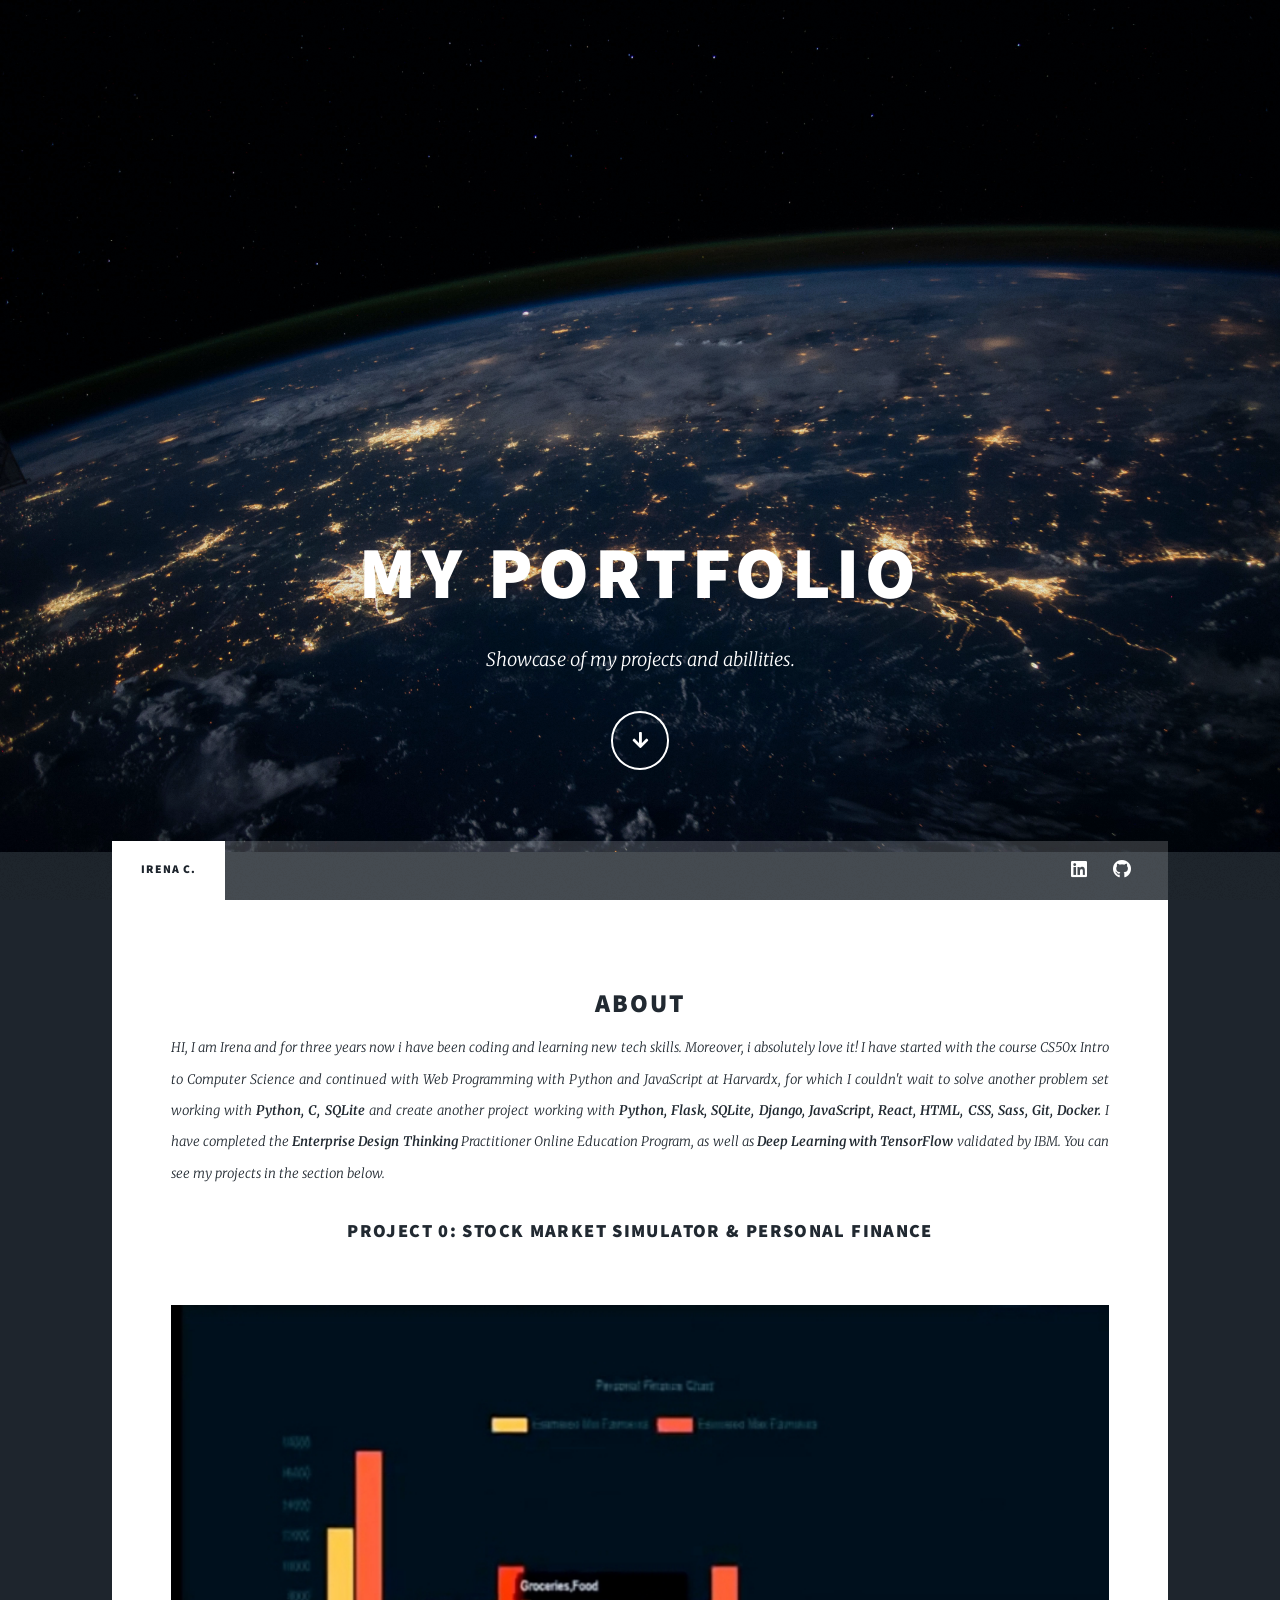
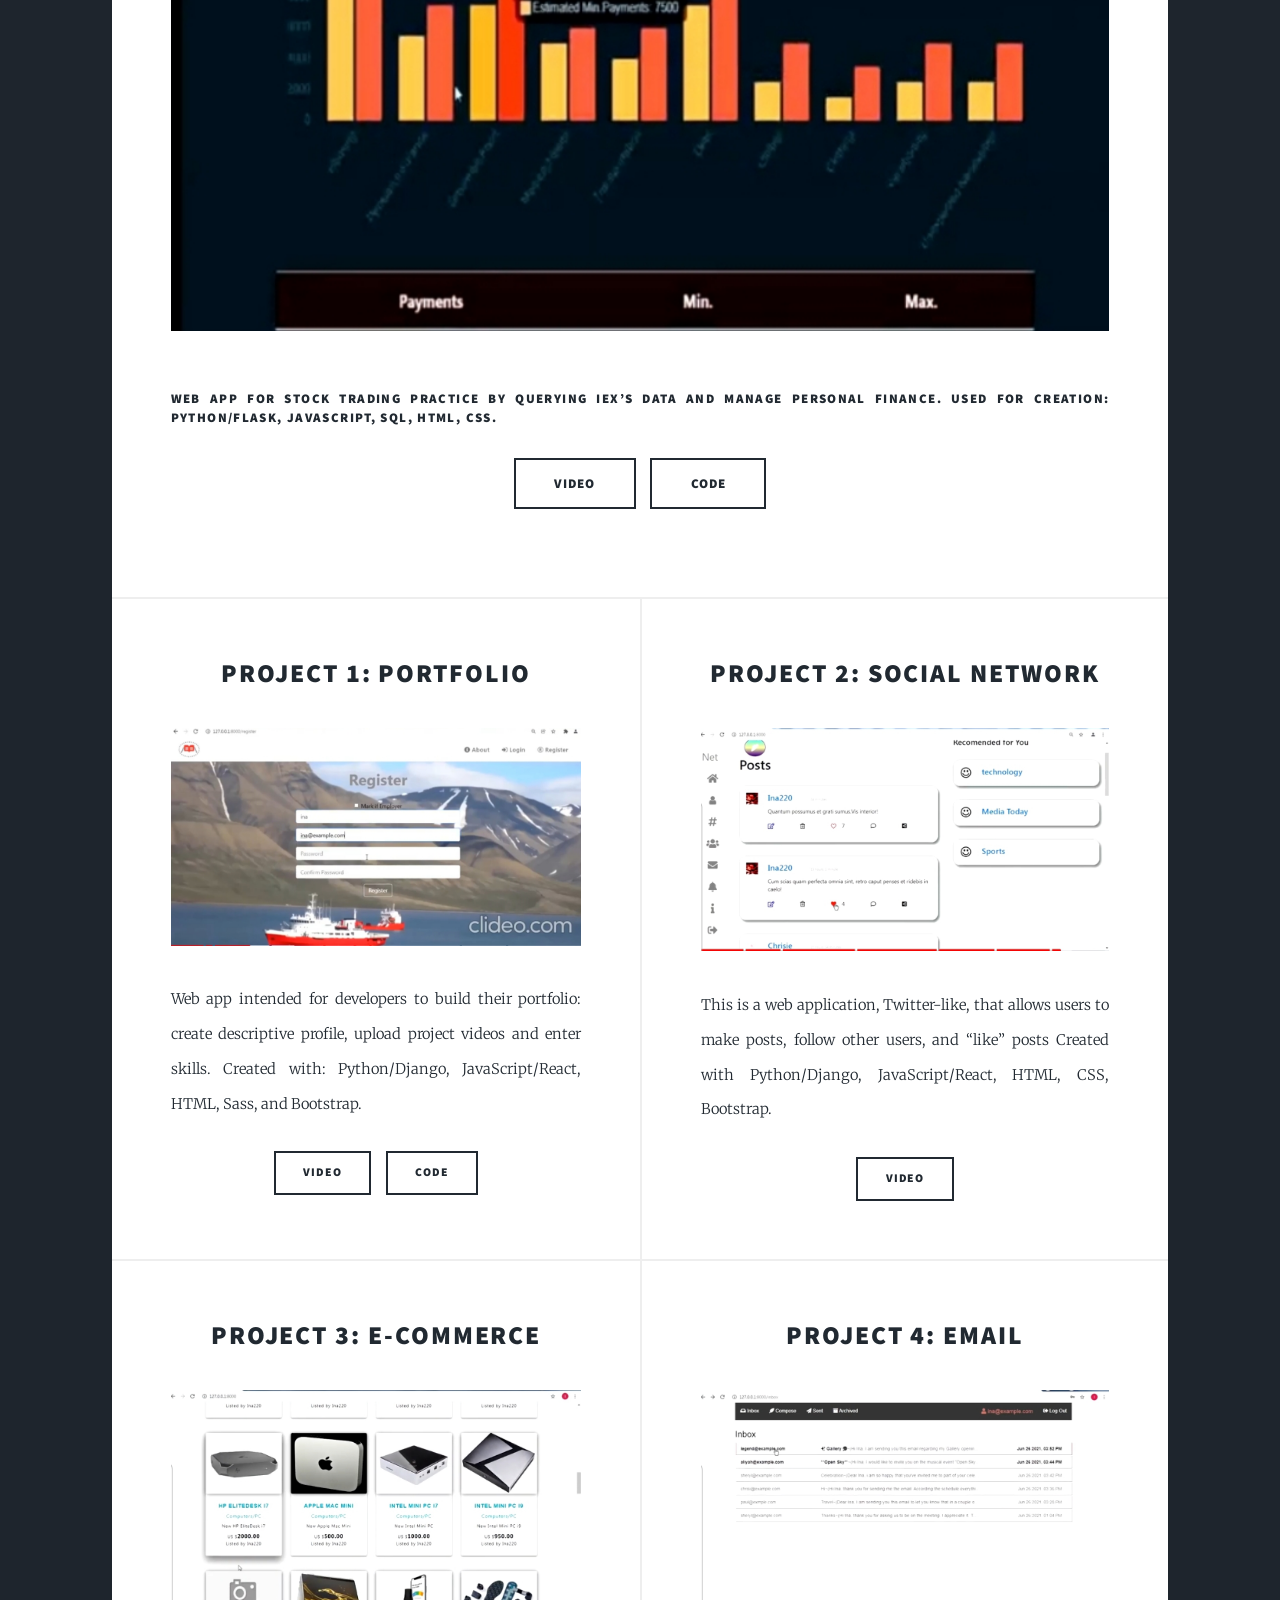
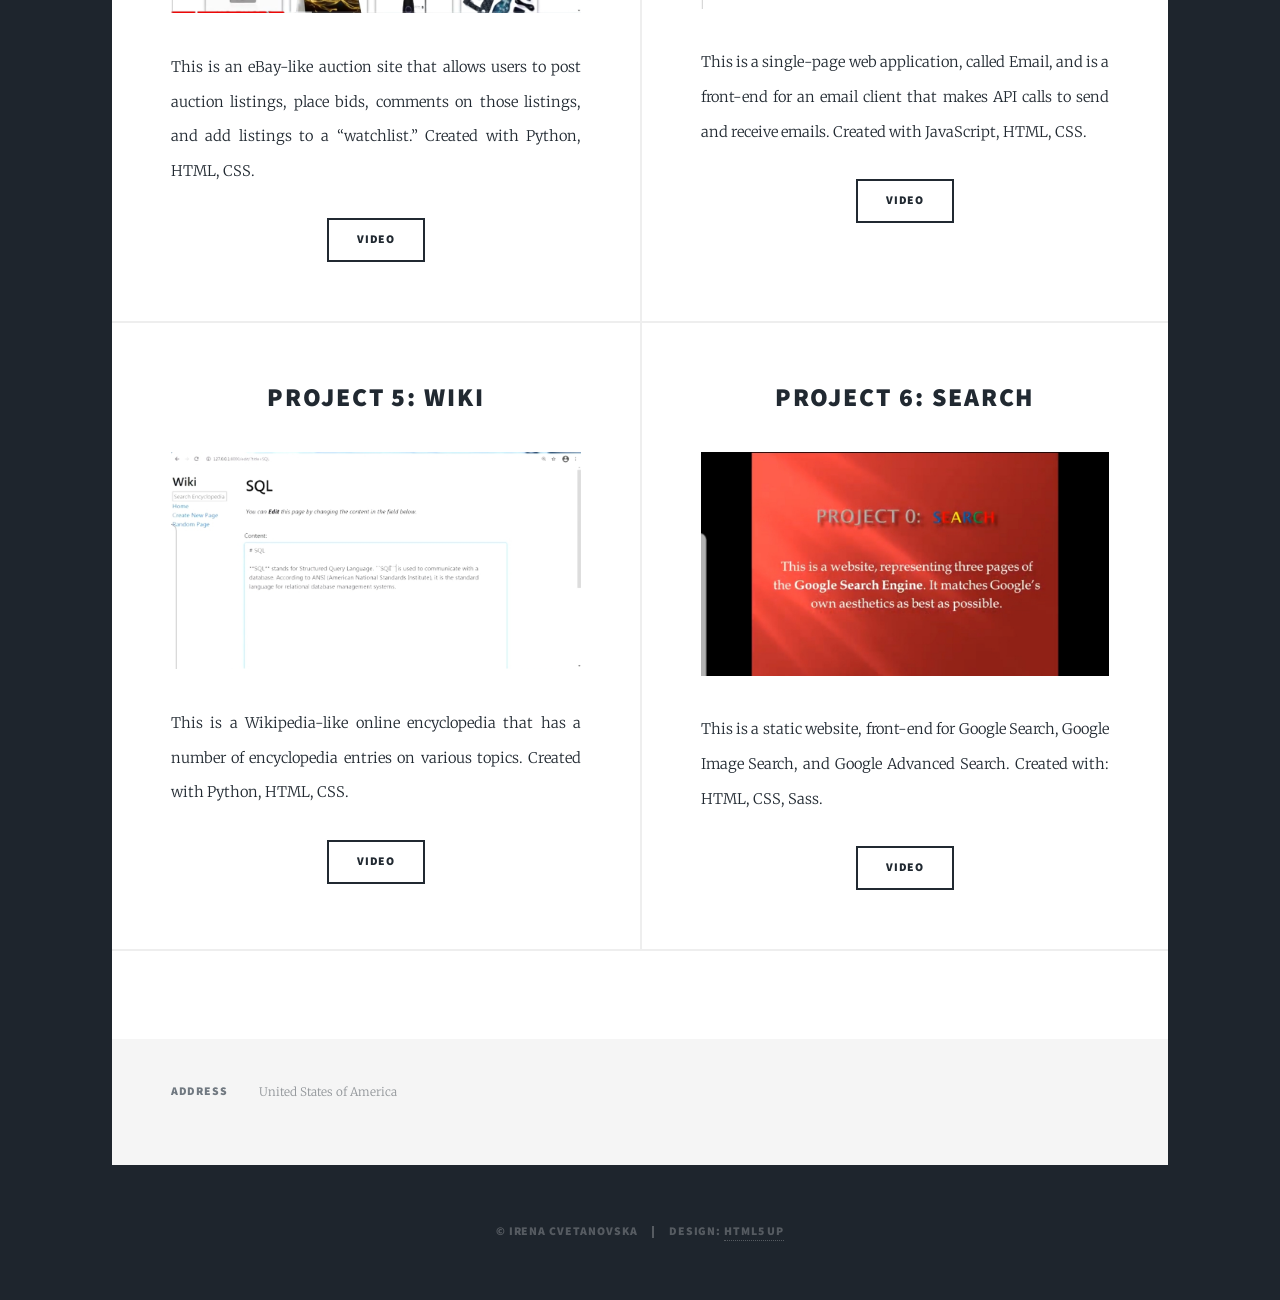
==== index.html @ 34fe8bde "Update index.html" ====
<!DOCTYPE HTML>
<!--
	Massively by HTML5 UP
	html5up.net | @ajlkn
	Free for personal and commercial use under the CCA 3.0 license (html5up.net/license)
-->
<html>
	<head>
		<title>Irena C.</title>
		<meta charset="utf-8" />
		<meta name="viewport" content="width=device-width, initial-scale=1, user-scalable=no" />
		<link rel="stylesheet" href="assets/css/main.css" />
		<noscript><link rel="stylesheet" href="assets/css/noscript.css" /></noscript>
	</head>
	<body class="is-preload">

		<!-- Wrapper -->
			<div id="wrapper" class="fade-in">
				
				<!-- Intro -->
					<div id="intro">
						<h1>My Portfolio
						</h1>
						<p>Showcase of my projects and abillities.</p>
						<ul class="actions">
							<li><a href="#header" class="button icon solid solo fa-arrow-down scrolly">Continue</a></li>
						</ul>
					</div>

				<!-- Header -->
					<header id="header">
						<a href="index.html" class="logo">Portfolio</a>
					</header>

				<!-- Nav -->
					<nav id="nav">
						<ul class="links">
							<li class="active"><a href="index.html">Irena C.</a></li>
							<!--<li><a href="generic.html">Generic Page</a></li>
							<li><a href="elements.html">Elements Reference</a></li> -->
						</ul>
						<ul class="icons">
							
							<li><a href="https://www.linkedin.com/in/irena-cvetanovska" class="icon brands fa-linkedin"><span class="label">Linkedin</span></a></li>
							<li><a href="https://github.com/Ina220" class="icon brands fa-github"><span class="label">GitHub</span></a></li>
						</ul>
					</nav>

				<!-- Main -->
					<div id="main">
						
						<!-- Featured Post -->
							<article class="post featured">
								<header>
									<!--<span class="date"></span>-->
									<h2>About</h2>
										<h3 class="major"></h3>
									<p>HI, I am Irena and for three years now i have been coding and learning new tech skills. Moreover, i absolutely love it! I have started with the course CS50x Intro to Computer Science and continued with Web Programming with Python and JavaScript at Harvardx, for which 
										I couldn't wait to solve another problem set working with<b> Python, C, SQLite</b> and create another project working with <b>Python, Flask, SQLite, Django, JavaScript, React, HTML, CSS, 
									Sass, Git, Docker.</b> I have completed the <b>Enterprise Design Thinking </b>Practitioner Online Education Program, as well as <b>Deep Learning with TensorFlow</b> validated by IBM. 
									You can see my projects in the section below.</p>
								</header>
								<h3><a href="https://www.youtube.com/watch?v=rf9wNBLuu0I">Project 0: Stock Market Simulator & Personal Finance<br />
								<a href="https://www.youtube.com/watch?v=rf9wNBLuu0I" class="image main"><img src="images/StockMark.jpg" alt="" /></a>
								<p style="font-size: small">Web app for stock trading practice by querying IEX’s data and manage personal finance. Used for creation: Python/Flask, JavaScript, SQL, HTML, CSS.</p>
								<ul class="actions special">
									<li><a href="https://www.youtube.com/watch?v=rf9wNBLuu0I" class="button large">Video</a></li>
									<li><a href="https://github.com/Ina220/stockMarketSimulator" class="button large">Code</a></li>
								</ul>
							</article>

						<!-- Posts -->
							<section class="posts">
								<article>
									<header>
										<h2><a href="https://www.youtube.com/watch?v=EOLFC70krhE">Project 1: Portfolio<br />
										</a></h2>
									</header>
									<a href="https://www.youtube.com/watch?v=EOLFC70krhE" class="image fit"><img src="images/PortI.jpg" alt="" /></a>
									<p>Web app intended for developers to build their portfolio: create descriptive profile, upload project videos and enter skills. Created with: Python/Django, JavaScript/React, HTML, Sass, and Bootstrap.</p>
									<ul class="actions special">
										<li><a href="https://www.youtube.com/watch?v=EOLFC70krhE" class="button">Video</a></li>
										<li><a href="https://github.com/Ina220/portfolio" class="button">Code</a></li>
									</ul>
								</article>
								<article>
									<header>
								
										<h2><a href="https://www.youtube.com/watch?v=R9J1u0yPBNM">Project 2: Social Network</a></h2>
									</header>
									<a href="https://www.youtube.com/watch?v=R9J1u0yPBNM" class="image fit"><img src="images/Social Network.jpg" alt="" /></a>
									<p>This is a web application, Twitter-like, that allows users to make posts, follow other users, and “like” posts Created with Python/Django, JavaScript/React, HTML, CSS, Bootstrap.</p>
									<ul class="actions special">
										<li><a href="https://www.youtube.com/watch?v=R9J1u0yPBNM" class="button">Video</a></li>
									</ul>
								</article>
								<article>
									<header>
										
										<h2><a href="https://www.youtube.com/watch?v=kHWoQEwpdz0">Project 3: E-Commerce
										</a></h2>
									</header>
									<a href="https://www.youtube.com/watch?v=kHWoQEwpdz0" class="image fit"><img src="images/E-commerce.jpg" alt="" /></a>
									<p>This is an eBay-like auction site that allows users to post auction listings, place bids, comments on those listings, and add listings to a “watchlist.” Created with Python, HTML, CSS.</p>
									<ul class="actions special">
										<li><a href="https://www.youtube.com/watch?v=kHWoQEwpdz0" class="button">Video</a></li>
									</ul>
								</article>
								<article>
									<header>
										
										<h2><a href="#">Project 4: Email
										</a></h2>
									</header>
									<a href="https://www.youtube.com/watch?v=BqRjmeCxKYg&t=1s" class="image fit"><img src="images/email.jpg" alt="" /></a>
									<p>This is a single-page web application, called Email, and is a front-end for an email client that makes API calls to send and receive emails. Created with JavaScript, HTML, CSS.</p>
									<ul class="actions special">
										<li><a href="https://www.youtube.com/watch?v=BqRjmeCxKYg&t=1s" class="button">Video</a></li>
									</ul>
								</article>
								<article>
									<header>
										
										<h2><a href="https://www.youtube.com/watch?v=34RbOXM7k-Q">Project 5: WIKI
										</a></h2>
									</header>
									<a href="https://www.youtube.com/watch?v=34RbOXM7k-Q" class="image fit"><img src="images/Wiki.jpg" alt="" /></a>
									<p>This is a Wikipedia-like online encyclopedia that has a number of encyclopedia entries on various topics. Created with Python, HTML, CSS.</p>
									<ul class="actions special">
										<li><a href="https://www.youtube.com/watch?v=34RbOXM7k-Q" class="button">Video</a></li>
									</ul>
								</article>
								<article>
									<header>
										
										<h2><a href="https://www.youtube.com/watch?v=wNyCXEVfqUA">Project 6: Search
										</h2>
									</header>
									<a href="https://www.youtube.com/watch?v=wNyCXEVfqUA" class="image fit"><img src="images/SearchGoogle.jpg" alt="" /></a>
									<p>This is a static website, front-end for Google Search, Google Image Search, and Google Advanced Search. Created with: HTML, CSS, Sass.</p>
									<ul class="actions special">
										<li><a href="https://www.youtube.com/watch?v=wNyCXEVfqUA" class="button">Video</a></li>
									</ul>
								</article>
							</section>

						<!-- Footer -->
							<footer>
								
							</footer>

					</div>

				<!-- Footer -->
					<footer id="footer">
						
						<section class="split contact">
							<section class="alt">
								<h3>Address</h3>
								<p>United States of America
							</p>
							</section>
							
						</section>
					</footer>

				<!-- Copyright -->
					<div id="copyright">
						<ul><li>&copy; Irena Cvetanovska</li><li>Design: <a href="https://html5up.net">HTML5 UP</a></li></ul>
					</div>

			</div>

		<!-- Scripts -->
			<script src="assets/js/jquery.min.js"></script>
			<script src="assets/js/jquery.scrollex.min.js"></script>
			<script src="assets/js/jquery.scrolly.min.js"></script>
			<script src="assets/js/browser.min.js"></script>
			<script src="assets/js/breakpoints.min.js"></script>
			<script src="assets/js/util.js"></script>
			<script src="assets/js/main.js"></script>

	</body>
</html>
---- assets/css/main.css ----
@import url(fontawesome-all.min.css);
@import url("https://fonts.googleapis.com/css?family=Merriweather:300,700,300italic,700italic|Source+Sans+Pro:900");

/*
	Massively by HTML5 UP
	html5up.net | @ajlkn
	Free for personal and commercial use under the CCA 3.0 license (html5up.net/license)
*/

html, body, div, span, applet, object,
iframe, h1, h2, h3, h4, h5, h6, p, blockquote,
pre, a, abbr, acronym, address, big, cite,
code, del, dfn, em, img, ins, kbd, q, s, samp,
small, strike, strong, sub, sup, tt, var, b,
u, i, center, dl, dt, dd, ol, ul, li, fieldset,
form, label, legend, table, caption, tbody,
tfoot, thead, tr, th, td, article, aside,
canvas, details, embed, figure, figcaption,
footer, header, hgroup, menu, nav, output, ruby,
section, summary, time, mark, audio, video {
	margin: 0;
	padding: 0;
	border: 0;
	font-size: 100%;
	font: inherit;
	vertical-align: baseline;}

article, aside, details, figcaption, figure,
footer, header, hgroup, menu, nav, section {
	display: block;}

body {
	line-height: 1;
}

ol, ul {
	list-style: none;
}

blockquote, q {
	quotes: none;
}

	blockquote:before, blockquote:after, q:before, q:after {
		content: '';
		content: none;
	}

table {
	border-collapse: collapse;
	border-spacing: 0;
}

body {
	-webkit-text-size-adjust: none;
}

mark {
	background-color: transparent;
	color: inherit;
}

input::-moz-focus-inner {
	border: 0;
	padding: 0;
}

input, select, textarea {
	-moz-appearance: none;
	-webkit-appearance: none;
	-ms-appearance: none;
	appearance: none;
}

/* Basic */

	@-ms-viewport {
		width: device-width;
	}

	body {
		-ms-overflow-style: scrollbar;
	}

	@media screen and (max-width: 480px) {

		html, body {
			min-width: 320px;
		}

	}

	html {
		box-sizing: border-box;
	}

	*, *:before, *:after {
		box-sizing: inherit;
	}

	body {
		
		background-color: #1e252d;
	}

		body.is-preload *, body.is-preload *:before, body.is-preload *:after {
			-moz-animation: none !important;
			-webkit-animation: none !important;
			-ms-animation: none !important;
			animation: none !important;
			-moz-transition: none !important;
			-webkit-transition: none !important;
			-ms-transition: none !important;
			transition: none !important;
		}

/* Type */

	html {
		font-size: 16pt;
	}

		@media screen and (max-width: 1680px) {

			html {
				font-size: 12pt;
			}

		}

		@media screen and (max-width: 1280px) {

			html {
				font-size: 11pt;
			}

		}

		@media screen and (max-width: 360px) {

			html {
				font-size: 10pt;
			}

		}

	body {
		color: #212931;
	}

	body, input, select, textarea {
		font-family: "Merriweather", Georgia, serif;
		font-weight: 300;
		font-size: 1rem;
		line-height: 2.375;
	}

	a {
		-moz-transition: color 0.2s ease-in-out, background-color 0.2s ease-in-out, border-color 0.2s ease-in-out, box-shadow 0.2s ease-in-out;
		-webkit-transition: color 0.2s ease-in-out, background-color 0.2s ease-in-out, border-color 0.2s ease-in-out, box-shadow 0.2s ease-in-out;
		-ms-transition: color 0.2s ease-in-out, background-color 0.2s ease-in-out, border-color 0.2s ease-in-out, box-shadow 0.2s ease-in-out;
		transition: color 0.2s ease-in-out, background-color 0.2s ease-in-out, border-color 0.2s ease-in-out, box-shadow 0.2s ease-in-out;
		border-bottom: dotted 1px;
		text-decoration: none;
	}

		a:hover {
			border-bottom-color: transparent;
		}

	strong, b {
		font-weight: 600;
	}

	em, i {
		font-style: italic;
	}

	p {
		text-align: justify;
		margin: 0 0 2rem 0;
	}

	h1, h2, h3, h4, h5, h6 {
		font-family: "Source Sans Pro", Helvetica, sans-serif;
		font-weight: 900;
		line-height: 1.5;
		letter-spacing: 0.075em;
		text-transform: uppercase;
		margin: 0 0 1rem 0;
	}

		h1 a, h2 a, h3 a, h4 a, h5 a, h6 a {
			border-bottom: 0;
			color: inherit;
			text-decoration: none;
		}

	h1 {
		font-size: 4rem;
		line-height: 1.1;
		margin: 0 0 2rem 0;
	}

	h2 {
		font-size: 1.75rem;
		line-height: 1.3;
		margin: 0 0 1.5rem 0;
	}

	h3 {
		font-size: 1.25rem;
		margin: 0 0 1.5rem 0;
	}

	h4 {
		font-size: 1rem;
	}

	h5 {
		font-size: 0.9rem;
	}

	h6 {
		font-size: 0.8rem;
	}

	sub {
		font-size: 0.8rem;
		position: relative;
		top: 0.5rem;
	}

	sup {
		font-size: 0.8rem;
		position: relative;
		top: -0.5rem;
	}

	blockquote {
		border-left: solid 4px;
		font-style: italic;
		margin: 0 0 2rem 0;
		padding: 0.5rem 0 0.5rem 2rem;
	}

	code {
		border: solid 2px;
		font-family: "Courier New", monospace;
		font-size: 0.9rem;
		margin: 0 0.25rem;
		padding: 0.25rem 0.65rem;
	}

	pre {
		-webkit-overflow-scrolling: touch;
		font-family: "Courier New", monospace;
		font-size: 0.9rem;
		margin: 0 0 2rem 0;
	}

		pre code {
			display: block;
			line-height: 1.75;
			padding: 1rem 1.5rem;
			overflow-x: auto;
		}

	hr {
		border: 0;
		border-bottom: solid 2px;
		margin: 3rem 0;
	}

		hr.major {
			margin: 5rem 0;
		}

	.align-left {
		text-align: left;
	}

	.align-center {
		text-align: center;
	}

	.align-right {
		text-align: right;
	}

	input, select, textarea {
		color: #212931;
	}

	a {
		color: #212931;
		border-bottom-color: rgba(33, 41, 49, 0.5);
	}

		a:hover {
			border-bottom-color: transparent;
			color: #18bfef !important;
		}

	strong, b {
		color: #212931;
	}

	h1, h2, h3, h4, h5, h6 {
		color: #212931;
	}

	blockquote {
		border-left-color: #eeeeee;
	}

	code {
		background: rgba(220, 220, 220, 0.25);
		border-color: #eeeeee;
	}

	hr {
		border-bottom-color: #eeeeee;
	}

/* Row */

	.row {
		display: flex;
		flex-wrap: wrap;
		box-sizing: border-box;
		align-items: stretch;
	}

		.row > * {
			box-sizing: border-box;
		}

		.row.gtr-uniform > * > :last-child {
			margin-bottom: 0;
		}

		.row.aln-left {
			justify-content: flex-start;
		}

		.row.aln-center {
			justify-content: center;
		}

		.row.aln-right {
			justify-content: flex-end;
		}

		.row.aln-top {
			align-items: flex-start;
		}

		.row.aln-middle {
			align-items: center;
		}

		.row.aln-bottom {
			align-items: flex-end;
		}

		.row > .imp {
			order: -1;
		}

		.row > .col-1 {
			width: 8.33333%;
		}

		.row > .off-1 {
			margin-left: 8.33333%;
		}

		.row > .col-2 {
			width: 16.66667%;
		}

		.row > .off-2 {
			margin-left: 16.66667%;
		}

		.row > .col-3 {
			width: 25%;
		}

		.row > .off-3 {
			margin-left: 25%;
		}

		.row > .col-4 {
			width: 33.33333%;
		}

		.row > .off-4 {
			margin-left: 33.33333%;
		}

		.row > .col-5 {
			width: 41.66667%;
		}

		.row > .off-5 {
			margin-left: 41.66667%;
		}

		.row > .col-6 {
			width: 50%;
		}

		.row > .off-6 {
			margin-left: 50%;
		}

		.row > .col-7 {
			width: 58.33333%;
		}

		.row > .off-7 {
			margin-left: 58.33333%;
		}

		.row > .col-8 {
			width: 66.66667%;
		}

		.row > .off-8 {
			margin-left: 66.66667%;
		}

		.row > .col-9 {
			width: 75%;
		}

		.row > .off-9 {
			margin-left: 75%;
		}

		.row > .col-10 {
			width: 83.33333%;
		}

		.row > .off-10 {
			margin-left: 83.33333%;
		}

		.row > .col-11 {
			width: 91.66667%;
		}

		.row > .off-11 {
			margin-left: 91.66667%;
		}

		.row > .col-12 {
			width: 100%;
		}

		.row > .off-12 {
			margin-left: 100%;
		}

		.row.gtr-0 {
			margin-top: 0;
			margin-left: 0rem;
		}

			.row.gtr-0 > * {
				padding: 0 0 0 0rem;
			}

			.row.gtr-0.gtr-uniform {
				margin-top: 0rem;
			}

				.row.gtr-0.gtr-uniform > * {
					padding-top: 0rem;
				}

		.row.gtr-25 {
			margin-top: 0;
			margin-left: -0.375rem;
		}

			.row.gtr-25 > * {
				padding: 0 0 0 0.375rem;
			}

			.row.gtr-25.gtr-uniform {
				margin-top: -0.375rem;
			}

				.row.gtr-25.gtr-uniform > * {
					padding-top: 0.375rem;
				}

		.row.gtr-50 {
			margin-top: 0;
			margin-left: -0.75rem;
		}

			.row.gtr-50 > * {
				padding: 0 0 0 0.75rem;
			}

			.row.gtr-50.gtr-uniform {
				margin-top: -0.75rem;
			}

				.row.gtr-50.gtr-uniform > * {
					padding-top: 0.75rem;
				}

		.row {
			margin-top: 0;
			margin-left: -1.5rem;
		}

			.row > * {
				padding: 0 0 0 1.5rem;
			}

			.row.gtr-uniform {
				margin-top: -1.5rem;
			}

				.row.gtr-uniform > * {
					padding-top: 1.5rem;
				}

		.row.gtr-150 {
			margin-top: 0;
			margin-left: -2.25rem;
		}

			.row.gtr-150 > * {
				padding: 0 0 0 2.25rem;
			}

			.row.gtr-150.gtr-uniform {
				margin-top: -2.25rem;
			}

				.row.gtr-150.gtr-uniform > * {
					padding-top: 2.25rem;
				}

		.row.gtr-200 {
			margin-top: 0;
			margin-left: -3rem;
		}

			.row.gtr-200 > * {
				padding: 0 0 0 3rem;
			}

			.row.gtr-200.gtr-uniform {
				margin-top: -3rem;
			}

				.row.gtr-200.gtr-uniform > * {
					padding-top: 3rem;
				}

		@media screen and (max-width: 1680px) {

			.row {
				display: flex;
				flex-wrap: wrap;
				box-sizing: border-box;
				align-items: stretch;
			}

				.row > * {
					box-sizing: border-box;
				}

				.row.gtr-uniform > * > :last-child {
					margin-bottom: 0;
				}

				.row.aln-left {
					justify-content: flex-start;
				}

				.row.aln-center {
					justify-content: center;
				}

				.row.aln-right {
					justify-content: flex-end;
				}

				.row.aln-top {
					align-items: flex-start;
				}

				.row.aln-middle {
					align-items: center;
				}

				.row.aln-bottom {
					align-items: flex-end;
				}

				.row > .imp-xlarge {
					order: -1;
				}

				.row > .col-1-xlarge {
					width: 8.33333%;
				}

				.row > .off-1-xlarge {
					margin-left: 8.33333%;
				}

				.row > .col-2-xlarge {
					width: 16.66667%;
				}

				.row > .off-2-xlarge {
					margin-left: 16.66667%;
				}

				.row > .col-3-xlarge {
					width: 25%;
				}

				.row > .off-3-xlarge {
					margin-left: 25%;
				}

				.row > .col-4-xlarge {
					width: 33.33333%;
				}

				.row > .off-4-xlarge {
					margin-left: 33.33333%;
				}

				.row > .col-5-xlarge {
					width: 41.66667%;
				}

				.row > .off-5-xlarge {
					margin-left: 41.66667%;
				}

				.row > .col-6-xlarge {
					width: 50%;
				}

				.row > .off-6-xlarge {
					margin-left: 50%;
				}

				.row > .col-7-xlarge {
					width: 58.33333%;
				}

				.row > .off-7-xlarge {
					margin-left: 58.33333%;
				}

				.row > .col-8-xlarge {
					width: 66.66667%;
				}

				.row > .off-8-xlarge {
					margin-left: 66.66667%;
				}

				.row > .col-9-xlarge {
					width: 75%;
				}

				.row > .off-9-xlarge {
					margin-left: 75%;
				}

				.row > .col-10-xlarge {
					width: 83.33333%;
				}

				.row > .off-10-xlarge {
					margin-left: 83.33333%;
				}

				.row > .col-11-xlarge {
					width: 91.66667%;
				}

				.row > .off-11-xlarge {
					margin-left: 91.66667%;
				}

				.row > .col-12-xlarge {
					width: 100%;
				}

				.row > .off-12-xlarge {
					margin-left: 100%;
				}

				.row.gtr-0 {
					margin-top: 0;
					margin-left: 0rem;
				}

					.row.gtr-0 > * {
						padding: 0 0 0 0rem;
					}

					.row.gtr-0.gtr-uniform {
						margin-top: 0rem;
					}

						.row.gtr-0.gtr-uniform > * {
							padding-top: 0rem;
						}

				.row.gtr-25 {
					margin-top: 0;
					margin-left: -0.375rem;
				}

					.row.gtr-25 > * {
						padding: 0 0 0 0.375rem;
					}

					.row.gtr-25.gtr-uniform {
						margin-top: -0.375rem;
					}

						.row.gtr-25.gtr-uniform > * {
							padding-top: 0.375rem;
						}

				.row.gtr-50 {
					margin-top: 0;
					margin-left: -0.75rem;
				}

					.row.gtr-50 > * {
						padding: 0 0 0 0.75rem;
					}

					.row.gtr-50.gtr-uniform {
						margin-top: -0.75rem;
					}

						.row.gtr-50.gtr-uniform > * {
							padding-top: 0.75rem;
						}

				.row {
					margin-top: 0;
					margin-left: -1.5rem;
				}

					.row > * {
						padding: 0 0 0 1.5rem;
					}

					.row.gtr-uniform {
						margin-top: -1.5rem;
					}

						.row.gtr-uniform > * {
							padding-top: 1.5rem;
						}

				.row.gtr-150 {
					margin-top: 0;
					margin-left: -2.25rem;
				}

					.row.gtr-150 > * {
						padding: 0 0 0 2.25rem;
					}

					.row.gtr-150.gtr-uniform {
						margin-top: -2.25rem;
					}

						.row.gtr-150.gtr-uniform > * {
							padding-top: 2.25rem;
						}

				.row.gtr-200 {
					margin-top: 0;
					margin-left: -3rem;
				}

					.row.gtr-200 > * {
						padding: 0 0 0 3rem;
					}

					.row.gtr-200.gtr-uniform {
						margin-top: -3rem;
					}

						.row.gtr-200.gtr-uniform > * {
							padding-top: 3rem;
						}

		}

		@media screen and (max-width: 1280px) {

			.row {
				display: flex;
				flex-wrap: wrap;
				box-sizing: border-box;
				align-items: stretch;
			}

				.row > * {
					box-sizing: border-box;
				}

				.row.gtr-uniform > * > :last-child {
					margin-bottom: 0;
				}

				.row.aln-left {
					justify-content: flex-start;
				}

				.row.aln-center {
					justify-content: center;
				}

				.row.aln-right {
					justify-content: flex-end;
				}

				.row.aln-top {
					align-items: flex-start;
				}

				.row.aln-middle {
					align-items: center;
				}

				.row.aln-bottom {
					align-items: flex-end;
				}

				.row > .imp-large {
					order: -1;
				}

				.row > .col-1-large {
					width: 8.33333%;
				}

				.row > .off-1-large {
					margin-left: 8.33333%;
				}

				.row > .col-2-large {
					width: 16.66667%;
				}

				.row > .off-2-large {
					margin-left: 16.66667%;
				}

				.row > .col-3-large {
					width: 25%;
				}

				.row > .off-3-large {
					margin-left: 25%;
				}

				.row > .col-4-large {
					width: 33.33333%;
				}

				.row > .off-4-large {
					margin-left: 33.33333%;
				}

				.row > .col-5-large {
					width: 41.66667%;
				}

				.row > .off-5-large {
					margin-left: 41.66667%;
				}

				.row > .col-6-large {
					width: 50%;
				}

				.row > .off-6-large {
					margin-left: 50%;
				}

				.row > .col-7-large {
					width: 58.33333%;
				}

				.row > .off-7-large {
					margin-left: 58.33333%;
				}

				.row > .col-8-large {
					width: 66.66667%;
				}

				.row > .off-8-large {
					margin-left: 66.66667%;
				}

				.row > .col-9-large {
					width: 75%;
				}

				.row > .off-9-large {
					margin-left: 75%;
				}

				.row > .col-10-large {
					width: 83.33333%;
				}

				.row > .off-10-large {
					margin-left: 83.33333%;
				}

				.row > .col-11-large {
					width: 91.66667%;
				}

				.row > .off-11-large {
					margin-left: 91.66667%;
				}

				.row > .col-12-large {
					width: 100%;
				}

				.row > .off-12-large {
					margin-left: 100%;
				}

				.row.gtr-0 {
					margin-top: 0;
					margin-left: 0rem;
				}

					.row.gtr-0 > * {
						padding: 0 0 0 0rem;
					}

					.row.gtr-0.gtr-uniform {
						margin-top: 0rem;
					}

						.row.gtr-0.gtr-uniform > * {
							padding-top: 0rem;
						}

				.row.gtr-25 {
					margin-top: 0;
					margin-left: -0.375rem;
				}

					.row.gtr-25 > * {
						padding: 0 0 0 0.375rem;
					}

					.row.gtr-25.gtr-uniform {
						margin-top: -0.375rem;
					}

						.row.gtr-25.gtr-uniform > * {
							padding-top: 0.375rem;
						}

				.row.gtr-50 {
					margin-top: 0;
					margin-left: -0.75rem;
				}

					.row.gtr-50 > * {
						padding: 0 0 0 0.75rem;
					}

					.row.gtr-50.gtr-uniform {
						margin-top: -0.75rem;
					}

						.row.gtr-50.gtr-uniform > * {
							padding-top: 0.75rem;
						}

				.row {
					margin-top: 0;
					margin-left: -1.5rem;
				}

					.row > * {
						padding: 0 0 0 1.5rem;
					}

					.row.gtr-uniform {
						margin-top: -1.5rem;
					}

						.row.gtr-uniform > * {
							padding-top: 1.5rem;
						}

				.row.gtr-150 {
					margin-top: 0;
					margin-left: -2.25rem;
				}

					.row.gtr-150 > * {
						padding: 0 0 0 2.25rem;
					}

					.row.gtr-150.gtr-uniform {
						margin-top: -2.25rem;
					}

						.row.gtr-150.gtr-uniform > * {
							padding-top: 2.25rem;
						}

				.row.gtr-200 {
					margin-top: 0;
					margin-left: -3rem;
				}

					.row.gtr-200 > * {
						padding: 0 0 0 3rem;
					}

					.row.gtr-200.gtr-uniform {
						margin-top: -3rem;
					}

						.row.gtr-200.gtr-uniform > * {
							padding-top: 3rem;
						}

		}

		@media screen and (max-width: 980px) {

			.row {
				display: flex;
				flex-wrap: wrap;
				box-sizing: border-box;
				align-items: stretch;
			}

				.row > * {
					box-sizing: border-box;
				}

				.row.gtr-uniform > * > :last-child {
					margin-bottom: 0;
				}

				.row.aln-left {
					justify-content: flex-start;
				}

				.row.aln-center {
					justify-content: center;
				}

				.row.aln-right {
					justify-content: flex-end;
				}

				.row.aln-top {
					align-items: flex-start;
				}

				.row.aln-middle {
					align-items: center;
				}

				.row.aln-bottom {
					align-items: flex-end;
				}

				.row > .imp-medium {
					order: -1;
				}

				.row > .col-1-medium {
					width: 8.33333%;
				}

				.row > .off-1-medium {
					margin-left: 8.33333%;
				}

				.row > .col-2-medium {
					width: 16.66667%;
				}

				.row > .off-2-medium {
					margin-left: 16.66667%;
				}

				.row > .col-3-medium {
					width: 25%;
				}

				.row > .off-3-medium {
					margin-left: 25%;
				}

				.row > .col-4-medium {
					width: 33.33333%;
				}

				.row > .off-4-medium {
					margin-left: 33.33333%;
				}

				.row > .col-5-medium {
					width: 41.66667%;
				}

				.row > .off-5-medium {
					margin-left: 41.66667%;
				}

				.row > .col-6-medium {
					width: 50%;
				}

				.row > .off-6-medium {
					margin-left: 50%;
				}

				.row > .col-7-medium {
					width: 58.33333%;
				}

				.row > .off-7-medium {
					margin-left: 58.33333%;
				}

				.row > .col-8-medium {
					width: 66.66667%;
				}

				.row > .off-8-medium {
					margin-left: 66.66667%;
				}

				.row > .col-9-medium {
					width: 75%;
				}

				.row > .off-9-medium {
					margin-left: 75%;
				}

				.row > .col-10-medium {
					width: 83.33333%;
				}

				.row > .off-10-medium {
					margin-left: 83.33333%;
				}

				.row > .col-11-medium {
					width: 91.66667%;
				}

				.row > .off-11-medium {
					margin-left: 91.66667%;
				}

				.row > .col-12-medium {
					width: 100%;
				}

				.row > .off-12-medium {
					margin-left: 100%;
				}

				.row.gtr-0 {
					margin-top: 0;
					margin-left: 0rem;
				}

					.row.gtr-0 > * {
						padding: 0 0 0 0rem;
					}

					.row.gtr-0.gtr-uniform {
						margin-top: 0rem;
					}

						.row.gtr-0.gtr-uniform > * {
							padding-top: 0rem;
						}

				.row.gtr-25 {
					margin-top: 0;
					margin-left: -0.375rem;
				}

					.row.gtr-25 > * {
						padding: 0 0 0 0.375rem;
					}

					.row.gtr-25.gtr-uniform {
						margin-top: -0.375rem;
					}

						.row.gtr-25.gtr-uniform > * {
							padding-top: 0.375rem;
						}

				.row.gtr-50 {
					margin-top: 0;
					margin-left: -0.75rem;
				}

					.row.gtr-50 > * {
						padding: 0 0 0 0.75rem;
					}

					.row.gtr-50.gtr-uniform {
						margin-top: -0.75rem;
					}

						.row.gtr-50.gtr-uniform > * {
							padding-top: 0.75rem;
						}

				.row {
					margin-top: 0;
					margin-left: -1.5rem;
				}

					.row > * {
						padding: 0 0 0 1.5rem;
					}

					.row.gtr-uniform {
						margin-top: -1.5rem;
					}

						.row.gtr-uniform > * {
							padding-top: 1.5rem;
						}

				.row.gtr-150 {
					margin-top: 0;
					margin-left: -2.25rem;
				}

					.row.gtr-150 > * {
						padding: 0 0 0 2.25rem;
					}

					.row.gtr-150.gtr-uniform {
						margin-top: -2.25rem;
					}

						.row.gtr-150.gtr-uniform > * {
							padding-top: 2.25rem;
						}

				.row.gtr-200 {
					margin-top: 0;
					margin-left: -3rem;
				}

					.row.gtr-200 > * {
						padding: 0 0 0 3rem;
					}

					.row.gtr-200.gtr-uniform {
						margin-top: -3rem;
					}

						.row.gtr-200.gtr-uniform > * {
							padding-top: 3rem;
						}

		}

		@media screen and (max-width: 736px) {

			.row {
				display: flex;
				flex-wrap: wrap;
				box-sizing: border-box;
				align-items: stretch;
			}

				.row > * {
					box-sizing: border-box;
				}

				.row.gtr-uniform > * > :last-child {
					margin-bottom: 0;
				}

				.row.aln-left {
					justify-content: flex-start;
				}

				.row.aln-center {
					justify-content: center;
				}

				.row.aln-right {
					justify-content: flex-end;
				}

				.row.aln-top {
					align-items: flex-start;
				}

				.row.aln-middle {
					align-items: center;
				}

				.row.aln-bottom {
					align-items: flex-end;
				}

				.row > .imp-small {
					order: -1;
				}

				.row > .col-1-small {
					width: 8.33333%;
				}

				.row > .off-1-small {
					margin-left: 8.33333%;
				}

				.row > .col-2-small {
					width: 16.66667%;
				}

				.row > .off-2-small {
					margin-left: 16.66667%;
				}

				.row > .col-3-small {
					width: 25%;
				}

				.row > .off-3-small {
					margin-left: 25%;
				}

				.row > .col-4-small {
					width: 33.33333%;
				}

				.row > .off-4-small {
					margin-left: 33.33333%;
				}

				.row > .col-5-small {
					width: 41.66667%;
				}

				.row > .off-5-small {
					margin-left: 41.66667%;
				}

				.row > .col-6-small {
					width: 50%;
				}

				.row > .off-6-small {
					margin-left: 50%;
				}

				.row > .col-7-small {
					width: 58.33333%;
				}

				.row > .off-7-small {
					margin-left: 58.33333%;
				}

				.row > .col-8-small {
					width: 66.66667%;
				}

				.row > .off-8-small {
					margin-left: 66.66667%;
				}

				.row > .col-9-small {
					width: 75%;
				}

				.row > .off-9-small {
					margin-left: 75%;
				}

				.row > .col-10-small {
					width: 83.33333%;
				}

				.row > .off-10-small {
					margin-left: 83.33333%;
				}

				.row > .col-11-small {
					width: 91.66667%;
				}

				.row > .off-11-small {
					margin-left: 91.66667%;
				}

				.row > .col-12-small {
					width: 100%;
				}

				.row > .off-12-small {
					margin-left: 100%;
				}

				.row.gtr-0 {
					margin-top: 0;
					margin-left: 0rem;
				}

					.row.gtr-0 > * {
						padding: 0 0 0 0rem;
					}

					.row.gtr-0.gtr-uniform {
						margin-top: 0rem;
					}

						.row.gtr-0.gtr-uniform > * {
							padding-top: 0rem;
						}

				.row.gtr-25 {
					margin-top: 0;
					margin-left: -0.375rem;
				}

					.row.gtr-25 > * {
						padding: 0 0 0 0.375rem;
					}

					.row.gtr-25.gtr-uniform {
						margin-top: -0.375rem;
					}

						.row.gtr-25.gtr-uniform > * {
							padding-top: 0.375rem;
						}

				.row.gtr-50 {
					margin-top: 0;
					margin-left: -0.75rem;
				}

					.row.gtr-50 > * {
						padding: 0 0 0 0.75rem;
					}

					.row.gtr-50.gtr-uniform {
						margin-top: -0.75rem;
					}

						.row.gtr-50.gtr-uniform > * {
							padding-top: 0.75rem;
						}

				.row {
					margin-top: 0;
					margin-left: -1.5rem;
				}

					.row > * {
						padding: 0 0 0 1.5rem;
					}

					.row.gtr-uniform {
						margin-top: -1.5rem;
					}

						.row.gtr-uniform > * {
							padding-top: 1.5rem;
						}

				.row.gtr-150 {
					margin-top: 0;
					margin-left: -2.25rem;
				}

					.row.gtr-150 > * {
						padding: 0 0 0 2.25rem;
					}

					.row.gtr-150.gtr-uniform {
						margin-top: -2.25rem;
					}

						.row.gtr-150.gtr-uniform > * {
							padding-top: 2.25rem;
						}

				.row.gtr-200 {
					margin-top: 0;
					margin-left: -3rem;
				}

					.row.gtr-200 > * {
						padding: 0 0 0 3rem;
					}

					.row.gtr-200.gtr-uniform {
						margin-top: -3rem;
					}

						.row.gtr-200.gtr-uniform > * {
							padding-top: 3rem;
						}

		}

		@media screen and (max-width: 480px) {

			.row {
				display: flex;
				flex-wrap: wrap;
				box-sizing: border-box;
				align-items: stretch;
			}

				.row > * {
					box-sizing: border-box;
				}

				.row.gtr-uniform > * > :last-child {
					margin-bottom: 0;
				}

				.row.aln-left {
					justify-content: flex-start;
				}

				.row.aln-center {
					justify-content: center;
				}

				.row.aln-right {
					justify-content: flex-end;
				}

				.row.aln-top {
					align-items: flex-start;
				}

				.row.aln-middle {
					align-items: center;
				}

				.row.aln-bottom {
					align-items: flex-end;
				}

				.row > .imp-xsmall {
					order: -1;
				}

				.row > .col-1-xsmall {
					width: 8.33333%;
				}

				.row > .off-1-xsmall {
					margin-left: 8.33333%;
				}

				.row > .col-2-xsmall {
					width: 16.66667%;
				}

				.row > .off-2-xsmall {
					margin-left: 16.66667%;
				}

				.row > .col-3-xsmall {
					width: 25%;
				}

				.row > .off-3-xsmall {
					margin-left: 25%;
				}

				.row > .col-4-xsmall {
					width: 33.33333%;
				}

				.row > .off-4-xsmall {
					margin-left: 33.33333%;
				}

				.row > .col-5-xsmall {
					width: 41.66667%;
				}

				.row > .off-5-xsmall {
					margin-left: 41.66667%;
				}

				.row > .col-6-xsmall {
					width: 50%;
				}

				.row > .off-6-xsmall {
					margin-left: 50%;
				}

				.row > .col-7-xsmall {
					width: 58.33333%;
				}

				.row > .off-7-xsmall {
					margin-left: 58.33333%;
				}

				.row > .col-8-xsmall {
					width: 66.66667%;
				}

				.row > .off-8-xsmall {
					margin-left: 66.66667%;
				}

				.row > .col-9-xsmall {
					width: 75%;
				}

				.row > .off-9-xsmall {
					margin-left: 75%;
				}

				.row > .col-10-xsmall {
					width: 83.33333%;
				}

				.row > .off-10-xsmall {
					margin-left: 83.33333%;
				}

				.row > .col-11-xsmall {
					width: 91.66667%;
				}

				.row > .off-11-xsmall {
					margin-left: 91.66667%;
				}

				.row > .col-12-xsmall {
					width: 100%;
				}

				.row > .off-12-xsmall {
					margin-left: 100%;
				}

				.row.gtr-0 {
					margin-top: 0;
					margin-left: 0rem;
				}

					.row.gtr-0 > * {
						padding: 0 0 0 0rem;
					}

					.row.gtr-0.gtr-uniform {
						margin-top: 0rem;
					}

						.row.gtr-0.gtr-uniform > * {
							padding-top: 0rem;
						}

				.row.gtr-25 {
					margin-top: 0;
					margin-left: -0.375rem;
				}

					.row.gtr-25 > * {
						padding: 0 0 0 0.375rem;
					}

					.row.gtr-25.gtr-uniform {
						margin-top: -0.375rem;
					}

						.row.gtr-25.gtr-uniform > * {
							padding-top: 0.375rem;
						}

				.row.gtr-50 {
					margin-top: 0;
					margin-left: -0.75rem;
				}

					.row.gtr-50 > * {
						padding: 0 0 0 0.75rem;
					}

					.row.gtr-50.gtr-uniform {
						margin-top: -0.75rem;
					}

						.row.gtr-50.gtr-uniform > * {
							padding-top: 0.75rem;
						}

				.row {
					margin-top: 0;
					margin-left: -1.5rem;
				}

					.row > * {
						padding: 0 0 0 1.5rem;
					}

					.row.gtr-uniform {
						margin-top: -1.5rem;
					}

						.row.gtr-uniform > * {
							padding-top: 1.5rem;
						}

				.row.gtr-150 {
					margin-top: 0;
					margin-left: -2.25rem;
				}

					.row.gtr-150 > * {
						padding: 0 0 0 2.25rem;
					}

					.row.gtr-150.gtr-uniform {
						margin-top: -2.25rem;
					}

						.row.gtr-150.gtr-uniform > * {
							padding-top: 2.25rem;
						}

				.row.gtr-200 {
					margin-top: 0;
					margin-left: -3rem;
				}

					.row.gtr-200 > * {
						padding: 0 0 0 3rem;
					}

					.row.gtr-200.gtr-uniform {
						margin-top: -3rem;
					}

						.row.gtr-200.gtr-uniform > * {
							padding-top: 3rem;
						}

		}

		@media screen and (max-width: 360px) {

			.row {
				display: flex;
				flex-wrap: wrap;
				box-sizing: border-box;
				align-items: stretch;
			}

				.row > * {
					box-sizing: border-box;
				}

				.row.gtr-uniform > * > :last-child {
					margin-bottom: 0;
				}

				.row.aln-left {
					justify-content: flex-start;
				}

				.row.aln-center {
					justify-content: center;
				}

				.row.aln-right {
					justify-content: flex-end;
				}

				.row.aln-top {
					align-items: flex-start;
				}

				.row.aln-middle {
					align-items: center;
				}

				.row.aln-bottom {
					align-items: flex-end;
				}

				.row > .imp-xxsmall {
					order: -1;
				}

				.row > .col-1-xxsmall {
					width: 8.33333%;
				}

				.row > .off-1-xxsmall {
					margin-left: 8.33333%;
				}

				.row > .col-2-xxsmall {
					width: 16.66667%;
				}

				.row > .off-2-xxsmall {
					margin-left: 16.66667%;
				}

				.row > .col-3-xxsmall {
					width: 25%;
				}

				.row > .off-3-xxsmall {
					margin-left: 25%;
				}

				.row > .col-4-xxsmall {
					width: 33.33333%;
				}

				.row > .off-4-xxsmall {
					margin-left: 33.33333%;
				}

				.row > .col-5-xxsmall {
					width: 41.66667%;
				}

				.row > .off-5-xxsmall {
					margin-left: 41.66667%;
				}

				.row > .col-6-xxsmall {
					width: 50%;
				}

				.row > .off-6-xxsmall {
					margin-left: 50%;
				}

				.row > .col-7-xxsmall {
					width: 58.33333%;
				}

				.row > .off-7-xxsmall {
					margin-left: 58.33333%;
				}

				.row > .col-8-xxsmall {
					width: 66.66667%;
				}

				.row > .off-8-xxsmall {
					margin-left: 66.66667%;
				}

				.row > .col-9-xxsmall {
					width: 75%;
				}

				.row > .off-9-xxsmall {
					margin-left: 75%;
				}

				.row > .col-10-xxsmall {
					width: 83.33333%;
				}

				.row > .off-10-xxsmall {
					margin-left: 83.33333%;
				}

				.row > .col-11-xxsmall {
					width: 91.66667%;
				}

				.row > .off-11-xxsmall {
					margin-left: 91.66667%;
				}

				.row > .col-12-xxsmall {
					width: 100%;
				}

				.row > .off-12-xxsmall {
					margin-left: 100%;
				}

				.row.gtr-0 {
					margin-top: 0;
					margin-left: 0rem;
				}

					.row.gtr-0 > * {
						padding: 0 0 0 0rem;
					}

					.row.gtr-0.gtr-uniform {
						margin-top: 0rem;
					}

						.row.gtr-0.gtr-uniform > * {
							padding-top: 0rem;
						}

				.row.gtr-25 {
					margin-top: 0;
					margin-left: -0.375rem;
				}

					.row.gtr-25 > * {
						padding: 0 0 0 0.375rem;
					}

					.row.gtr-25.gtr-uniform {
						margin-top: -0.375rem;
					}

						.row.gtr-25.gtr-uniform > * {
							padding-top: 0.375rem;
						}

				.row.gtr-50 {
					margin-top: 0;
					margin-left: -0.75rem;
				}

					.row.gtr-50 > * {
						padding: 0 0 0 0.75rem;
					}

					.row.gtr-50.gtr-uniform {
						margin-top: -0.75rem;
					}

						.row.gtr-50.gtr-uniform > * {
							padding-top: 0.75rem;
						}

				.row {
					margin-top: 0;
					margin-left: -1.5rem;
				}

					.row > * {
						padding: 0 0 0 1.5rem;
					}

					.row.gtr-uniform {
						margin-top: -1.5rem;
					}

						.row.gtr-uniform > * {
							padding-top: 1.5rem;
						}

				.row.gtr-150 {
					margin-top: 0;
					margin-left: -2.25rem;
				}

					.row.gtr-150 > * {
						padding: 0 0 0 2.25rem;
					}

					.row.gtr-150.gtr-uniform {
						margin-top: -2.25rem;
					}

						.row.gtr-150.gtr-uniform > * {
							padding-top: 2.25rem;
						}

				.row.gtr-200 {
					margin-top: 0;
					margin-left: -3rem;
				}

					.row.gtr-200 > * {
						padding: 0 0 0 3rem;
					}

					.row.gtr-200.gtr-uniform {
						margin-top: -3rem;
					}

						.row.gtr-200.gtr-uniform > * {
							padding-top: 3rem;
						}

		}

/* Box */

	.box {
		border: solid 2px;
		margin-bottom: 2rem;
		padding: 1.5rem;
	}

		.box > :last-child,
		.box > :last-child > :last-child,
		.box > :last-child > :last-child > :last-child {
			margin-bottom: 0;
		}

		.box.alt {
			border: 0;
			border-radius: 0;
			padding: 0;
		}

	.box {
		border-color: #eeeeee;
	}

/* Button */

	input[type="submit"],
	input[type="reset"],
	input[type="button"],
	button,
	.button {
		-moz-appearance: none;
		-webkit-appearance: none;
		-ms-appearance: none;
		appearance: none;
		-moz-transition: background-color 0.2s ease-in-out, box-shadow 0.2s ease-in-out, color 0.2s ease-in-out;
		-webkit-transition: background-color 0.2s ease-in-out, box-shadow 0.2s ease-in-out, color 0.2s ease-in-out;
		-ms-transition: background-color 0.2s ease-in-out, box-shadow 0.2s ease-in-out, color 0.2s ease-in-out;
		transition: background-color 0.2s ease-in-out, box-shadow 0.2s ease-in-out, color 0.2s ease-in-out;
		border: 0;
		border-radius: 0;
		cursor: pointer;
		display: inline-block;
		font-family: "Source Sans Pro", Helvetica, sans-serif;
		font-size: 0.8rem;
		font-weight: 900;
		letter-spacing: 0.075em;
		height: 3rem;
		line-height: 3rem;
		padding: 0 2rem;
		text-align: center;
		text-decoration: none;
		text-transform: uppercase;
		white-space: nowrap;
	}

		input[type="submit"].icon:before,
		input[type="reset"].icon:before,
		input[type="button"].icon:before,
		button.icon:before,
		.button.icon:before {
			margin-right: 0.5rem;
		}

		input[type="submit"].icon.solo,
		input[type="reset"].icon.solo,
		input[type="button"].icon.solo,
		button.icon.solo,
		.button.icon.solo {
			position: relative;
			width: 4rem;
			height: 4rem;
			line-height: 4rem;
			border-radius: 4rem;
			text-indent: 4rem;
			overflow: hidden;
			padding: 0;
			white-space: nowrap;
		}

			input[type="submit"].icon.solo:before,
			input[type="reset"].icon.solo:before,
			input[type="button"].icon.solo:before,
			button.icon.solo:before,
			.button.icon.solo:before {
				position: absolute;
				display: block;
				top: 0;
				left: 0;
				width: inherit;
				height: inherit;
				line-height: inherit;
				font-size: 1.25rem;
				margin-right: 0;
				text-align: center;
				text-indent: 0;
			}

		input[type="submit"].fit,
		input[type="reset"].fit,
		input[type="button"].fit,
		button.fit,
		.button.fit {
			width: 100%;
		}

		input[type="submit"].small,
		input[type="reset"].small,
		input[type="button"].small,
		button.small,
		.button.small {
			font-size: 0.7rem;
			height: 2.5rem;
			line-height: 2.5rem;
			padding: 0 1.5rem;
		}

		input[type="submit"].large,
		input[type="reset"].large,
		input[type="button"].large,
		button.large,
		.button.large {
			font-size: 0.9rem;
			height: 3.5rem;
			line-height: 3.5rem;
			padding: 0 2.75rem;
		}

		@media screen and (max-width: 980px) {

			input[type="submit"],
			input[type="reset"],
			input[type="button"],
			button,
			.button {
				font-size: 0.9rem;
				height: 3.25rem;
				line-height: 3.25rem;
			}

				input[type="submit"].large,
				input[type="reset"].large,
				input[type="button"].large,
				button.large,
				.button.large {
					font-size: 1rem;
					height: 3.75rem;
					line-height: 3.75rem;
				}

		}

		input[type="submit"].disabled, input[type="submit"]:disabled,
		input[type="reset"].disabled,
		input[type="reset"]:disabled,
		input[type="button"].disabled,
		input[type="button"]:disabled,
		button.disabled,
		button:disabled,
		.button.disabled,
		.button:disabled {
			pointer-events: none;
			opacity: 0.25;
		}

	input[type="submit"],
	input[type="reset"],
	input[type="button"],
	button,
	.button {
		background-color: transparent;
		box-shadow: inset 0 0 0 2px #212931;
		color: #212931 !important;
	}

		input[type="submit"]:hover,
		input[type="reset"]:hover,
		input[type="button"]:hover,
		button:hover,
		.button:hover {
			box-shadow: inset 0 0 0 2px #18bfef;
			color: #18bfef !important;
		}

		input[type="submit"].primary,
		input[type="reset"].primary,
		input[type="button"].primary,
		button.primary,
		.button.primary {
			background-color: #212931;
			box-shadow: none;
			color: #ffffff !important;
		}

			input[type="submit"].primary:hover,
			input[type="reset"].primary:hover,
			input[type="button"].primary:hover,
			button.primary:hover,
			.button.primary:hover {
				background-color: #18bfef;
			}

/* Form */

	form {
		margin: 0 0 2rem 0;
	}

		form > :last-child {
			margin-bottom: 0;
		}

		form > .fields {
			display: -moz-flex;
			display: -webkit-flex;
			display: -ms-flex;
			display: flex;
			-moz-flex-wrap: wrap;
			-webkit-flex-wrap: wrap;
			-ms-flex-wrap: wrap;
			flex-wrap: wrap;
			width: calc(100% + 3rem);
			margin: -1.5rem 0 2rem -1.5rem;
		}

			form > .fields > .field {
				-moz-flex-grow: 0;
				-webkit-flex-grow: 0;
				-ms-flex-grow: 0;
				flex-grow: 0;
				-moz-flex-shrink: 0;
				-webkit-flex-shrink: 0;
				-ms-flex-shrink: 0;
				flex-shrink: 0;
				padding: 1.5rem 0 0 1.5rem;
				width: calc(100% - 1.5rem);
			}

				form > .fields > .field.half {
					width: calc(50% - 0.75rem);
				}

				form > .fields > .field.third {
					width: calc(100%/3 - 0.5rem);
				}

				form > .fields > .field.quarter {
					width: calc(25% - 0.375rem);
				}

		@media screen and (max-width: 480px) {

			form > .fields {
				width: calc(100% + 3rem);
				margin: -1.5rem 0 2rem -1.5rem;
			}

				form > .fields > .field {
					padding: 1.5rem 0 0 1.5rem;
					width: calc(100% - 1.5rem);
				}

					form > .fields > .field.half {
						width: calc(100% - 1.5rem);
					}

					form > .fields > .field.third {
						width: calc(100% - 1.5rem);
					}

					form > .fields > .field.quarter {
						width: calc(100% - 1.5rem);
					}

		}

	label {
		display: block;
		font-family: "Source Sans Pro", Helvetica, sans-serif;
		font-weight: 900;
		line-height: 1.5;
		letter-spacing: 0.075em;
		font-size: 0.8rem;
		text-transform: uppercase;
		margin: 0 0 0.75rem 0;
	}

		@media screen and (max-width: 980px) {

			label {
				font-size: 0.9rem;
			}

		}

	input[type="text"],
	input[type="password"],
	input[type="email"],
	select,
	textarea {
		-moz-appearance: none;
		-webkit-appearance: none;
		-ms-appearance: none;
		appearance: none;
		background: transparent;
		border-radius: 0;
		border: solid 2px;
		color: inherit;
		display: block;
		outline: 0;
		padding: 0 1rem;
		text-decoration: none;
		width: 100%;
	}

		input[type="text"]:invalid,
		input[type="password"]:invalid,
		input[type="email"]:invalid,
		select:invalid,
		textarea:invalid {
			box-shadow: none;
		}

	select {
		background-size: 1.25rem;
		background-repeat: no-repeat;
		background-position: calc(100% - 1rem) center;
		height: 3rem;
		padding-right: 3rem;
		text-overflow: ellipsis;
	}

		select:focus::-ms-value {
			background-color: transparent;
		}

		select::-ms-expand {
			display: none;
		}

	input[type="text"],
	input[type="password"],
	input[type="email"],
	select {
		height: 3rem;
	}

	textarea {
		padding: 0.75rem 1rem;
	}

	input[type="checkbox"],
	input[type="radio"] {
		-moz-appearance: none;
		-webkit-appearance: none;
		-ms-appearance: none;
		appearance: none;
		display: block;
		float: left;
		margin-right: -2rem;
		opacity: 0;
		width: 1rem;
		z-index: -1;
	}

		input[type="checkbox"] + label,
		input[type="radio"] + label {
			text-decoration: none;
			cursor: pointer;
			display: inline-block;
			font-size: 1rem;
			letter-spacing: 0;
			font-family: "Merriweather", Georgia, serif;
			text-transform: none;
			font-weight: 300;
			padding-left: 2.8rem;
			padding-right: 1rem;
			position: relative;
		}

			input[type="checkbox"] + label:before,
			input[type="radio"] + label:before {
				-moz-osx-font-smoothing: grayscale;
				-webkit-font-smoothing: antialiased;
				display: inline-block;
				font-style: normal;
				font-variant: normal;
				text-rendering: auto;
				line-height: 1;
				text-transform: none !important;
				font-family: 'Font Awesome 5 Free';
				font-weight: 900;
			}

			input[type="checkbox"] + label:before,
			input[type="radio"] + label:before {
				border-radius: 0;
				border: solid 2px;
				content: '';
				display: inline-block;
				font-size: 0.8rem;
				height: 1.8rem;
				left: 0;
				line-height: 1.65rem;
				position: absolute;
				text-align: center;
				top: -0.125rem;
				width: 1.8rem;
			}

		input[type="checkbox"]:checked + label:before,
		input[type="radio"]:checked + label:before {
			content: '\f00c';
		}

	input[type="checkbox"] + label:before {
		border-radius: 0;
	}

	input[type="radio"] + label:before {
		border-radius: 100%;
	}

	::-webkit-input-placeholder {
		opacity: 1.0;
	}

	:-moz-placeholder {
		opacity: 1.0;
	}

	::-moz-placeholder {
		opacity: 1.0;
	}

	:-ms-input-placeholder {
		opacity: 1.0;
	}

	label {
		color: #212931;
	}

	input[type="text"],
	input[type="password"],
	input[type="email"],
	select,
	textarea {
		border-color: #eeeeee;
	}

		input[type="text"]:focus,
		input[type="password"]:focus,
		input[type="email"]:focus,
		select:focus,
		textarea:focus {
			border-color: #18bfef;
		}

	select {
		background-image: url("data:image/svg+xml;charset=utf8,%3Csvg xmlns='http://www.w3.org/2000/svg' width='40' height='40' preserveAspectRatio='none' viewBox='0 0 40 40'%3E%3Cpath d='M9.4,12.3l10.4,10.4l10.4-10.4c0.2-0.2,0.5-0.4,0.9-0.4c0.3,0,0.6,0.1,0.9,0.4l3.3,3.3c0.2,0.2,0.4,0.5,0.4,0.9 c0,0.4-0.1,0.6-0.4,0.9L20.7,31.9c-0.2,0.2-0.5,0.4-0.9,0.4c-0.3,0-0.6-0.1-0.9-0.4L4.3,17.3c-0.2-0.2-0.4-0.5-0.4-0.9 c0-0.4,0.1-0.6,0.4-0.9l3.3-3.3c0.2-0.2,0.5-0.4,0.9-0.4S9.1,12.1,9.4,12.3z' fill='%23eeeeee' /%3E%3C/svg%3E");
	}

		select option {
			background-color: #ffffff;
			color: #212931;
		}

	.select-wrapper:before {
		color: #eeeeee;
	}

	input[type="checkbox"] + label,
	input[type="radio"] + label {
		color: #212931;
	}

		input[type="checkbox"] + label:before,
		input[type="radio"] + label:before {
			border-color: #eeeeee;
		}

	input[type="checkbox"]:checked + label:before,
	input[type="radio"]:checked + label:before {
		background-color: #212931;
		border-color: #212931;
		color: #ffffff;
	}

	input[type="checkbox"]:focus + label:before,
	input[type="radio"]:focus + label:before {
		border-color: #18bfef;
	}

	::-webkit-input-placeholder {
		color: #909498 !important;
	}

	:-moz-placeholder {
		color: #909498 !important;
	}

	::-moz-placeholder {
		color: #909498 !important;
	}

	:-ms-input-placeholder {
		color: #909498 !important;
	}

	.formerize-placeholder {
		color: #909498 !important;
	}

/* Icon */

	.icon {
		text-decoration: none;
		border-bottom: none;
		position: relative;
	}

		.icon:before {
			-moz-osx-font-smoothing: grayscale;
			-webkit-font-smoothing: antialiased;
			display: inline-block;
			font-style: normal;
			font-variant: normal;
			text-rendering: auto;
			line-height: 1;
			text-transform: none !important;
			font-family: 'Font Awesome 5 Free';
			font-weight: 400;
		}

		.icon > .label {
			display: none;
		}

		.icon:before {
			line-height: inherit;
		}

		.icon.solid:before {
			font-weight: 900;
		}

		.icon.brands:before {
			font-family: 'Font Awesome 5 Brands';
		}

/* Image */

	.image {
		border: 0;
		display: inline-block;
		position: relative;
	}

		.image img {
			display: block;
		}

		.image.left, .image.right {
			max-width: 40%;
		}

			.image.left img, .image.right img {
				width: 100%;
			}

		.image.left {
			float: left;
			margin: 0 2rem 2rem 0;
			top: 0.75rem;
		}

		.image.right {
			float: right;
			margin: 0 0 2rem 2rem;
			top: 0.75rem;
		}

		.image.fit {
			display: block;
			margin: 2.5rem 0;
			width: 100%;
		}

			.image.fit:first-child {
				margin-top: 0;
			}

			.image.fit img {
				width: 100%;
			}

		.image.main {
			display: block;
			margin: 4rem 0;
			width: 100%;
		}

			.image.main:first-child {
				margin-top: 0;
			}

			.image.main img {
				width: 100%;
			}

		@media screen and (max-width: 736px) {

			.image.fit {
				margin: 2rem 0;
			}

			.image.main {
				margin: 2rem 0;
			}

		}

	a.image {
		overflow: hidden;
	}

		a.image img {
			-moz-transition: -moz-transform 0.2s ease-out;
			-webkit-transition: -webkit-transform 0.2s ease-out;
			-ms-transition: -ms-transform 0.2s ease-out;
			transition: transform 0.2s ease-out;
		}

		a.image:hover img {
			-moz-transform: scale(1.05);
			-webkit-transform: scale(1.05);
			-ms-transform: scale(1.05);
			transform: scale(1.05);
		}

/* Actions */

	ul.actions {
		display: -moz-flex;
		display: -webkit-flex;
		display: -ms-flex;
		display: flex;
		cursor: default;
		list-style: none;
		margin-left: -1rem;
		padding-left: 0;
	}

		ul.actions li {
			padding: 0 0 0 1rem;
			vertical-align: middle;
		}

		ul.actions.special {
			-moz-justify-content: center;
			-webkit-justify-content: center;
			-ms-justify-content: center;
			justify-content: center;
			width: 100%;
			margin-left: 0;
		}

			ul.actions.special li:first-child {
				padding-left: 0;
			}

		ul.actions.stacked {
			-moz-flex-direction: column;
			-webkit-flex-direction: column;
			-ms-flex-direction: column;
			flex-direction: column;
			margin-left: 0;
		}

			ul.actions.stacked li {
				padding: 1.3rem 0 0 0;
			}

				ul.actions.stacked li:first-child {
					padding-top: 0;
				}

		ul.actions.fit {
			width: calc(100% + 1rem);
		}

			ul.actions.fit li {
				-moz-flex-grow: 1;
				-webkit-flex-grow: 1;
				-ms-flex-grow: 1;
				flex-grow: 1;
				-moz-flex-shrink: 1;
				-webkit-flex-shrink: 1;
				-ms-flex-shrink: 1;
				flex-shrink: 1;
				width: 100%;
			}

				ul.actions.fit li > * {
					width: 100%;
				}

			ul.actions.fit.stacked {
				width: 100%;
			}

		@media screen and (max-width: 480px) {

			ul.actions:not(.fixed) {
				-moz-flex-direction: column;
				-webkit-flex-direction: column;
				-ms-flex-direction: column;
				flex-direction: column;
				margin-left: 0;
				width: 100% !important;
			}

				ul.actions:not(.fixed) li {
					-moz-flex-grow: 1;
					-webkit-flex-grow: 1;
					-ms-flex-grow: 1;
					flex-grow: 1;
					-moz-flex-shrink: 1;
					-webkit-flex-shrink: 1;
					-ms-flex-shrink: 1;
					flex-shrink: 1;
					padding: 1rem 0 0 0;
					text-align: center;
					width: 100%;
				}

					ul.actions:not(.fixed) li > * {
						width: 100%;
					}

					ul.actions:not(.fixed) li:first-child {
						padding-top: 0;
					}

					ul.actions:not(.fixed) li input[type="submit"],
					ul.actions:not(.fixed) li input[type="reset"],
					ul.actions:not(.fixed) li input[type="button"],
					ul.actions:not(.fixed) li button,
					ul.actions:not(.fixed) li .button {
						width: 100%;
					}

						ul.actions:not(.fixed) li input[type="submit"].icon:before,
						ul.actions:not(.fixed) li input[type="reset"].icon:before,
						ul.actions:not(.fixed) li input[type="button"].icon:before,
						ul.actions:not(.fixed) li button.icon:before,
						ul.actions:not(.fixed) li .button.icon:before {
							margin-left: -0.5rem;
						}

		}

/* Icons */

	ul.icons {
		cursor: default;
		list-style: none;
		padding-left: 0;
	}

		ul.icons li {
			display: inline-block;
			padding: 0 0.5rem 0 0;
			vertical-align: middle;
		}

			ul.icons li:last-child {
				padding-right: 0;
			}

			ul.icons li .icon:before {
				width: 2.25rem;
				height: 2.25rem;
				line-height: 2.25rem;
				display: inline-block;
				text-align: center;
				border-radius: 100%;
				font-size: 1.25rem;
			}

		ul.icons.alt li .icon:before {
			-moz-transition: color 0.2s ease-in-out, background-color 0.2s ease-in-out, border-color 0.2s ease-in-out, box-shadow 0.2s ease-in-out;
			-webkit-transition: color 0.2s ease-in-out, background-color 0.2s ease-in-out, border-color 0.2s ease-in-out, box-shadow 0.2s ease-in-out;
			-ms-transition: color 0.2s ease-in-out, background-color 0.2s ease-in-out, border-color 0.2s ease-in-out, box-shadow 0.2s ease-in-out;
			transition: color 0.2s ease-in-out, background-color 0.2s ease-in-out, border-color 0.2s ease-in-out, box-shadow 0.2s ease-in-out;
			font-size: 1rem;
		}

/* List */

	ol {
		list-style: decimal;
		margin: 0 0 2rem 0;
		padding-left: 1.25rem;
	}

		ol li {
			padding-left: 0.25rem;
		}

	ul {
		list-style: disc;
		margin: 0 0 2rem 0;
		padding-left: 1rem;
	}

		ul li {
			padding-left: 0.5rem;
		}

		ul.divided {
			list-style: none;
			padding-left: 0;
		}

			ul.divided li {
				border-top: solid 1px;
				padding: 0.5rem 0;
			}

				ul.divided li:first-child {
					border-top: 0;
					padding-top: 0;
				}

	dl {
		margin: 0 0 2rem 0;
	}

		dl dt {
			display: block;
			font-weight: 600;
			margin: 0 0 1rem 0;
		}

		dl dd {
			margin-left: 2rem;
		}

	ul.divided li {
		border-top-color: #eeeeee;
	}

	ul.icons li a.icon:hover:before {
		color: #18bfef;
	}

	ul.icons.alt li .icon:before {
		box-shadow: inset 0 0 0 2px #eeeeee;
	}

	ul.icons.alt li a.icon:hover:before {
		box-shadow: inset 0 0 0 2px #18bfef;
	}

/* Section/Article */

	section.special, article.special {
		text-align: center;
	}

	header {
		cursor: default;
	}

		header > .date {
			display: block;
			font-size: 0.8rem;
			height: 1;
			margin: 0 0 1rem 0;
			position: relative;
		}

		header > p {
			font-style: italic;
		}

		header > h1 + p {
			font-size: 1.1rem;
			margin-top: -0.5rem;
			line-height: 2;
		}

		header > h2 + p {
			font-size: 1rem;
			margin-top: -0.75rem;
		}

		header > h3 + p {
			font-size: 0.9rem;
			margin-top: -0.75rem;
		}

		header > h4 + p {
			font-size: 0.8rem;
			margin-top: -0.75rem;
		}

		header.major {
			margin: 0 0 4rem 0;
			text-align: center;
		}

			header.major > :last-child {
				margin-bottom: 0;
			}

			header.major > p {
				margin-top: 0;
				text-align: center;
			}

			header.major > .date {
				font-size: 1rem;
				margin: 0 0 4rem 0;
			}

				header.major > .date:before, header.major > .date:after {
					content: '';
					display: block;
					position: absolute;
					top: 50%;
					width: calc(50% - 6rem);
					border-top: solid 2px;
				}

				header.major > .date:before {
					left: 0;
				}

				header.major > .date:after {
					right: 0;
				}

		@media screen and (max-width: 980px) {

			header br {
				display: none;
			}

		}

		@media screen and (max-width: 736px) {

			header.major {
				margin: 0 0 2rem 0;
			}

		}

	header.major .date:before, header.major .date:after {
		border-top-color: #eeeeee;
	}

/* Table */

	.table-wrapper {
		-webkit-overflow-scrolling: touch;
		overflow-x: auto;
	}

	table {
		margin: 0 0 2rem 0;
		width: 100%;
	}

		table tbody tr {
			border: solid 1px;
			border-left: 0;
			border-right: 0;
		}

		table td {
			padding: 0.75rem 0.75rem;
		}

		table th {
			font-family: "Source Sans Pro", Helvetica, sans-serif;
			font-size: 0.8rem;
			font-weight: 900;
			letter-spacing: 0.075em;
			line-height: 1.5;
			padding: 0 0.75rem 0.75rem 0.75rem;
			text-align: left;
			text-transform: uppercase;
		}

			@media screen and (max-width: 980px) {

				table th {
					font-size: 0.9rem;
				}

			}

		table thead {
			border-bottom: solid 2px;
		}

		table tfoot {
			border-top: solid 2px;
		}

		table.alt {
			border-collapse: separate;
		}

			table.alt tbody tr td {
				border: solid 1px;
				border-left-width: 0;
				border-top-width: 0;
			}

				table.alt tbody tr td:first-child {
					border-left-width: 1px;
				}

			table.alt tbody tr:first-child td {
				border-top-width: 1px;
			}

			table.alt thead {
				border-bottom: 0;
			}

			table.alt tfoot {
				border-top: 0;
			}

	table tbody tr {
		border-color: #eeeeee;
	}

		table tbody tr:nth-child(2n + 1) {
			background-color: rgba(220, 220, 220, 0.25);
		}

	table th {
		color: #212931;
	}

	table thead {
		border-bottom-color: #eeeeee;
	}

	table tfoot {
		border-top-color: #eeeeee;
	}

	table.alt tbody tr td {
		border-color: #eeeeee;
	}

/* Pagination */

	.pagination {
		display: -moz-inline-flex;
		display: -webkit-inline-flex;
		display: -ms-inline-flex;
		display: inline-flex;
		-moz-user-select: none;
		-webkit-user-select: none;
		-ms-user-select: none;
		user-select: none;
		cursor: default;
		list-style: none;
		margin: 0 0 2rem 2px;
		padding: 0;
	}

		.pagination a, .pagination span {
			-moz-transition: background-color 0.2s ease-in-out, border-color 0.2s ease-in-out, box-shadow 0.2s ease-in-out, color 0.2s ease-in-out;
			-webkit-transition: background-color 0.2s ease-in-out, border-color 0.2s ease-in-out, box-shadow 0.2s ease-in-out, color 0.2s ease-in-out;
			-ms-transition: background-color 0.2s ease-in-out, border-color 0.2s ease-in-out, box-shadow 0.2s ease-in-out, color 0.2s ease-in-out;
			transition: background-color 0.2s ease-in-out, border-color 0.2s ease-in-out, box-shadow 0.2s ease-in-out, color 0.2s ease-in-out;
			border: solid 2px;
			display: inline-block;
			font-family: "Source Sans Pro", Helvetica, sans-serif;
			font-size: 0.8rem;
			font-weight: 900;
			height: 3rem;
			letter-spacing: 0.075em;
			line-height: calc(3rem - 4px);
			margin-left: -2px;
			min-width: 3rem;
			position: relative;
			text-align: center;
			text-decoration: none;
			text-transform: uppercase;
		}

		.pagination .next, .pagination .previous {
			text-decoration: none;
			padding: 0 1.75rem;
		}

			.pagination .next:before, .pagination .previous:before {
				-moz-osx-font-smoothing: grayscale;
				-webkit-font-smoothing: antialiased;
				display: inline-block;
				font-style: normal;
				font-variant: normal;
				text-rendering: auto;
				line-height: 1;
				text-transform: none !important;
				font-family: 'Font Awesome 5 Free';
				font-weight: 900;
			}

			.pagination .next:before, .pagination .previous:before {
				display: inline-block;
				color: inherit !important;
				line-height: inherit;
			}

		.pagination .previous:before {
			content: '\f104';
			margin-right: 0.9375em;
		}

		.pagination .next:before {
			content: '\f105';
			float: right;
			margin-left: 0.9375em;
		}

		@media screen and (max-width: 980px) {

			.pagination a, .pagination span {
				font-size: 0.9rem;
			}

		}

		@media screen and (max-width: 480px) {

			.pagination .page, .pagination .extra {
				display: none;
			}

		}

	.pagination a, .pagination span {
		border-color: #eeeeee;
	}

	.pagination a {
		color: #212931 !important;
	}

		.pagination a:hover {
			color: #18bfef !important;
			border-color: #18bfef;
			z-index: 1;
		}

			.pagination a:hover + a,
			.pagination a:hover + span {
				border-left-color: #18bfef;
			}

		.pagination a.active {
			background-color: #eeeeee;
		}

	.pagination span {
		color: #eeeeee;
	}

/* Wrapper */

	#wrapper {
		-moz-transition: opacity 0.5s ease;
		-webkit-transition: opacity 0.5s ease;
		-ms-transition: opacity 0.5s ease;
		transition: opacity 0.5s ease;
		position: relative;
		z-index: 1;
		overflow: hidden;
	}

		#wrapper > .bg {
			position: absolute;
			top: 0;
			left: 0;
			width: 100%;
			height: 100%;
			background-color: #212931;
			background-image: url("../../images/overlay.png"), linear-gradient(0deg, rgba(0, 0, 0, 0.1), rgba(0, 0, 0, 0.1)), url("../../images/world.jpg");
			background-size: auto,								auto,														100% auto;
			background-position: center,								center,														top center;
			background-repeat: repeat,								no-repeat,													no-repeat;
			background-attachment: scroll,								scroll,														scroll;
			z-index: -1;
		}

			#wrapper > .bg.fixed {
				position: fixed;
				width: 100vw;
				height: 100vh;
			}

		#wrapper.fade-in:before {
			pointer-events: none;
			-moz-transition: opacity 1s ease-in-out;
			-webkit-transition: opacity 1s ease-in-out;
			-ms-transition: opacity 1s ease-in-out;
			transition: opacity 1s ease-in-out;
			-moz-transition-delay: 0.75s;
			-webkit-transition-delay: 0.75s;
			-ms-transition-delay: 0.75s;
			transition-delay: 0.75s;
			background: #1e252d;
			content: '';
			display: block;
			height: 100%;
			left: 0;
			opacity: 0;
			position: fixed;
			top: 0;
			width: 100%;
		}

		body.is-preload #wrapper.fade-in:before {
			opacity: 1;
		}

		@media screen and (orientation: portrait) {

			#wrapper > .bg {
				background-size: auto,								auto,														auto 175%;
			}

		}

/* Intro */

	#intro {
		color: #ffffff;
		padding: 8rem 4rem 6rem 4rem ;
		-moz-align-items: center;
		-webkit-align-items: center;
		-ms-align-items: center;
		align-items: center;
		display: -moz-flex;
		display: -webkit-flex;
		display: -ms-flex;
		display: flex;
		-moz-flex-direction: column;
		-webkit-flex-direction: column;
		-ms-flex-direction: column;
		flex-direction: column;
		-moz-justify-content: -moz-flex-end;
		-webkit-justify-content: -webkit-flex-end;
		-ms-justify-content: -ms-flex-end;
		justify-content: flex-end;
		-moz-transition: opacity 1s ease, -moz-transform 1s ease;
		-webkit-transition: opacity 1s ease, -webkit-transform 1s ease;
		-ms-transition: opacity 1s ease, -ms-transform 1s ease;
		transition: opacity 1s ease, transform 1s ease;
		position: relative;
		cursor: default;
		text-align: center;
		z-index: 1;
		min-height: 100vh;
	}

		#intro input, #intro select, #intro textarea {
			color: #ffffff;
		}

		#intro a {
			color: #ffffff;
			border-bottom-color: rgba(255, 255, 255, 0.5);
		}

			#intro a:hover {
				border-bottom-color: transparent;
				color: #18bfef !important;
			}

		#intro strong, #intro b {
			color: #ffffff;
		}

		#intro h1, #intro h2, #intro h3, #intro h4, #intro h5, #intro h6 {
			color: #ffffff;
		}

		#intro blockquote {
			border-left-color: #ffffff;
		}

		#intro code {
			background: rgba(255, 255, 255, 0.075);
			border-color: #ffffff;
		}

		#intro hr {
			border-bottom-color: #ffffff;
		}

		#intro input[type="submit"],
		#intro input[type="reset"],
		#intro input[type="button"],
		#intro button,
		#intro .button {
			background-color: transparent;
			box-shadow: inset 0 0 0 2px #ffffff;
			color: #ffffff !important;
		}

			#intro input[type="submit"]:hover,
			#intro input[type="reset"]:hover,
			#intro input[type="button"]:hover,
			#intro button:hover,
			#intro .button:hover {
				box-shadow: inset 0 0 0 2px #18bfef;
				color: #18bfef !important;
			}

			#intro input[type="submit"].primary,
			#intro input[type="reset"].primary,
			#intro input[type="button"].primary,
			#intro button.primary,
			#intro .button.primary {
				background-color: #ffffff;
				box-shadow: none;
				color: #1e252d !important;
			}

				#intro input[type="submit"].primary:hover,
				#intro input[type="reset"].primary:hover,
				#intro input[type="button"].primary:hover,
				#intro button.primary:hover,
				#intro .button.primary:hover {
					background-color: #18bfef;
				}

		#intro h1 {
			font-size: 5rem;
			line-height: 1;
		}

		#intro p {
			font-size: 1.25rem;
			font-style: italic;
			margin-top: -0.25rem;
			text-align: center;
		}

		#intro + #header {
			margin-top: -20rem;
		}

			#intro + #header .logo {
				-moz-transform: translateY(2rem);
				-webkit-transform: translateY(2rem);
				-ms-transform: translateY(2rem);
				transform: translateY(2rem);
				opacity: 0;
				visibility: hidden;
			}

		#intro.hidden {
			pointer-events: none;
			-moz-transform: translateY(2rem);
			-webkit-transform: translateY(2rem);
			-ms-transform: translateY(2rem);
			transform: translateY(2rem);
			-moz-transition: opacity 0.5s ease, -moz-transform 0.5s ease, visibility 0.5s;
			-webkit-transition: opacity 0.5s ease, -webkit-transform 0.5s ease, visibility 0.5s;
			-ms-transition: opacity 0.5s ease, -ms-transform 0.5s ease, visibility 0.5s;
			transition: opacity 0.5s ease, transform 0.5s ease, visibility 0.5s;
			opacity: 0;
			visibility: hidden;
		}

			#intro.hidden + #header .logo {
				-moz-transform: translateY(0);
				-webkit-transform: translateY(0);
				-ms-transform: translateY(0);
				transform: translateY(0);
				opacity: 1;
				visibility: visible;
			}

		body.is-preload #intro {
			-moz-transform: translateY(2rem);
			-webkit-transform: translateY(2rem);
			-ms-transform: translateY(2rem);
			transform: translateY(2rem);
			opacity: 0;
		}

			body.is-preload #intro:not(.hidden) + #header + #nav {
				-moz-transform: translateY(4rem);
				-webkit-transform: translateY(4rem);
				-ms-transform: translateY(4rem);
				transform: translateY(4rem);
				opacity: 0;
			}

		@media screen and (max-width: 980px) {

			#intro {
				padding: 4rem 4rem 2rem 4rem ;
				min-height: 90vh;
			}

				#intro p br {
					display: none;
				}

				#intro + #header {
					margin-top: -14rem;
				}

		}

		@media screen and (max-width: 736px) {

			#intro {
				padding: 3rem 2rem 1rem 2rem ;
				min-height: 80vh;
			}

				#intro h1 {
					font-size: 3.25rem;
					line-height: 1.1;
					margin-bottom: 1rem;
				}

				#intro p {
					font-size: 1rem;
					margin-top: 0rem;
				}

				#intro .actions {
					display: none;
				}

		}

/* Header */

	#header {
		color: #ffffff;
		-moz-align-items: center;
		-webkit-align-items: center;
		-ms-align-items: center;
		align-items: center;
		display: -moz-flex;
		display: -webkit-flex;
		display: -ms-flex;
		display: flex;
		-moz-flex-direction: column;
		-webkit-flex-direction: column;
		-ms-flex-direction: column;
		flex-direction: column;
		-moz-justify-content: -moz-flex-end;
		-webkit-justify-content: -webkit-flex-end;
		-ms-justify-content: -ms-flex-end;
		justify-content: flex-end;
		pointer-events: none;
		-moz-user-select: none;
		-webkit-user-select: none;
		-ms-user-select: none;
		user-select: none;
		height: 20rem;
		padding-bottom: 8rem;
		position: relative;
		text-align: center;
		z-index: 2;
	}

		#header input, #header select, #header textarea {
			color: #ffffff;
		}

		#header a {
			color: #ffffff;
			border-bottom-color: rgba(255, 255, 255, 0.5);
		}

			#header a:hover {
				border-bottom-color: transparent;
				color: #18bfef !important;
			}

		#header strong, #header b {
			color: #ffffff;
		}

		#header h1, #header h2, #header h3, #header h4, #header h5, #header h6 {
			color: #ffffff;
		}

		#header blockquote {
			border-left-color: #ffffff;
		}

		#header code {
			background: rgba(255, 255, 255, 0.075);
			border-color: #ffffff;
		}

		#header hr {
			border-bottom-color: #ffffff;
		}

		#header .logo {
			-moz-transition: border-color 0.2s ease-in-out, color 0.2s ease-in-out, opacity 0.5s ease, -moz-transform 0.5s ease, visibility 0.5s;
			-webkit-transition: border-color 0.2s ease-in-out, color 0.2s ease-in-out, opacity 0.5s ease, -webkit-transform 0.5s ease, visibility 0.5s;
			-ms-transition: border-color 0.2s ease-in-out, color 0.2s ease-in-out, opacity 0.5s ease, -ms-transform 0.5s ease, visibility 0.5s;
			transition: border-color 0.2s ease-in-out, color 0.2s ease-in-out, opacity 0.5s ease, transform 0.5s ease, visibility 0.5s;
			pointer-events: auto;
			border-style: solid;
			border-color: #ffffff;
			border-width: 5px !important;
			font-family: "Source Sans Pro", Helvetica, sans-serif;
			font-size: 2.25rem;
			font-weight: 900;
			letter-spacing: 0.075em;
			line-height: 1;
			padding: 1rem 1.75rem;
			text-transform: uppercase;
			visibility: visible;
		}

			#header .logo:hover {
				border-color: #18bfef !important;
				color: #18bfef !important;
			}

		@media screen and (max-width: 980px) {

			#header {
				height: 14rem;
				padding-bottom: 4rem;
			}

		}

		@media screen and (max-width: 736px) {

			#header {
				padding-bottom: 3rem;
			}

				#header .logo {
					font-size: 1.75rem;
					border-width: 3px !important;
				}

		}

/* Nav */

	#nav {
		color: #ffffff;
		display: -moz-flex;
		display: -webkit-flex;
		display: -ms-flex;
		display: flex;
		-moz-transition: -moz-transform 1s ease, opacity 1s ease;
		-webkit-transition: -webkit-transform 1s ease, opacity 1s ease;
		-ms-transition: -ms-transform 1s ease, opacity 1s ease;
		transition: transform 1s ease, opacity 1s ease;
		background: rgba(255, 255, 255, 0.175);
		height: 4rem;
		line-height: 4rem;
		margin: -4rem auto 0 auto;
		overflow: hidden;
		padding: 0 2rem 0 0;
		position: relative;
		width: calc(100% - 4rem);
		max-width: 72rem;
		z-index: 2;
	}

		#nav ul.divided li {
			border-top-color: #ffffff;
		}

		#nav ul.icons li a.icon:hover:before {
			color: #18bfef;
		}

		#nav ul.icons.alt li .icon:before {
			box-shadow: inset 0 0 0 2px #ffffff;
		}

		#nav ul.icons.alt li a.icon:hover:before {
			box-shadow: inset 0 0 0 2px #18bfef;
		}

		#nav input, #nav select, #nav textarea {
			color: #ffffff;
		}

		#nav a {
			color: #ffffff;
			border-bottom-color: rgba(255, 255, 255, 0.5);
		}

			#nav a:hover {
				border-bottom-color: transparent;
				color: #18bfef !important;
			}

		#nav strong, #nav b {
			color: #ffffff;
		}

		#nav h1, #nav h2, #nav h3, #nav h4, #nav h5, #nav h6 {
			color: #ffffff;
		}

		#nav blockquote {
			border-left-color: #ffffff;
		}

		#nav code {
			background: rgba(255, 255, 255, 0.075);
			border-color: #ffffff;
		}

		#nav hr {
			border-bottom-color: #ffffff;
		}

		#nav ul.links {
			display: -moz-flex;
			display: -webkit-flex;
			display: -ms-flex;
			display: flex;
			-moz-flex-grow: 1;
			-webkit-flex-grow: 1;
			-ms-flex-grow: 1;
			flex-grow: 1;
			-moz-flex-shrink: 1;
			-webkit-flex-shrink: 1;
			-ms-flex-shrink: 1;
			flex-shrink: 1;
			font-family: "Source Sans Pro", Helvetica, sans-serif;
			font-weight: 900;
			letter-spacing: 0.075em;
			list-style: none;
			margin-bottom: 0;
			padding-left: 0;
			text-transform: uppercase;
		}

			#nav ul.links li {
				display: block;
				padding-left: 0;
			}

				#nav ul.links li a {
					-moz-transition: background-color 0.2s ease-in-out, color 0.2s ease-in-out;
					-webkit-transition: background-color 0.2s ease-in-out, color 0.2s ease-in-out;
					-ms-transition: background-color 0.2s ease-in-out, color 0.2s ease-in-out;
					transition: background-color 0.2s ease-in-out, color 0.2s ease-in-out;
					display: block;
					font-size: 0.8rem;
					outline: none;
					padding: 0 2rem;
				}

					#nav ul.links li a:hover {
						color: inherit !important;
						background-color: rgba(255, 255, 255, 0.1);
					}

				#nav ul.links li.active {
					background-color: #ffffff;
				}

					#nav ul.links li.active a {
						color: #1e252d;
					}

						#nav ul.links li.active a:hover {
							color: #18bfef !important;
						}

		#nav ul.icons {
			-moz-flex-grow: 0;
			-webkit-flex-grow: 0;
			-ms-flex-grow: 0;
			flex-grow: 0;
			-moz-flex-shrink: 0;
			-webkit-flex-shrink: 0;
			-ms-flex-shrink: 0;
			flex-shrink: 0;
			margin-bottom: 0;
		}

		@media screen and (max-width: 980px) {

			#nav {
				display: none;
			}

		}

/* Main */

	#main {
		background-color: #ffffff;
		position: relative;
		margin: 0 auto;
		width: calc(100% - 4rem);
		max-width: 72rem;
		z-index: 2;
	}

		#main > * {
			padding: 4rem 4rem 2rem 4rem ;
			border-top: solid 2px #eeeeee;
			margin: 0;
		}

			#main > *:first-child {
				border-top: 0;
			}

		#main > footer {
			text-align: center;
		}

		#main > .post {
			padding: 8rem 8rem 6rem 8rem ;
		}

			#main > .post header.major > .date {
				margin-top: -2rem;
			}

			#main > .post header.major > h1, #main > .post header.major h2 {
				font-size: 4rem;
				line-height: 1.1;
				margin: 0 0 2rem 0;
			}

			#main > .post.featured {
				text-align: center;
			}

			@media screen and (max-width: 1280px) {

				#main > .post {
					padding: 6rem 4rem 4rem 4rem ;
				}

			}

			@media screen and (max-width: 736px) {

				#main > .post {
					padding: 4rem 2rem 2rem 2rem ;
				}

					#main > .post header.major > .date {
						margin-top: -1rem;
						margin-bottom: 2rem;
					}

					#main > .post header.major > h1, #main > .post header.major h2 {
						font-size: 2.5rem;
						line-height: 1.2;
						margin: 0 0 1.5rem 0;
					}

			}

		#main > .posts {
			display: -moz-flex;
			display: -webkit-flex;
			display: -ms-flex;
			display: flex;
			-moz-flex-wrap: wrap;
			-webkit-flex-wrap: wrap;
			-ms-flex-wrap: wrap;
			flex-wrap: wrap;
			-moz-align-items: -moz-stretch;
			-webkit-align-items: -webkit-stretch;
			-ms-align-items: -ms-stretch;
			align-items: stretch;
			text-align: center;
			width: 100%;
			padding: 0;
		}

			#main > .posts > * {
				-moz-flex-shrink: 1;
				-webkit-flex-shrink: 1;
				-ms-flex-shrink: 1;
				flex-shrink: 1;
				-moz-flex-grow: 0;
				-webkit-flex-grow: 0;
				-ms-flex-grow: 0;
				flex-grow: 0;
			}

			#main > .posts > * {
				width: 50%;
			}

			#main > .posts > * {
				padding: 4rem;
				width: 50%;
			}

			#main > .posts > article {
				border-color: #eeeeee;
				border-left-width: 2px;
				border-style: solid;
				border-top-width: 2px;
				text-align: center;
			}

				#main > .posts > article > :last-child {
					margin-bottom: 0;
				}

				#main > .posts > article:nth-child(2n - 1) {
					border-left-width: 0;
				}

				#main > .posts > article:nth-child(-n + 2) {
					border-top-width: 0;
				}

			@media screen and (max-width: 980px) {

				#main > .posts > * {
					width: 50%;
				}

				#main > .posts > * {
					padding: 2.5rem;
					width: 50%;
				}

			}

			@media screen and (max-width: 736px) {

				#main > .posts > * {
					width: 100%;
				}

				#main > .posts > * {
					padding: 2rem;
					width: 100%;
				}

				#main > .posts > article:nth-child(2n - 1) {
					border-left-width: 2px;
				}

				#main > .posts > article:nth-child(-n + 2) {
					border-top-width: 2px;
				}

				#main > .posts > article:nth-child(n) {
					border-left-width: 0;
				}

				#main > .posts > article:nth-child(-n + 1) {
					border-top-width: 0;
				}

				#main > .posts > article .image {
					max-width: 25rem;
					margin-left: auto;
					margin-right: auto;
				}

			}

		@media screen and (max-width: 736px) {

			#main > * {
				padding: 2rem 2rem 0.1rem 2rem ;
			}

		}

		@media screen and (max-width: 480px) {

			#main {
				width: 100%;
			}

		}

/* Footer */

	#footer {
		color: #717981;
		display: -moz-flex;
		display: -webkit-flex;
		display: -ms-flex;
		display: flex;
		background-color: #f5f5f5;
		color: #909498;
		cursor: default;
		position: relative;
		margin: 0 auto;
		width: calc(100% - 4rem);
		max-width: 72rem;
		z-index: 2;
	}

		#footer input, #footer select, #footer textarea {
			color: #717981;
		}

		#footer a {
			color: #717981;
			border-bottom-color: rgba(113, 121, 129, 0.5);
		}

			#footer a:hover {
				border-bottom-color: transparent;
				color: #18bfef !important;
			}

		#footer strong, #footer b {
			color: #717981;
		}

		#footer h1, #footer h2, #footer h3, #footer h4, #footer h5, #footer h6 {
			color: #717981;
		}

		#footer blockquote {
			border-left-color: #e2e2e2;
		}

		#footer code {
			background: rgba(220, 220, 220, 0.5);
			border-color: #e2e2e2;
		}

		#footer hr {
			border-bottom-color: #e2e2e2;
		}

		#footer .box {
			border-color: #e2e2e2;
		}

		#footer input[type="submit"],
		#footer input[type="reset"],
		#footer input[type="button"],
		#footer button,
		#footer .button {
			background-color: transparent;
			box-shadow: inset 0 0 0 2px #717981;
			color: #717981 !important;
		}

			#footer input[type="submit"]:hover,
			#footer input[type="reset"]:hover,
			#footer input[type="button"]:hover,
			#footer button:hover,
			#footer .button:hover {
				box-shadow: inset 0 0 0 2px #18bfef;
				color: #18bfef !important;
			}

			#footer input[type="submit"].primary,
			#footer input[type="reset"].primary,
			#footer input[type="button"].primary,
			#footer button.primary,
			#footer .button.primary {
				background-color: #717981;
				box-shadow: none;
				color: #f5f5f5 !important;
			}

				#footer input[type="submit"].primary:hover,
				#footer input[type="reset"].primary:hover,
				#footer input[type="button"].primary:hover,
				#footer button.primary:hover,
				#footer .button.primary:hover {
					background-color: #18bfef;
				}

		#footer label {
			color: #717981;
		}

		#footer input[type="text"],
		#footer input[type="password"],
		#footer input[type="email"],
		#footer select,
		#footer textarea {
			border-color: #e2e2e2;
		}

			#footer input[type="text"]:focus,
			#footer input[type="password"]:focus,
			#footer input[type="email"]:focus,
			#footer select:focus,
			#footer textarea:focus {
				border-color: #18bfef;
			}

		#footer select {
			background-image: url("data:image/svg+xml;charset=utf8,%3Csvg xmlns='http://www.w3.org/2000/svg' width='40' height='40' preserveAspectRatio='none' viewBox='0 0 40 40'%3E%3Cpath d='M9.4,12.3l10.4,10.4l10.4-10.4c0.2-0.2,0.5-0.4,0.9-0.4c0.3,0,0.6,0.1,0.9,0.4l3.3,3.3c0.2,0.2,0.4,0.5,0.4,0.9 c0,0.4-0.1,0.6-0.4,0.9L20.7,31.9c-0.2,0.2-0.5,0.4-0.9,0.4c-0.3,0-0.6-0.1-0.9-0.4L4.3,17.3c-0.2-0.2-0.4-0.5-0.4-0.9 c0-0.4,0.1-0.6,0.4-0.9l3.3-3.3c0.2-0.2,0.5-0.4,0.9-0.4S9.1,12.1,9.4,12.3z' fill='%23e2e2e2' /%3E%3C/svg%3E");
		}

			#footer select option {
				background-color: #f5f5f5;
				color: #717981;
			}

		#footer .select-wrapper:before {
			color: #e2e2e2;
		}

		#footer input[type="checkbox"] + label,
		#footer input[type="radio"] + label {
			color: #717981;
		}

			#footer input[type="checkbox"] + label:before,
			#footer input[type="radio"] + label:before {
				border-color: #e2e2e2;
			}

		#footer input[type="checkbox"]:checked + label:before,
		#footer input[type="radio"]:checked + label:before {
			background-color: #717981;
			border-color: #717981;
			color: #f5f5f5;
		}

		#footer input[type="checkbox"]:focus + label:before,
		#footer input[type="radio"]:focus + label:before {
			border-color: #18bfef;
		}

		#footer ::-webkit-input-placeholder {
			color: #b3b7bb !important;
		}

		#footer :-moz-placeholder {
			color: #b3b7bb !important;
		}

		#footer ::-moz-placeholder {
			color: #b3b7bb !important;
		}

		#footer :-ms-input-placeholder {
			color: #b3b7bb !important;
		}

		#footer .formerize-placeholder {
			color: #b3b7bb !important;
		}

		#footer ul.divided li {
			border-top-color: #e2e2e2;
		}

		#footer ul.icons li a.icon:hover:before {
			color: #18bfef;
		}

		#footer ul.icons.alt li .icon:before {
			box-shadow: inset 0 0 0 2px #e2e2e2;
		}

		#footer ul.icons.alt li a.icon:hover:before {
			box-shadow: inset 0 0 0 2px #18bfef;
		}

		#footer header.major .date:before, #footer header.major .date:after {
			border-top-color: #e2e2e2;
		}

		#footer table tbody tr {
			border-color: #e2e2e2;
		}

			#footer table tbody tr:nth-child(2n + 1) {
				background-color: rgba(220, 220, 220, 0.5);
			}

		#footer table th {
			color: #717981;
		}

		#footer table thead {
			border-bottom-color: #e2e2e2;
		}

		#footer table tfoot {
			border-top-color: #e2e2e2;
		}

		#footer table.alt tbody tr td {
			border-color: #e2e2e2;
		}

		#footer .pagination a, #footer .pagination span {
			border-color: #e2e2e2;
		}

		#footer .pagination a {
			color: #717981 !important;
		}

			#footer .pagination a:hover {
				color: #18bfef !important;
				border-color: #18bfef;
				z-index: 1;
			}

				#footer .pagination a:hover + a,
				#footer .pagination a:hover + span {
					border-left-color: #18bfef;
				}

			#footer .pagination a.active {
				background-color: #e2e2e2;
			}

		#footer .pagination span {
			color: #e2e2e2;
		}

		#footer > section {
			-moz-flex-basis: 50%;
			-webkit-flex-basis: 50%;
			-ms-flex-basis: 50%;
			flex-basis: 50%;
			-moz-flex-grow: 1;
			-webkit-flex-grow: 1;
			-ms-flex-grow: 1;
			flex-grow: 1;
			-moz-flex-shrink: 1;
			-webkit-flex-shrink: 1;
			-ms-flex-shrink: 1;
			flex-shrink: 1;
			padding: 4rem 4rem 2rem 4rem ;
			border-left: solid 2px #e2e2e2;
		}

			#footer > section:first-child {
				border-left: 0;
			}

			#footer > section.split {
				display: -moz-flex;
				display: -webkit-flex;
				display: -ms-flex;
				display: flex;
				-moz-flex-direction: column;
				-webkit-flex-direction: column;
				-ms-flex-direction: column;
				flex-direction: column;
				padding: 0;
			}

				#footer > section.split > section {
					padding: 3rem 4rem 1rem 4rem ;
					border-top: solid 2px #e2e2e2;
				}

					#footer > section.split > section:first-child {
						padding: 5rem 4rem 1rem 4rem ;
						border-top: 0;
					}

					#footer > section.split > section:last-child {
						padding: 3rem 4rem 3rem 4rem ;
					}

				#footer > section.split.contact > section {
					display: -moz-flex;
					display: -webkit-flex;
					display: -ms-flex;
					display: flex;
					-moz-align-items: center;
					-webkit-align-items: center;
					-ms-align-items: center;
					align-items: center;
					padding: 3.15rem 4rem;
				}

					#footer > section.split.contact > section > * {
						margin-bottom: 0;
					}

					#footer > section.split.contact > section > :first-child {
						-moz-flex-shrink: 0;
						-webkit-flex-shrink: 0;
						-ms-flex-shrink: 0;
						flex-shrink: 0;
						-moz-flex-grow: 0;
						-webkit-flex-grow: 0;
						-ms-flex-grow: 0;
						flex-grow: 0;
						width: 6rem;
					}

					#footer > section.split.contact > section > :last-child {
						-moz-flex-shrink: 1;
						-webkit-flex-shrink: 1;
						-ms-flex-shrink: 1;
						flex-shrink: 1;
						-moz-flex-grow: 1;
						-webkit-flex-grow: 1;
						-ms-flex-grow: 1;
						flex-grow: 1;
					}

					#footer > section.split.contact > section:first-child {
						padding: 4rem 4rem 3rem 4rem;
					}

					#footer > section.split.contact > section:last-child {
						padding: 3rem 4rem 4rem 4rem;
					}

					#footer > section.split.contact > section.alt {
						-moz-align-items: -moz-flex-start;
						-webkit-align-items: -webkit-flex-start;
						-ms-align-items: -ms-flex-start;
						align-items: flex-start;
					}

						#footer > section.split.contact > section.alt > :last-child {
							margin-top: -0.325rem;
						}

		#footer form label,
		#footer h3,
		#footer p {
			font-size: 0.8rem;
		}

		@media screen and (max-width: 980px) {

			#footer {
				display: block;
			}

				#footer > section {
					border-top: solid 2px #e2e2e2;
				}

					#footer > section:first-child {
						border-top: 0;
					}

					#footer > section.split > section {
						padding: 4rem 4rem 2rem 4rem ;
					}

						#footer > section.split > section:first-child {
							padding: 4rem 4rem 2rem 4rem ;
						}

						#footer > section.split > section:last-child {
							padding: 4rem 4rem 2rem 4rem ;
						}

					#footer > section.split.contact > section {
						padding: 4rem;
					}

						#footer > section.split.contact > section:first-child {
							padding: 4rem;
						}

						#footer > section.split.contact > section:last-child {
							padding: 4rem;
						}

				#footer form label,
				#footer h3,
				#footer p {
					font-size: 0.9rem;
				}

		}

		@media screen and (max-width: 736px) {

			#footer > section {
				padding: 2rem 2rem 0.1rem 2rem ;
			}

				#footer > section.split > section {
					padding: 2rem 2rem 0.1rem 2rem ;
				}

					#footer > section.split > section:first-child {
						padding: 2rem 2rem 0.1rem 2rem ;
					}

					#footer > section.split > section:last-child {
						padding: 2rem 2rem 0.1rem 2rem ;
					}

				#footer > section.split.contact > section {
					padding: 2rem;
				}

					#footer > section.split.contact > section:first-child {
						padding: 2rem;
					}

					#footer > section.split.contact > section:last-child {
						padding: 2rem;
					}

		}

		@media screen and (max-width: 480px) {

			#footer {
				width: 100%;
			}

		}

	#copyright {
		color: #ffffff;
		position: relative;
		color: rgba(255, 255, 255, 0.25);
		cursor: default;
		font-family: "Source Sans Pro", Helvetica, sans-serif;
		font-size: 0.8rem;
		font-weight: 900;
		letter-spacing: 0.075em;
		line-height: 1.5;
		text-align: center;
		text-transform: uppercase;
		margin: 4rem auto 8rem auto;
		width: calc(100% - 4rem);
		max-width: 72rem;
		z-index: 2;
	}

		#copyright input, #copyright select, #copyright textarea {
			color: #ffffff;
		}

		#copyright a {
			color: #ffffff;
			border-bottom-color: rgba(255, 255, 255, 0.5);
		}

			#copyright a:hover {
				border-bottom-color: transparent;
				color: #18bfef !important;
			}

		#copyright strong, #copyright b {
			color: #ffffff;
		}

		#copyright h1, #copyright h2, #copyright h3, #copyright h4, #copyright h5, #copyright h6 {
			color: #ffffff;
		}

		#copyright blockquote {
			border-left-color: #ffffff;
		}

		#copyright code {
			background: rgba(255, 255, 255, 0.075);
			border-color: #ffffff;
		}

		#copyright hr {
			border-bottom-color: #ffffff;
		}

		#copyright a {
			color: inherit;
			border-bottom-color: inherit;
		}

		#copyright ul {
			list-style: none;
			margin: 0;
			padding-left: 0;
		}

			#copyright ul li {
				border-left: solid 2px;
				display: inline-block;
				line-height: 1;
				margin-left: 1rem;
				padding-left: 1rem;
			}

				#copyright ul li:first-child {
					border-left: 0;
					margin-left: 0;
					padding-left: 0;
				}

		@media screen and (max-width: 1280px) {

			#copyright {
				margin: 4rem auto;
			}

		}

		@media screen and (max-width: 480px) {

			#copyright ul li {
				border-left: 0;
				margin: 1rem 0 0 0;
				padding-left: 0;
				display: block;
			}

				#copyright ul li:first-child {
					margin-top: 0;
				}

		}

/* Nav Panel */

	#navPanelToggle {
		text-decoration: none;
		-moz-transition: color 0.2s ease-in-out, background-color 0.2s ease-in-out, box-shadow 0.2s ease-in-out;
		-webkit-transition: color 0.2s ease-in-out, background-color 0.2s ease-in-out, box-shadow 0.2s ease-in-out;
		-ms-transition: color 0.2s ease-in-out, background-color 0.2s ease-in-out, box-shadow 0.2s ease-in-out;
		transition: color 0.2s ease-in-out, background-color 0.2s ease-in-out, box-shadow 0.2s ease-in-out;
		display: none;
		position: fixed;
		top: 0.75rem;
		right: 0.75rem;
		border: 0;
		color: #ffffff;
		font-family: "Source Sans Pro", Helvetica, sans-serif;
		font-size: 0.9rem;
		font-weight: 900;
		letter-spacing: 0.075em;
		padding: 0.375rem 1.25rem;
		text-transform: uppercase;
		z-index: 10001;
	}

		#navPanelToggle:before {
			-moz-osx-font-smoothing: grayscale;
			-webkit-font-smoothing: antialiased;
			display: inline-block;
			font-style: normal;
			font-variant: normal;
			text-rendering: auto;
			line-height: 1;
			text-transform: none !important;
			font-family: 'Font Awesome 5 Free';
			font-weight: 900;
		}

		#navPanelToggle:before {
			content: '\f0c9';
			margin-right: 0.5rem;
		}

		#navPanelToggle.alt {
			background-color: rgba(255, 255, 255, 0.875);
			box-shadow: 0 0.125rem 0.75rem 0 rgba(30, 37, 45, 0.25);
			color: #212931;
		}

			#navPanelToggle.alt:hover {
				background-color: #ffffff;
			}

		@media screen and (max-width: 980px) {

			#navPanelToggle {
				display: block;
			}

		}

		@media screen and (max-width: 736px) {

			#navPanelToggle {
				font-size: 0.8rem;
				padding: 0.25rem 1rem;
			}

		}

	#navPanel {
		-moz-transform: translateX(20rem);
		-webkit-transform: translateX(20rem);
		-ms-transform: translateX(20rem);
		transform: translateX(20rem);
		-moz-transition: -moz-transform 0.5s ease, box-shadow 0.5s ease, visibility 0.5s;
		-webkit-transition: -webkit-transform 0.5s ease, box-shadow 0.5s ease, visibility 0.5s;
		-ms-transition: -ms-transform 0.5s ease, box-shadow 0.5s ease, visibility 0.5s;
		transition: transform 0.5s ease, box-shadow 0.5s ease, visibility 0.5s;
		display: none;
		-webkit-overflow-scrolling: touch;
		background: #ffffff;
		box-shadow: none;
		color: #212931;
		height: 100%;
		max-width: 80%;
		overflow-y: auto;
		padding: 3rem 2rem;
		position: fixed;
		right: 0;
		top: 0;
		visibility: hidden;
		width: 20rem;
		z-index: 10002;
	}

		#navPanel .links {
			list-style: none;
			padding-left: 0;
		}

			#navPanel .links li {
				border-top: solid 2px #eeeeee;
			}

				#navPanel .links li a {
					border-bottom: 0;
					display: block;
					font-family: "Source Sans Pro", Helvetica, sans-serif;
					font-size: 0.9rem;
					font-size: 0.9rem;
					font-weight: 900;
					letter-spacing: 0.075em;
					padding: 0.75rem 0;
					text-transform: uppercase;
				}

				#navPanel .links li:first-child {
					border-top: 0;
				}

		#navPanel .close {
			text-decoration: none;
			-moz-transition: color 0.2s ease-in-out;
			-webkit-transition: color 0.2s ease-in-out;
			-ms-transition: color 0.2s ease-in-out;
			transition: color 0.2s ease-in-out;
			-webkit-tap-highlight-color: rgba(0, 0, 0, 0);
			border: 0;
			color: #909498;
			cursor: pointer;
			display: block;
			height: 3.25rem;
			line-height: 3.25rem;
			padding-right: 1.25rem;
			position: absolute;
			right: 0;
			text-align: right;
			top: 0;
			vertical-align: middle;
			width: 7rem;
		}

			#navPanel .close:before {
				-moz-osx-font-smoothing: grayscale;
				-webkit-font-smoothing: antialiased;
				display: inline-block;
				font-style: normal;
				font-variant: normal;
				text-rendering: auto;
				line-height: 1;
				text-transform: none !important;
				font-family: 'Font Awesome 5 Free';
				font-weight: 900;
			}

			#navPanel .close:before {
				content: '\f00d';
				font-size: 1.25rem;
			}

			#navPanel .close:hover {
				color: #212931;
			}

			@media screen and (max-width: 736px) {

				#navPanel .close {
					height: 4rem;
					line-height: 4rem;
				}

			}

		@media screen and (max-width: 980px) {

			#navPanel {
				display: block;
			}

		}

		@media screen and (max-width: 736px) {

			#navPanel {
				padding: 2.5rem 1.75rem;
			}

		}

	@media screen and (max-width: 980px) {

		body.is-navPanel-visible #wrapper {
			opacity: 0.5;
		}

		body.is-navPanel-visible #navPanel {
			-moz-transform: translateX(0);
			-webkit-transform: translateX(0);
			-ms-transform: translateX(0);
			transform: translateX(0);
			box-shadow: 0 0 1.5rem 0 rgba(0, 0, 0, 0.2);
			visibility: visible;
		}

	}
---- assets/css/noscript.css ----
@import url(font-awesome.min.css);

/*
	Massively by HTML5 UP
	html5up.net | @ajlkn
	Free for personal and commercial use under the CCA 3.0 license (html5up.net/license)
*/

/* Wrapper */

	#wrapper {
		background-color: #212931;
		background-image: url("../../images/overlay.png"), linear-gradient(0deg, rgba(0, 0, 0, 0.1), rgba(0, 0, 0, 0.1)), url("../../images/bg.jpg");
		background-size: auto,								auto,														100% auto;
		background-position: center,								center,														top center;
		background-repeat: repeat,								no-repeat,													no-repeat;
		background-attachment: fixed,								fixed,														fixed;
	}

		#wrapper.fade-in:before {
			display: none;
		}

/* Intro */

	body.is-preload #intro {
		opacity: 1;
	}

		body.is-preload #intro:not(.hidden) + #header + #nav {
			-moz-transform: none;
			-webkit-transform: none;
			-ms-transform: none;
			transform: none;
			opacity: 1;
		}
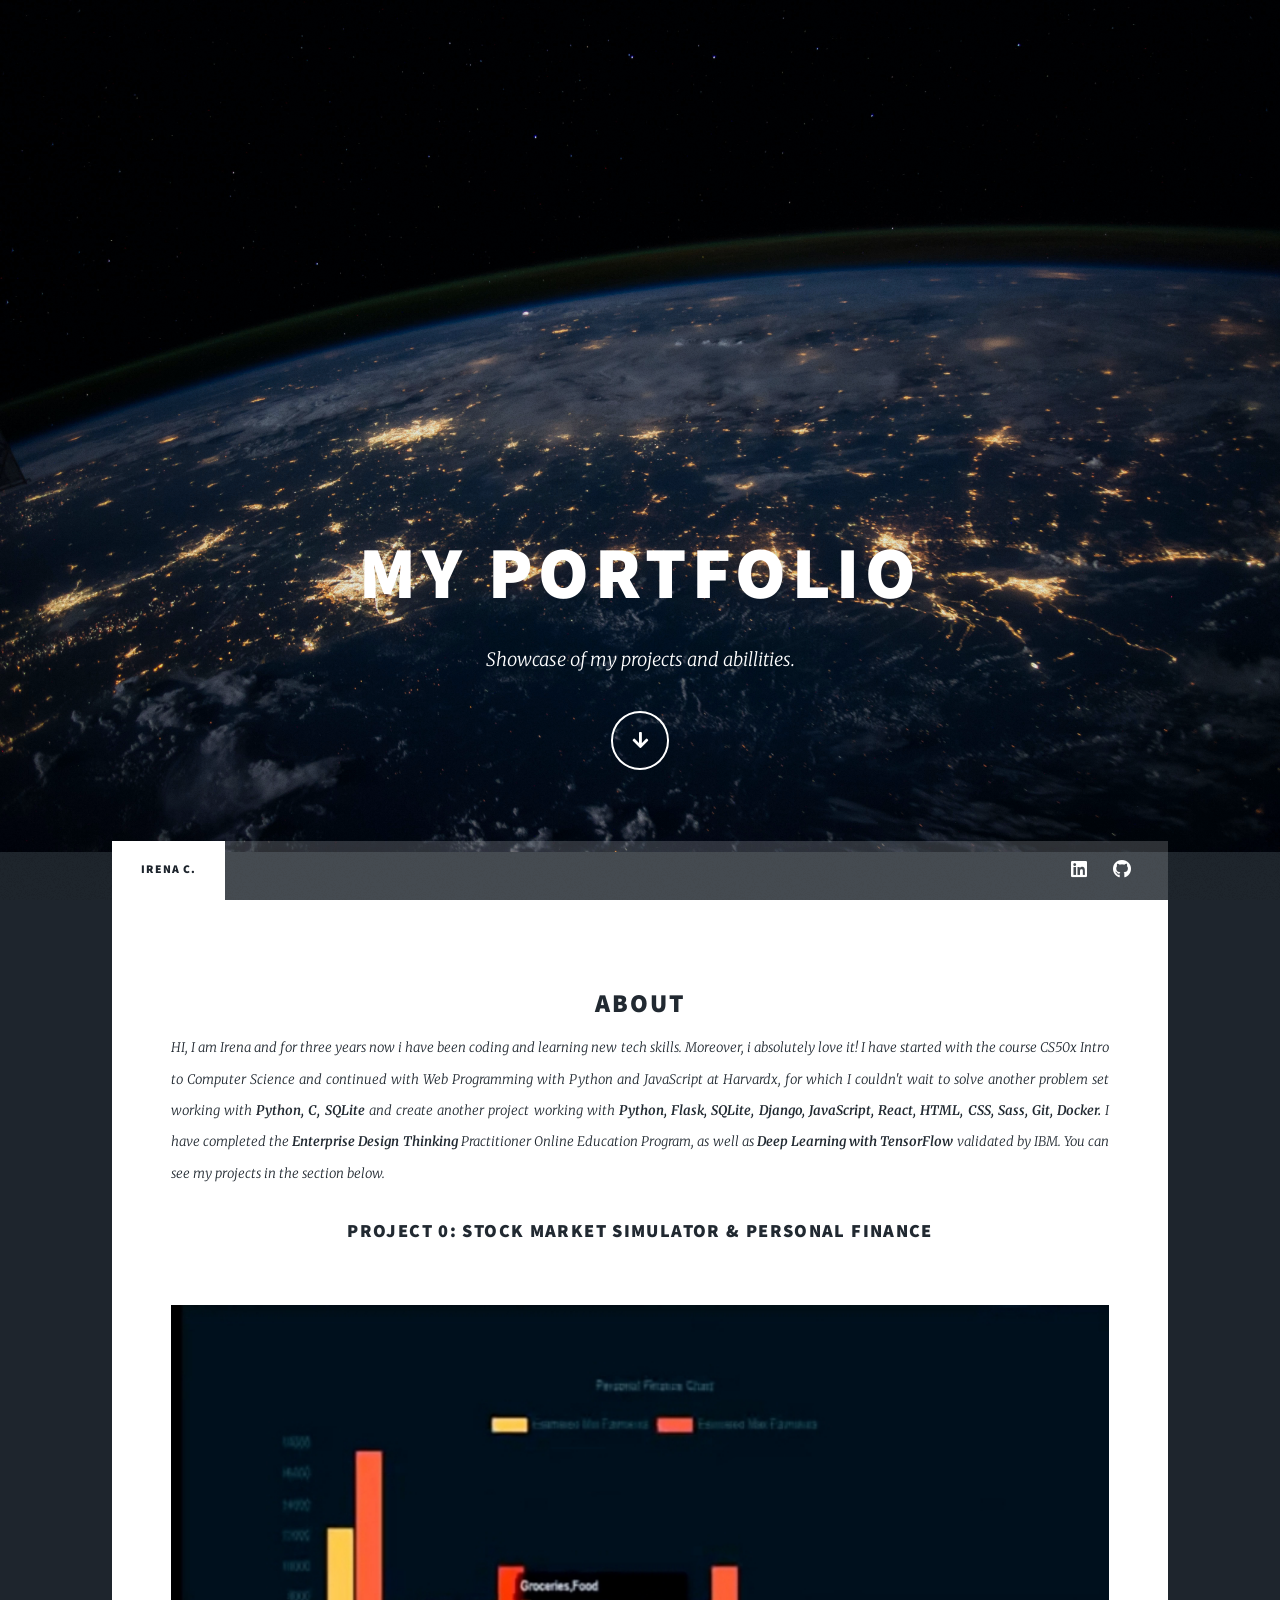
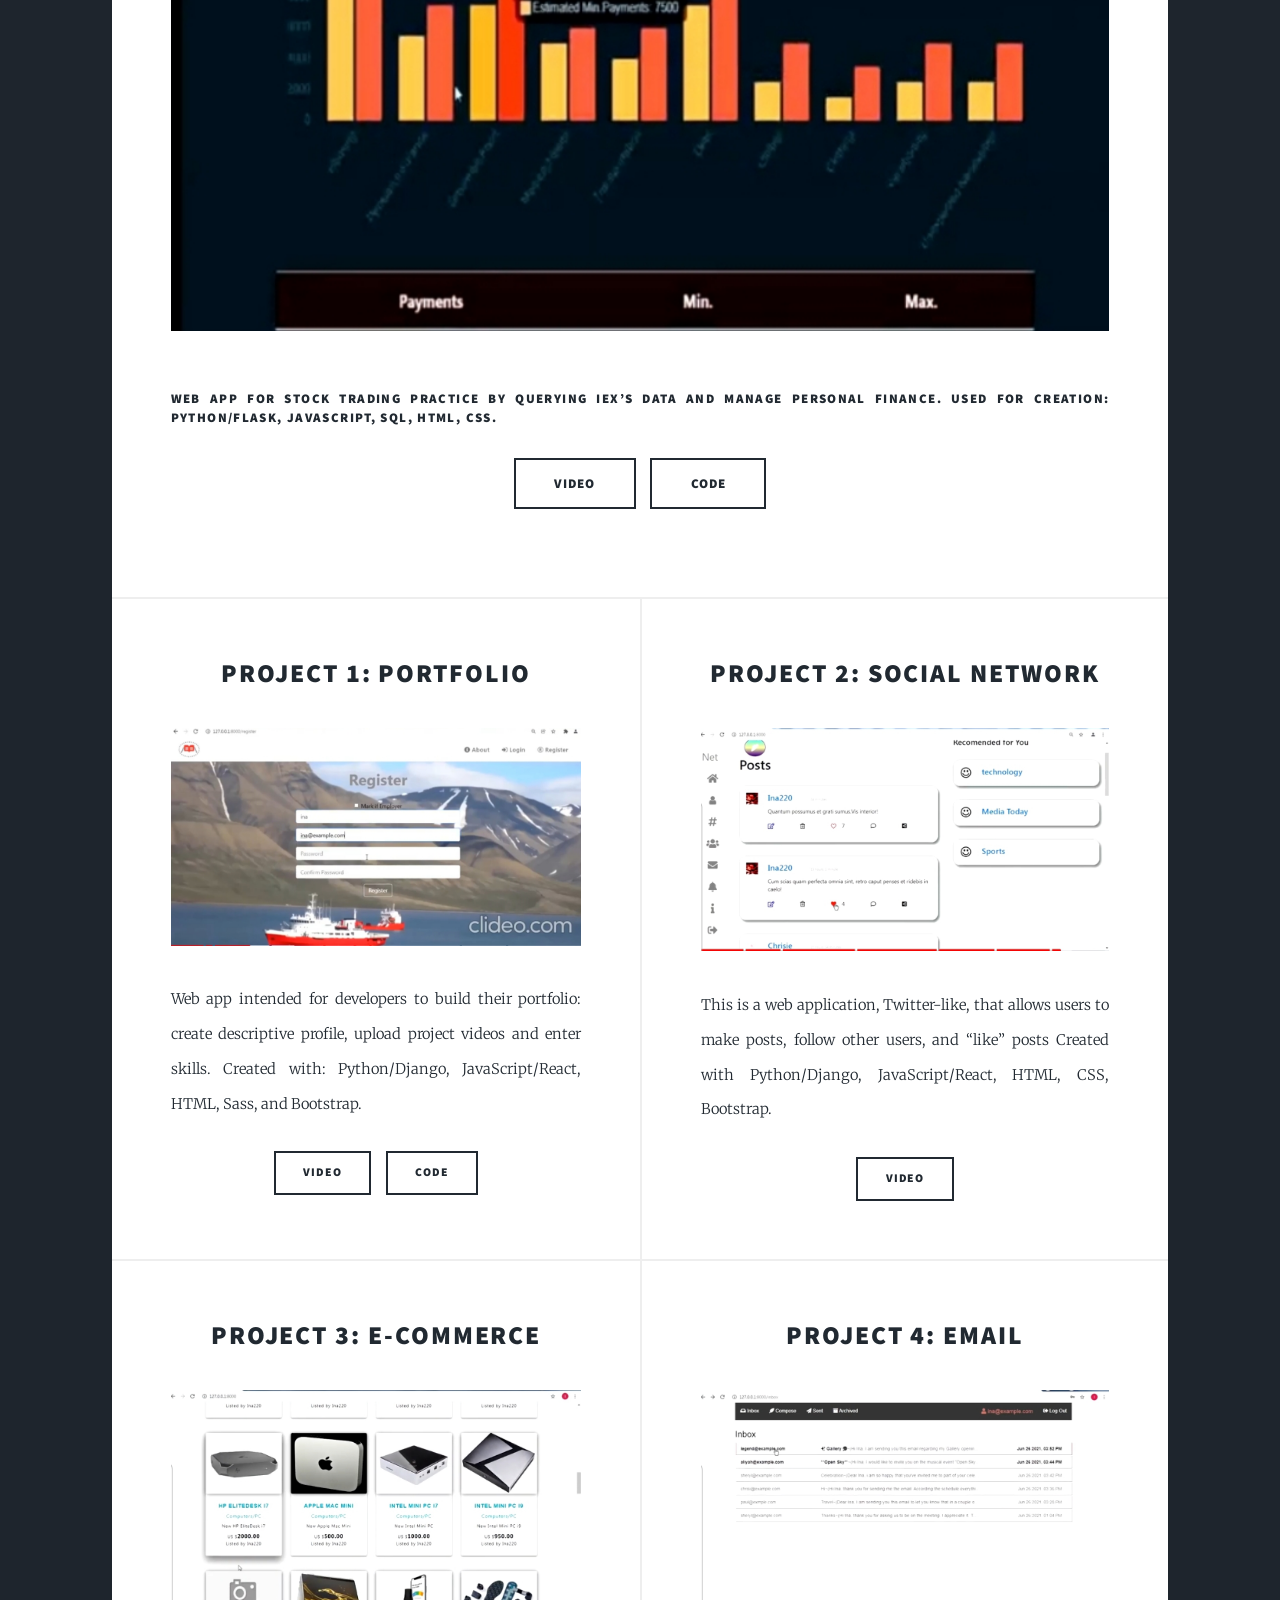
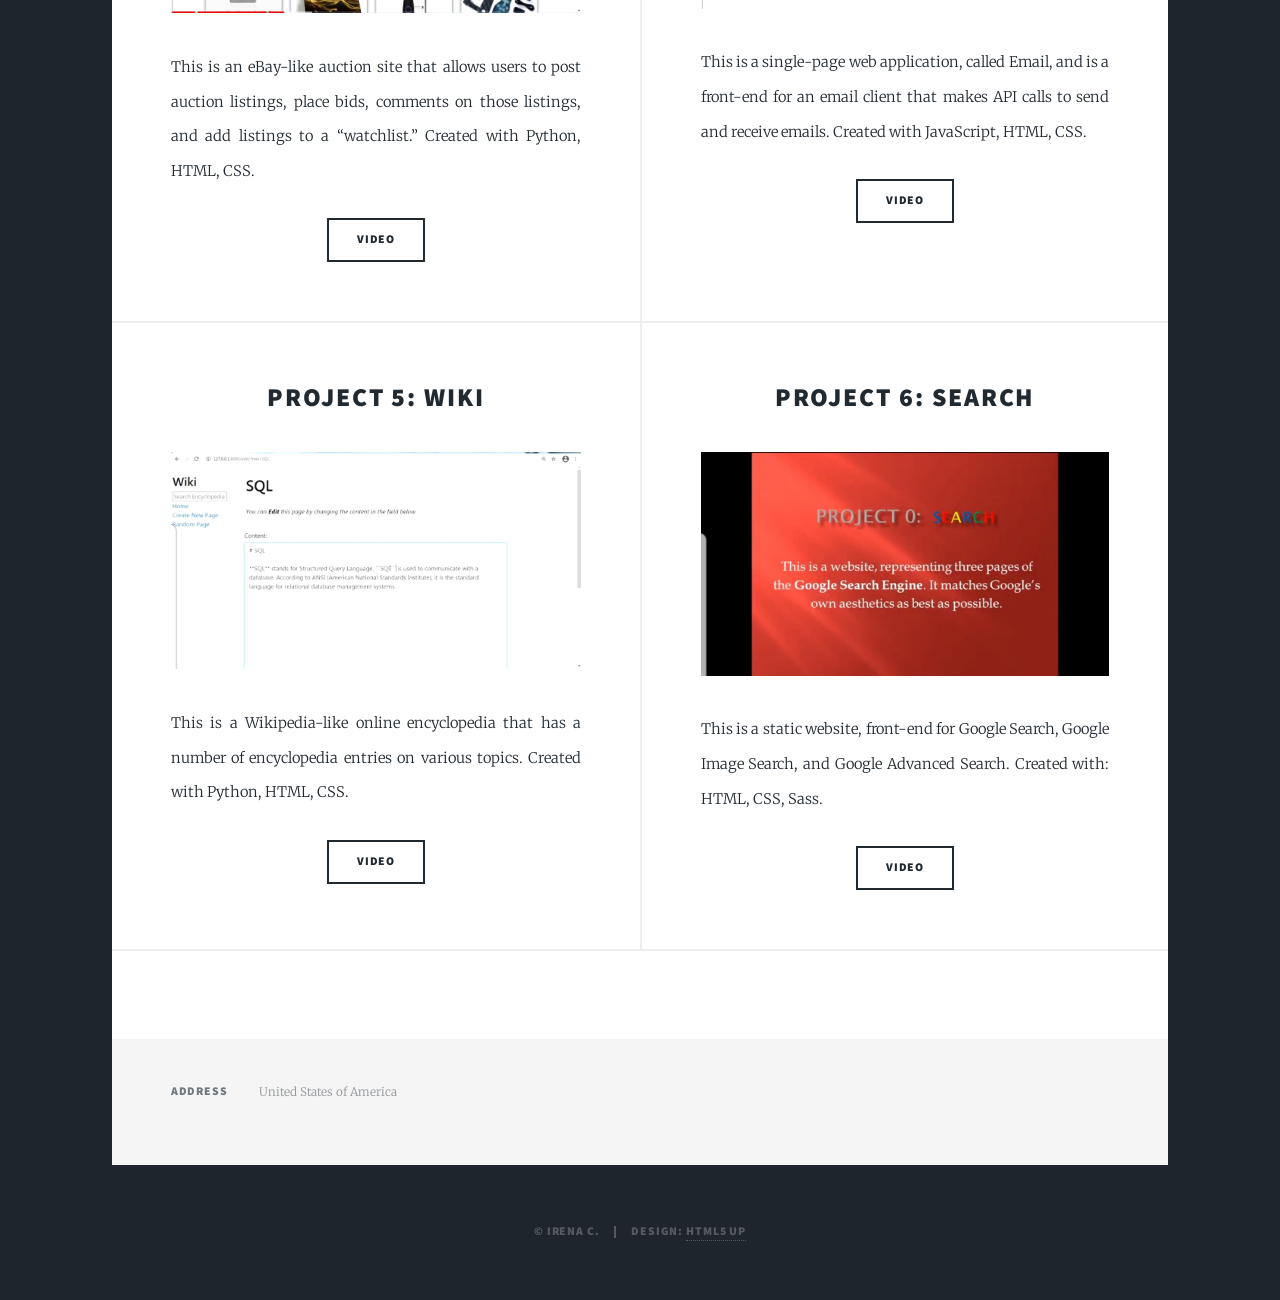
==== commit 739675b4: "Update index.html" ====
--- a/index.html
+++ b/index.html
@@ -166,7 +166,7 @@
 
 				<!-- Copyright -->
 					<div id="copyright">
-						<ul><li>&copy; Irena Cvetanovska</li><li>Design: <a href="https://html5up.net">HTML5 UP</a></li></ul>
+						<ul><li>&copy; Irena C.</li><li>Design: <a href="https://html5up.net">HTML5 UP</a></li></ul>
 					</div>
 
 			</div>
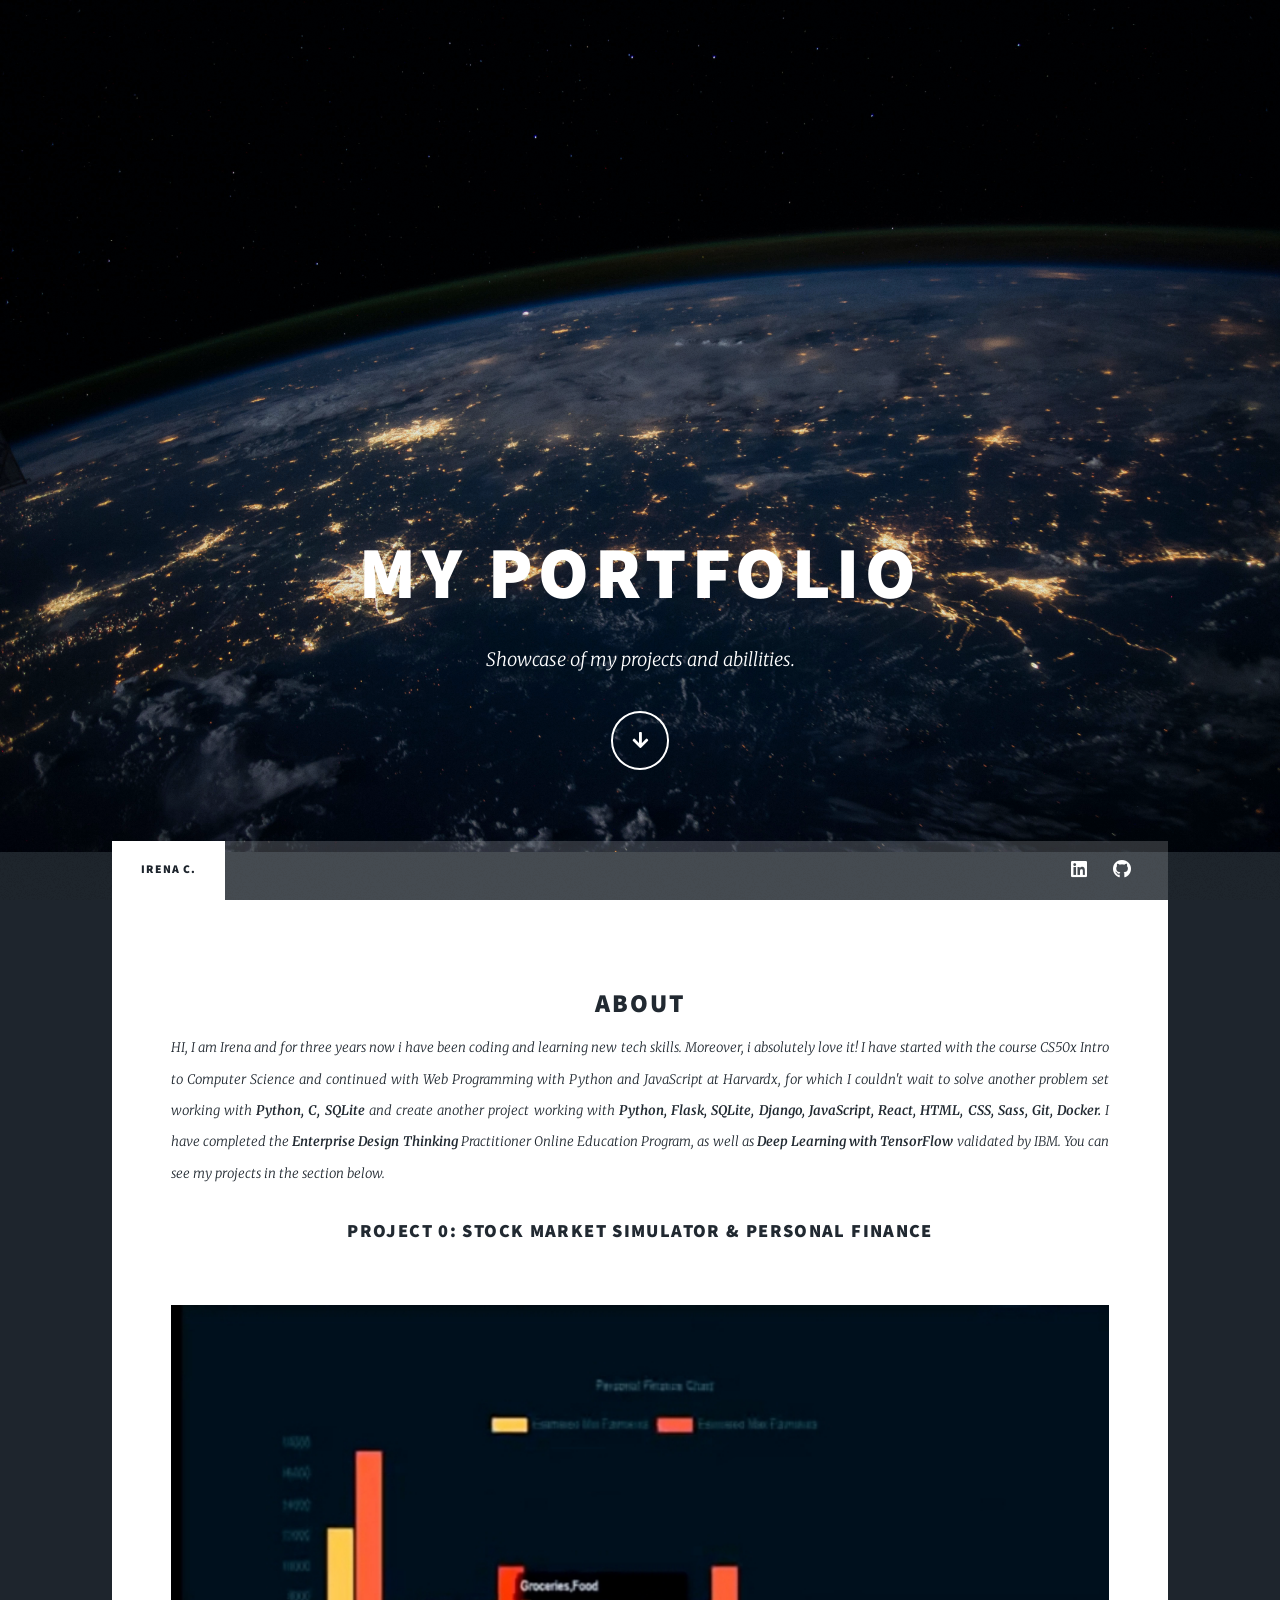
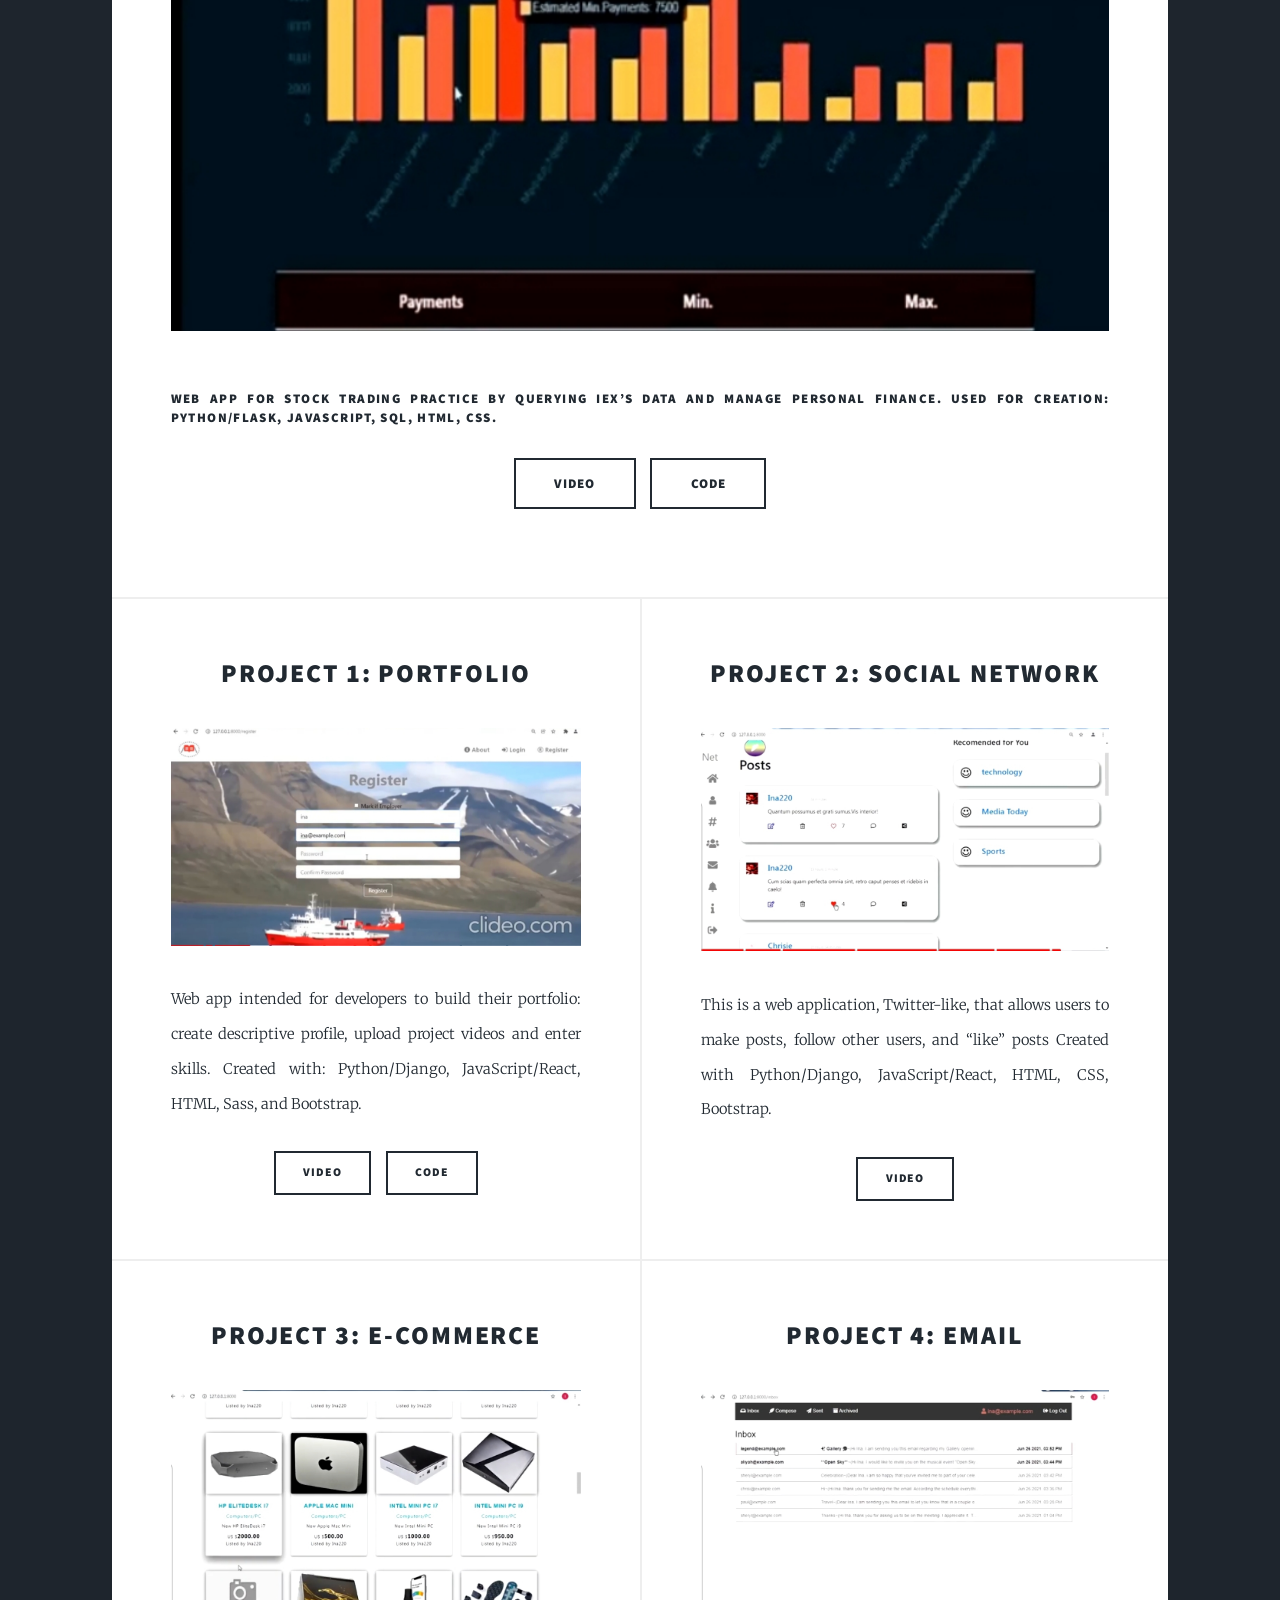
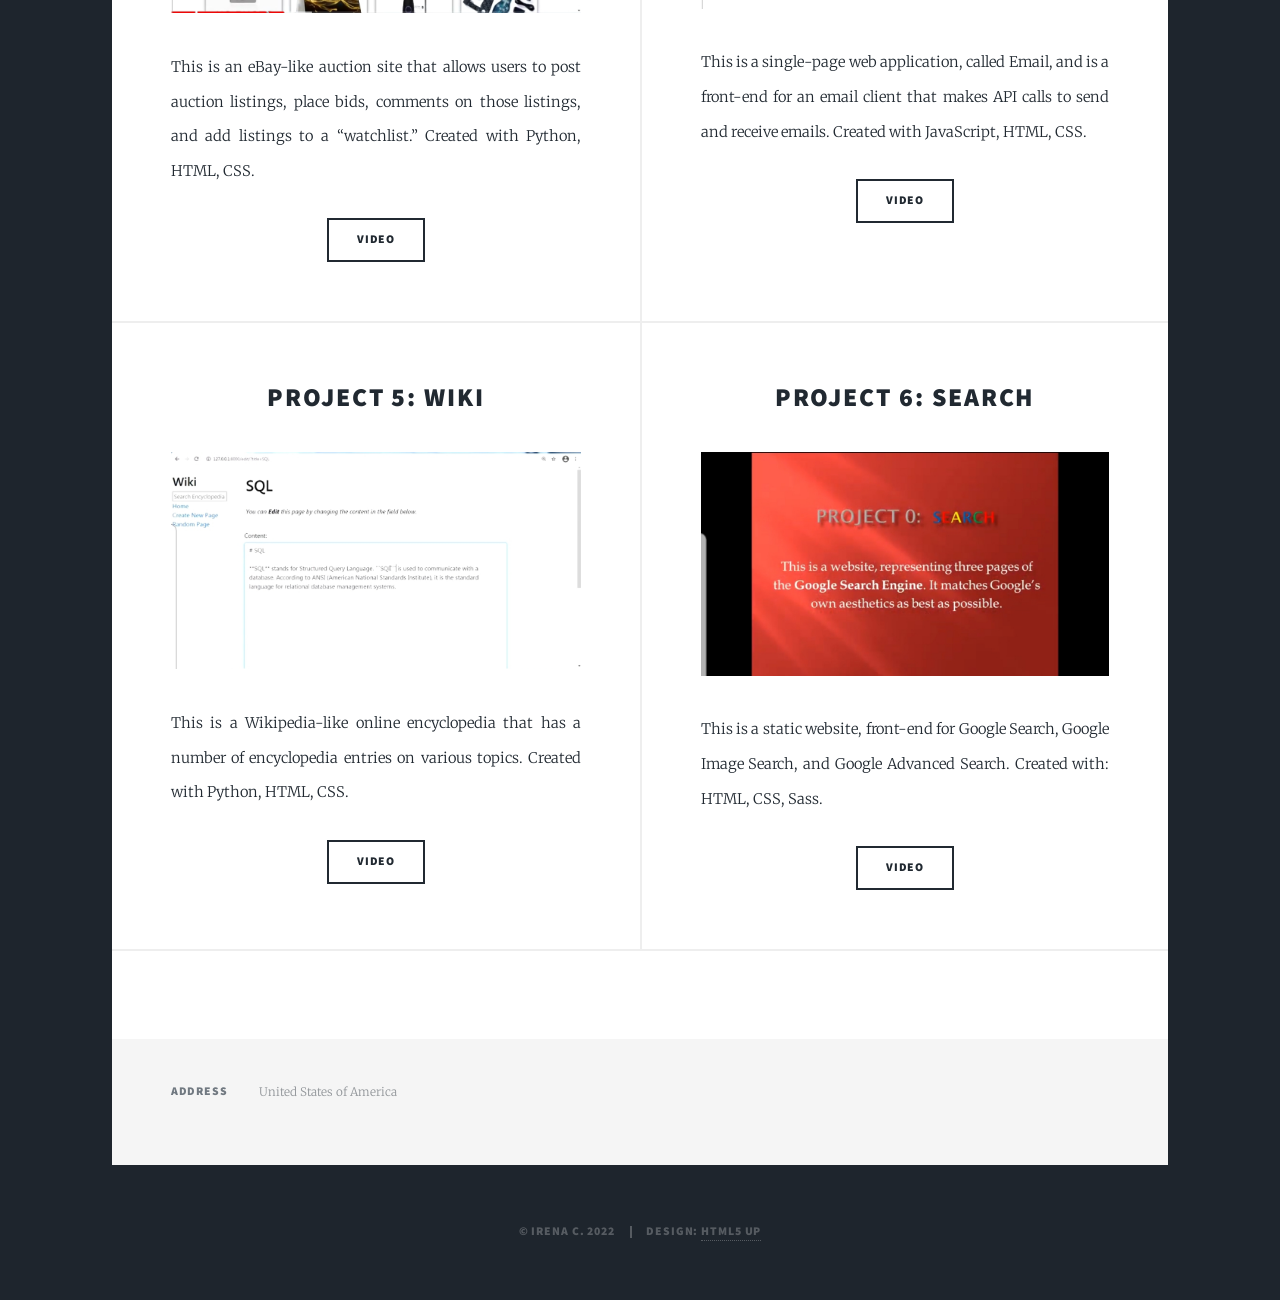
==== commit 68b47787: "Update index.html" ====
--- a/index.html
+++ b/index.html
@@ -166,7 +166,7 @@
 
 				<!-- Copyright -->
 					<div id="copyright">
-						<ul><li>&copy; Irena C.</li><li>Design: <a href="https://html5up.net">HTML5 UP</a></li></ul>
+						<ul><li>&copy; Irena C. 2022</li><li>Design: <a href="https://html5up.net">HTML5 UP</a></li></ul>
 					</div>
 
 			</div>
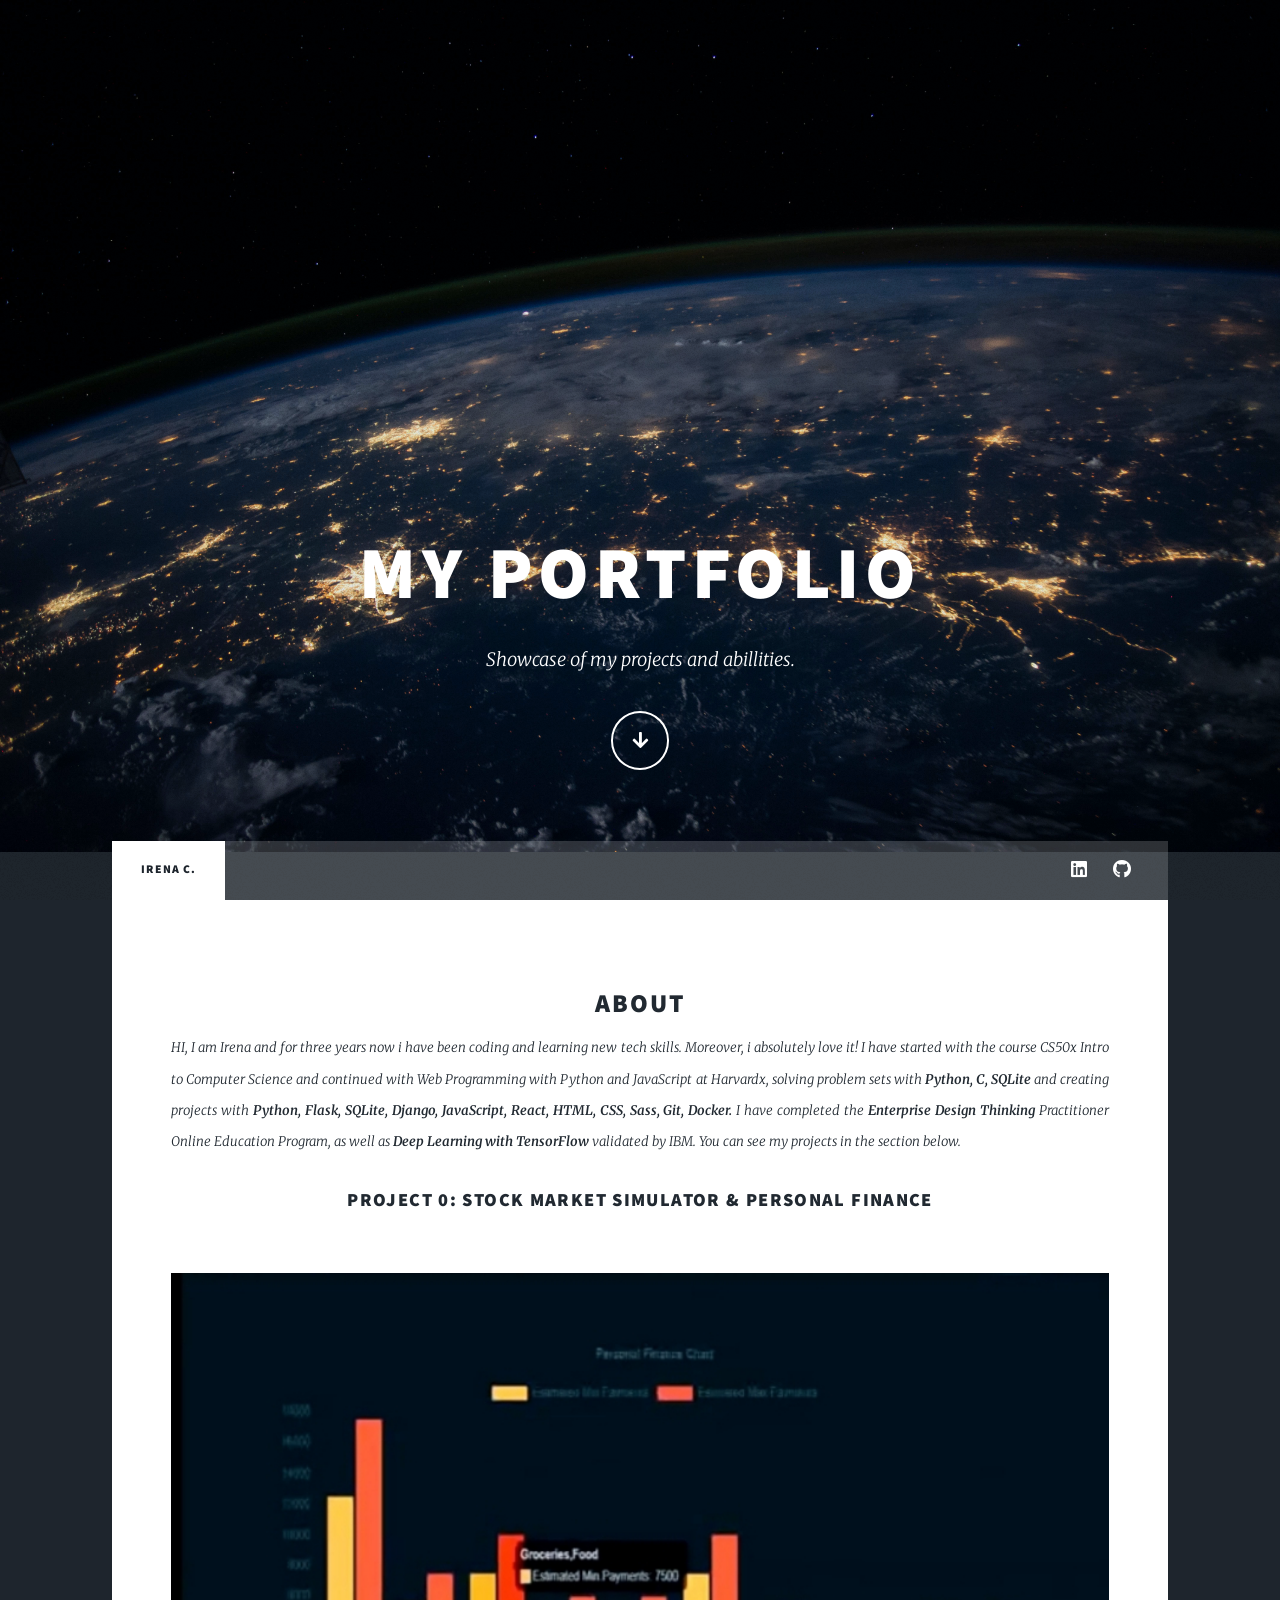
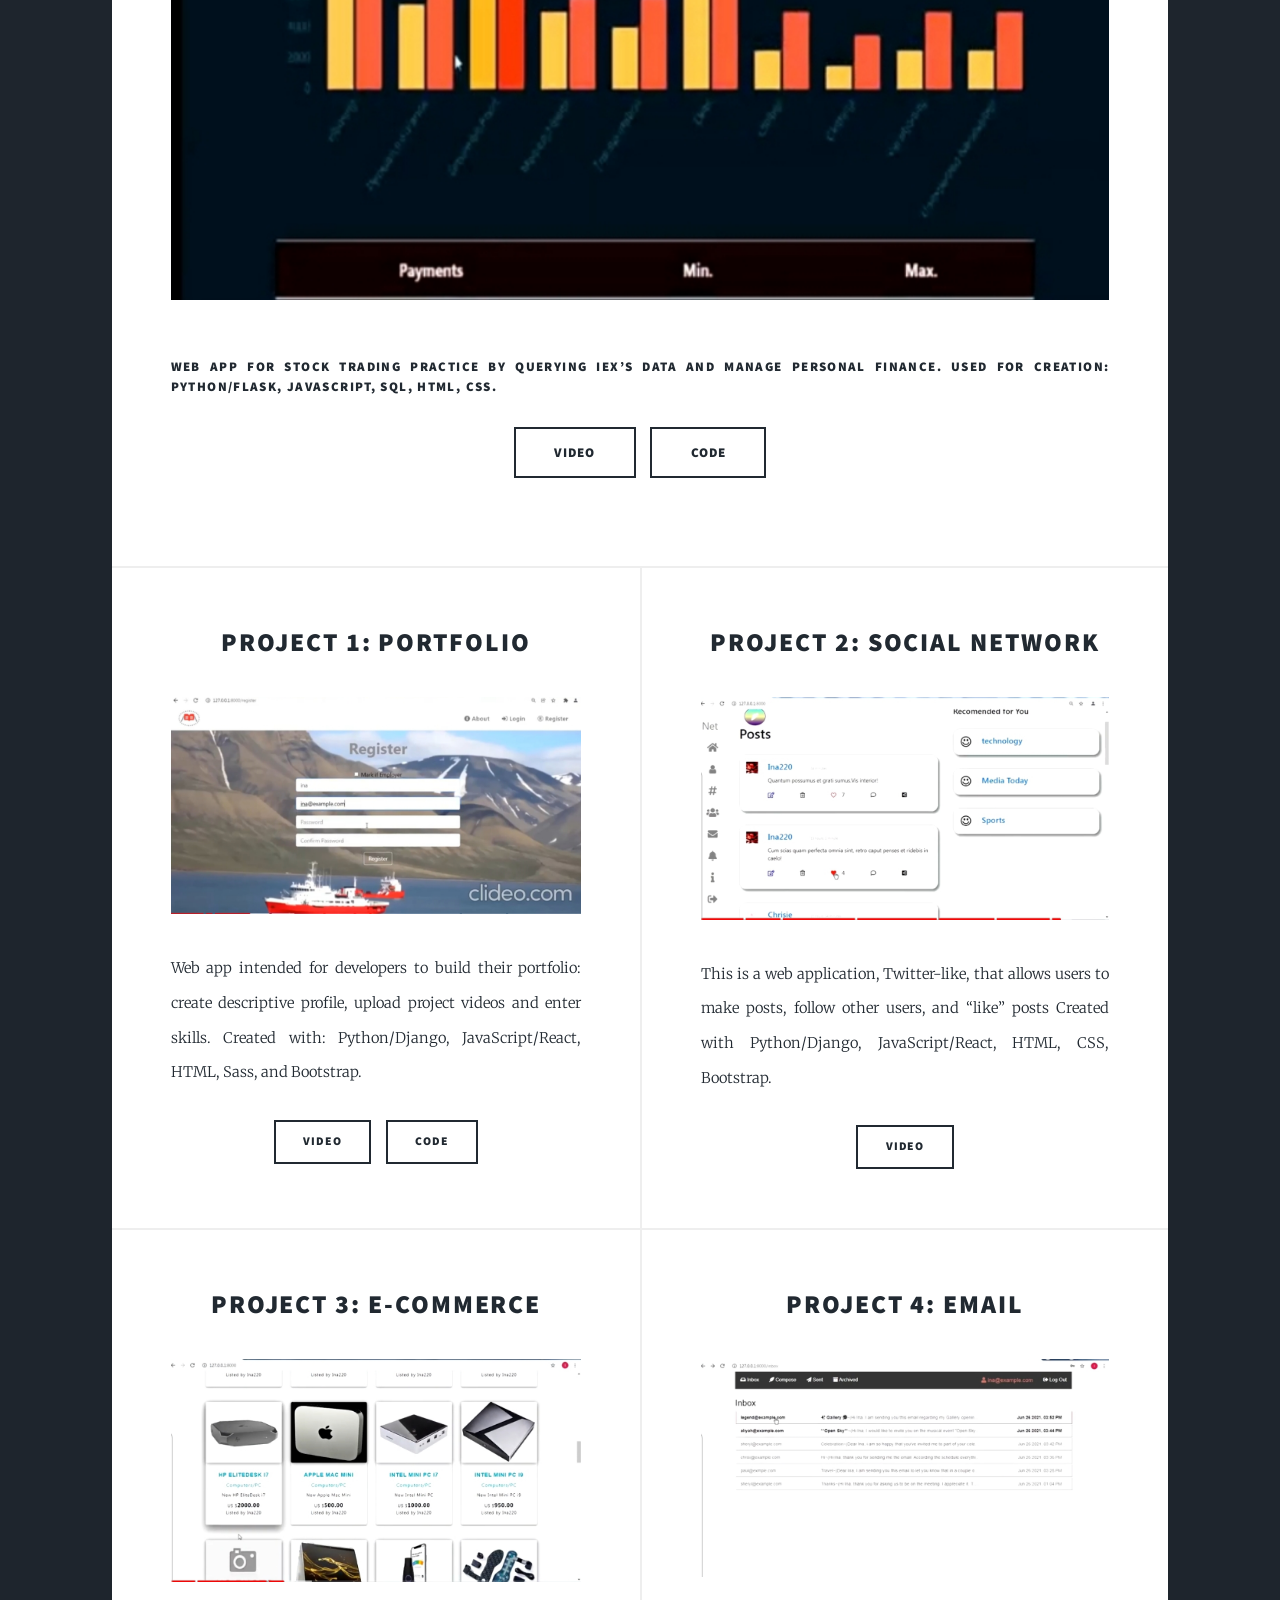
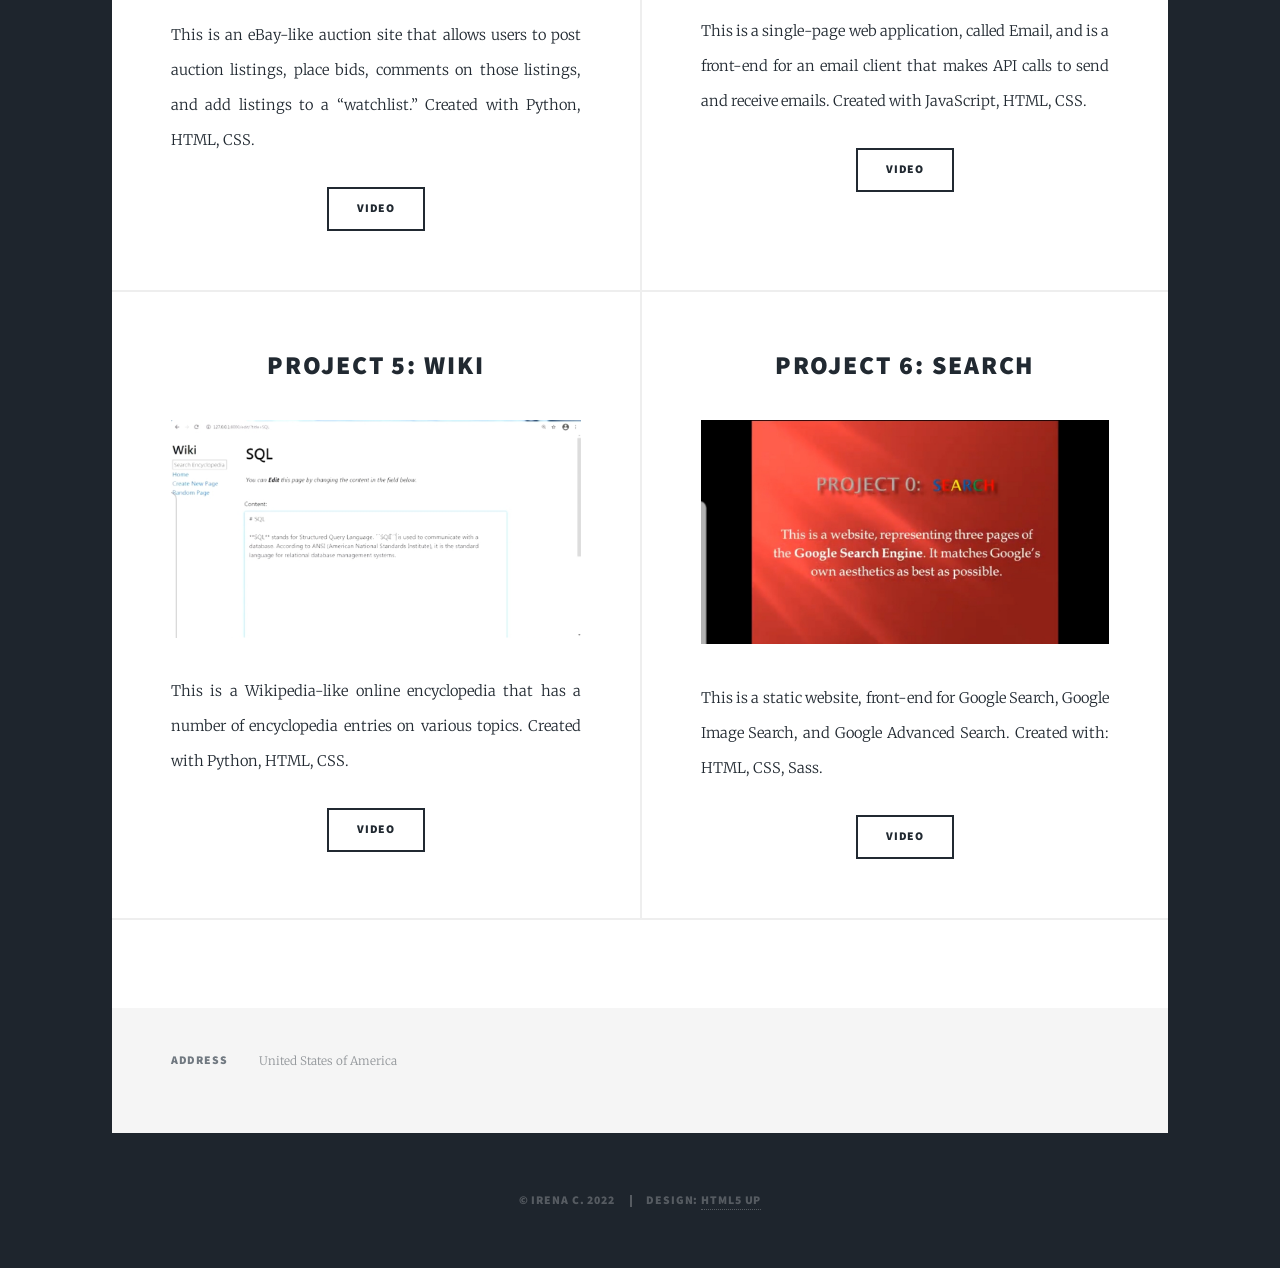
==== commit ae0fb480: "Update index.html" ====
--- a/index.html
+++ b/index.html
@@ -55,8 +55,7 @@
 									<!--<span class="date"></span>-->
 									<h2>About</h2>
 										<h3 class="major"></h3>
-									<p>HI, I am Irena and for three years now i have been coding and learning new tech skills. Moreover, i absolutely love it! I have started with the course CS50x Intro to Computer Science and continued with Web Programming with Python and JavaScript at Harvardx, for which 
-										I couldn't wait to solve another problem set working with<b> Python, C, SQLite</b> and create another project working with <b>Python, Flask, SQLite, Django, JavaScript, React, HTML, CSS, 
+									<p>HI, I am Irena and for three years now i have been coding and learning new tech skills. Moreover, i absolutely love it! I have started with the course CS50x Intro to Computer Science and continued with Web Programming with Python and JavaScript at Harvardx, solving problem sets with<b> Python, C, SQLite</b> and creating projects with <b>Python, Flask, SQLite, Django, JavaScript, React, HTML, CSS, 
 									Sass, Git, Docker.</b> I have completed the <b>Enterprise Design Thinking </b>Practitioner Online Education Program, as well as <b>Deep Learning with TensorFlow</b> validated by IBM. 
 									You can see my projects in the section below.</p>
 								</header>
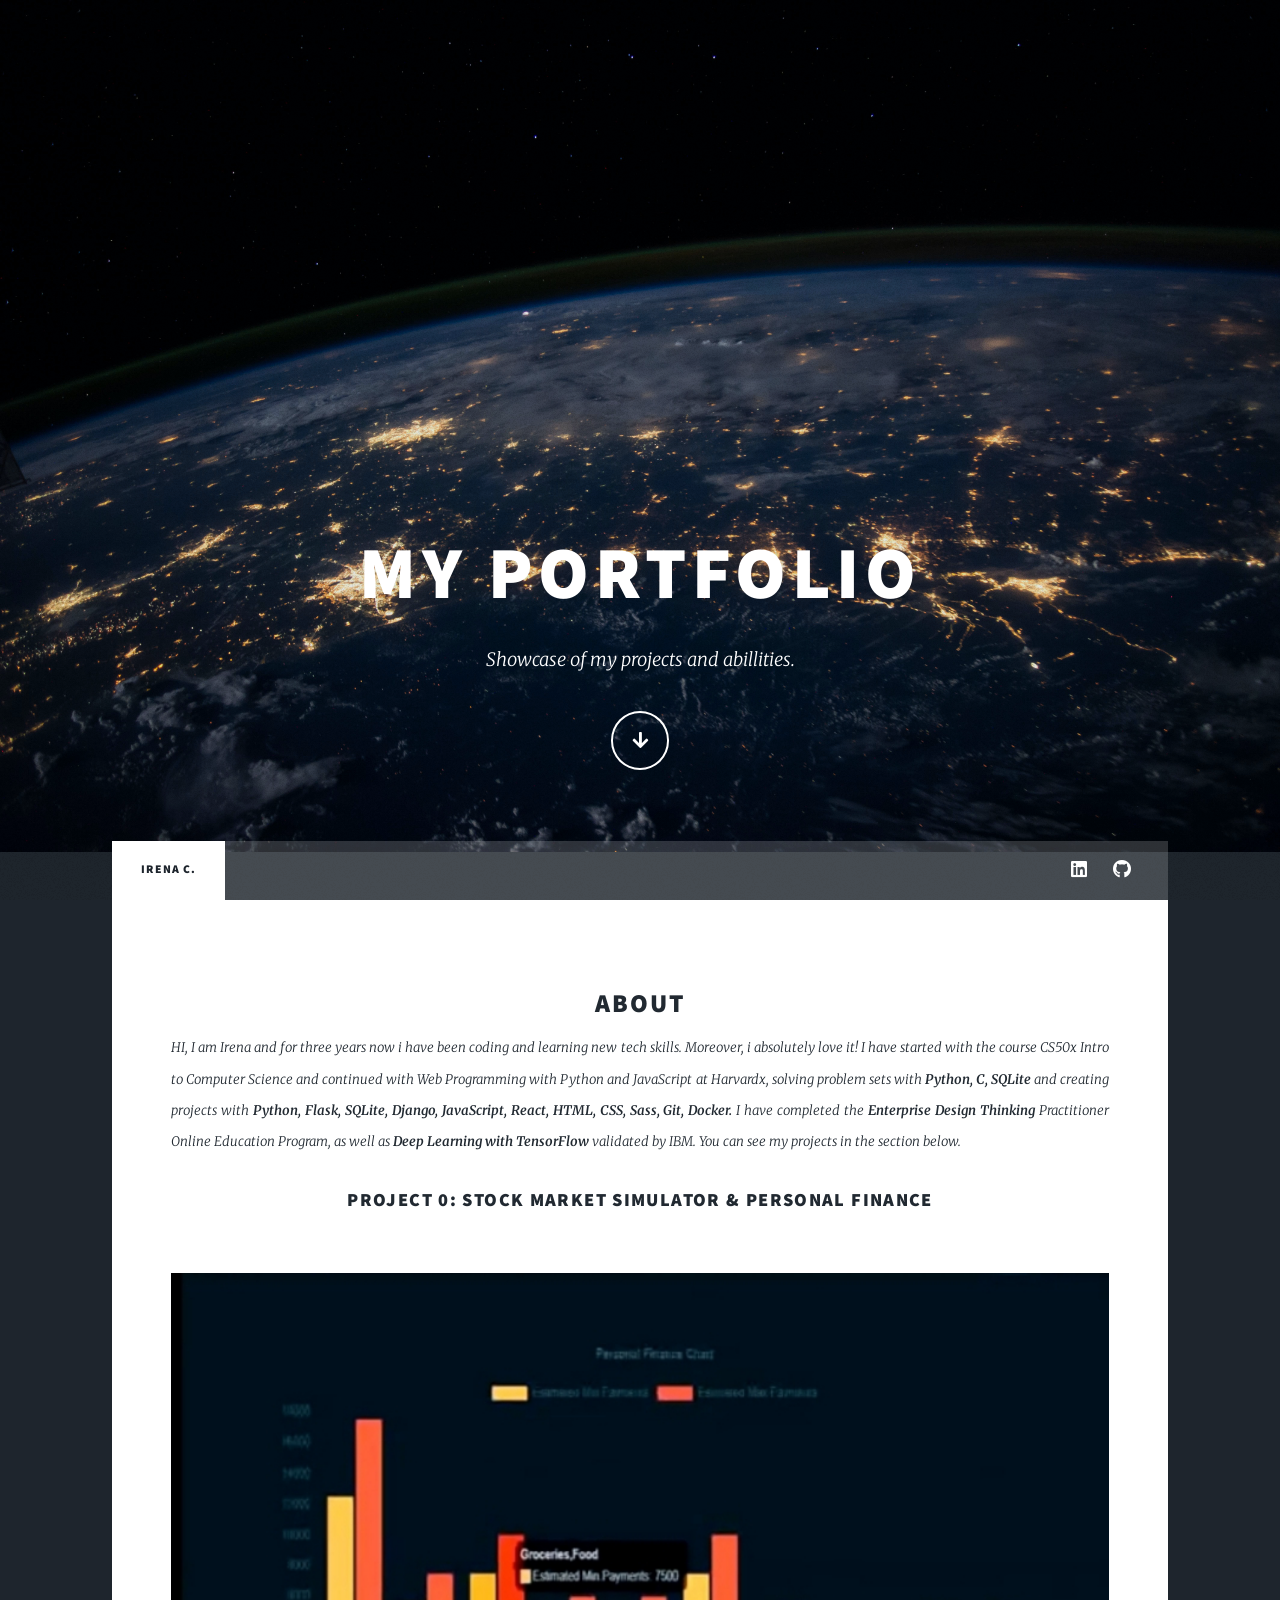
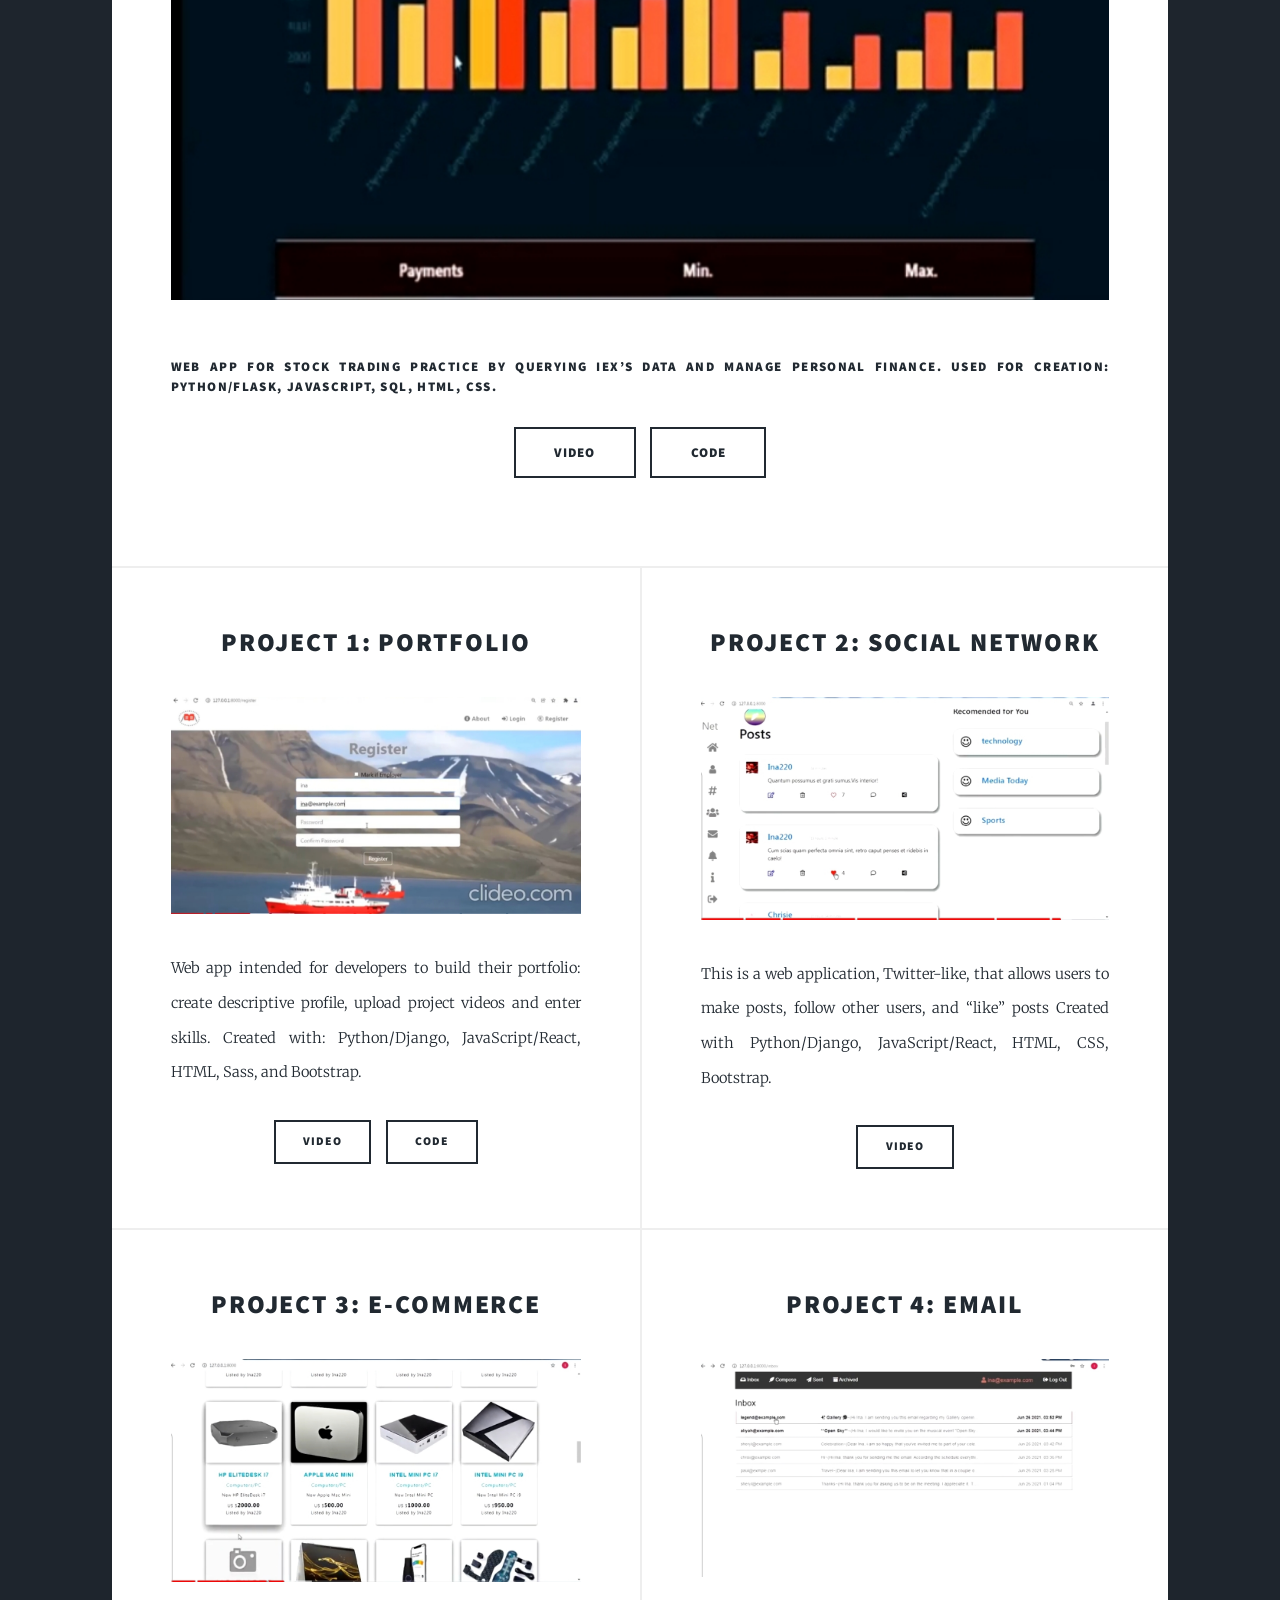
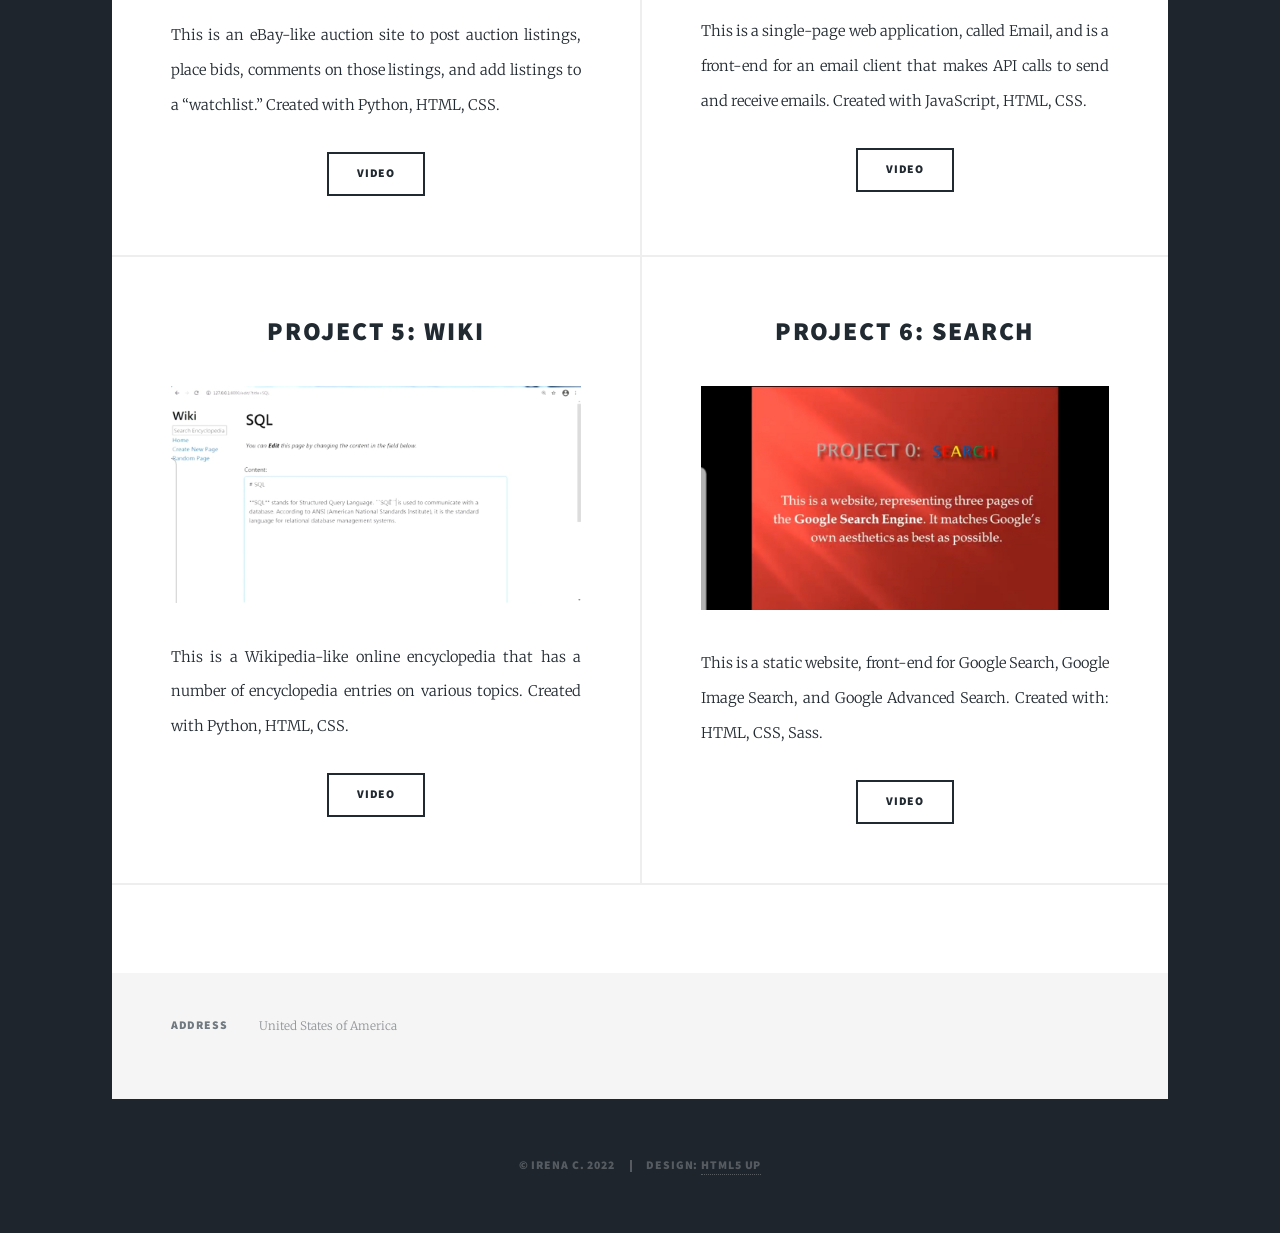
==== commit 871af6bf: "Update index.html" ====
--- a/index.html
+++ b/index.html
@@ -100,7 +100,7 @@
 										</a></h2>
 									</header>
 									<a href="https://www.youtube.com/watch?v=kHWoQEwpdz0" class="image fit"><img src="images/E-commerce.jpg" alt="" /></a>
-									<p>This is an eBay-like auction site that allows users to post auction listings, place bids, comments on those listings, and add listings to a “watchlist.” Created with Python, HTML, CSS.</p>
+									<p>This is an eBay-like auction site to post auction listings, place bids, comments on those listings, and add listings to a “watchlist.” Created with Python, HTML, CSS.</p>
 									<ul class="actions special">
 										<li><a href="https://www.youtube.com/watch?v=kHWoQEwpdz0" class="button">Video</a></li>
 									</ul>
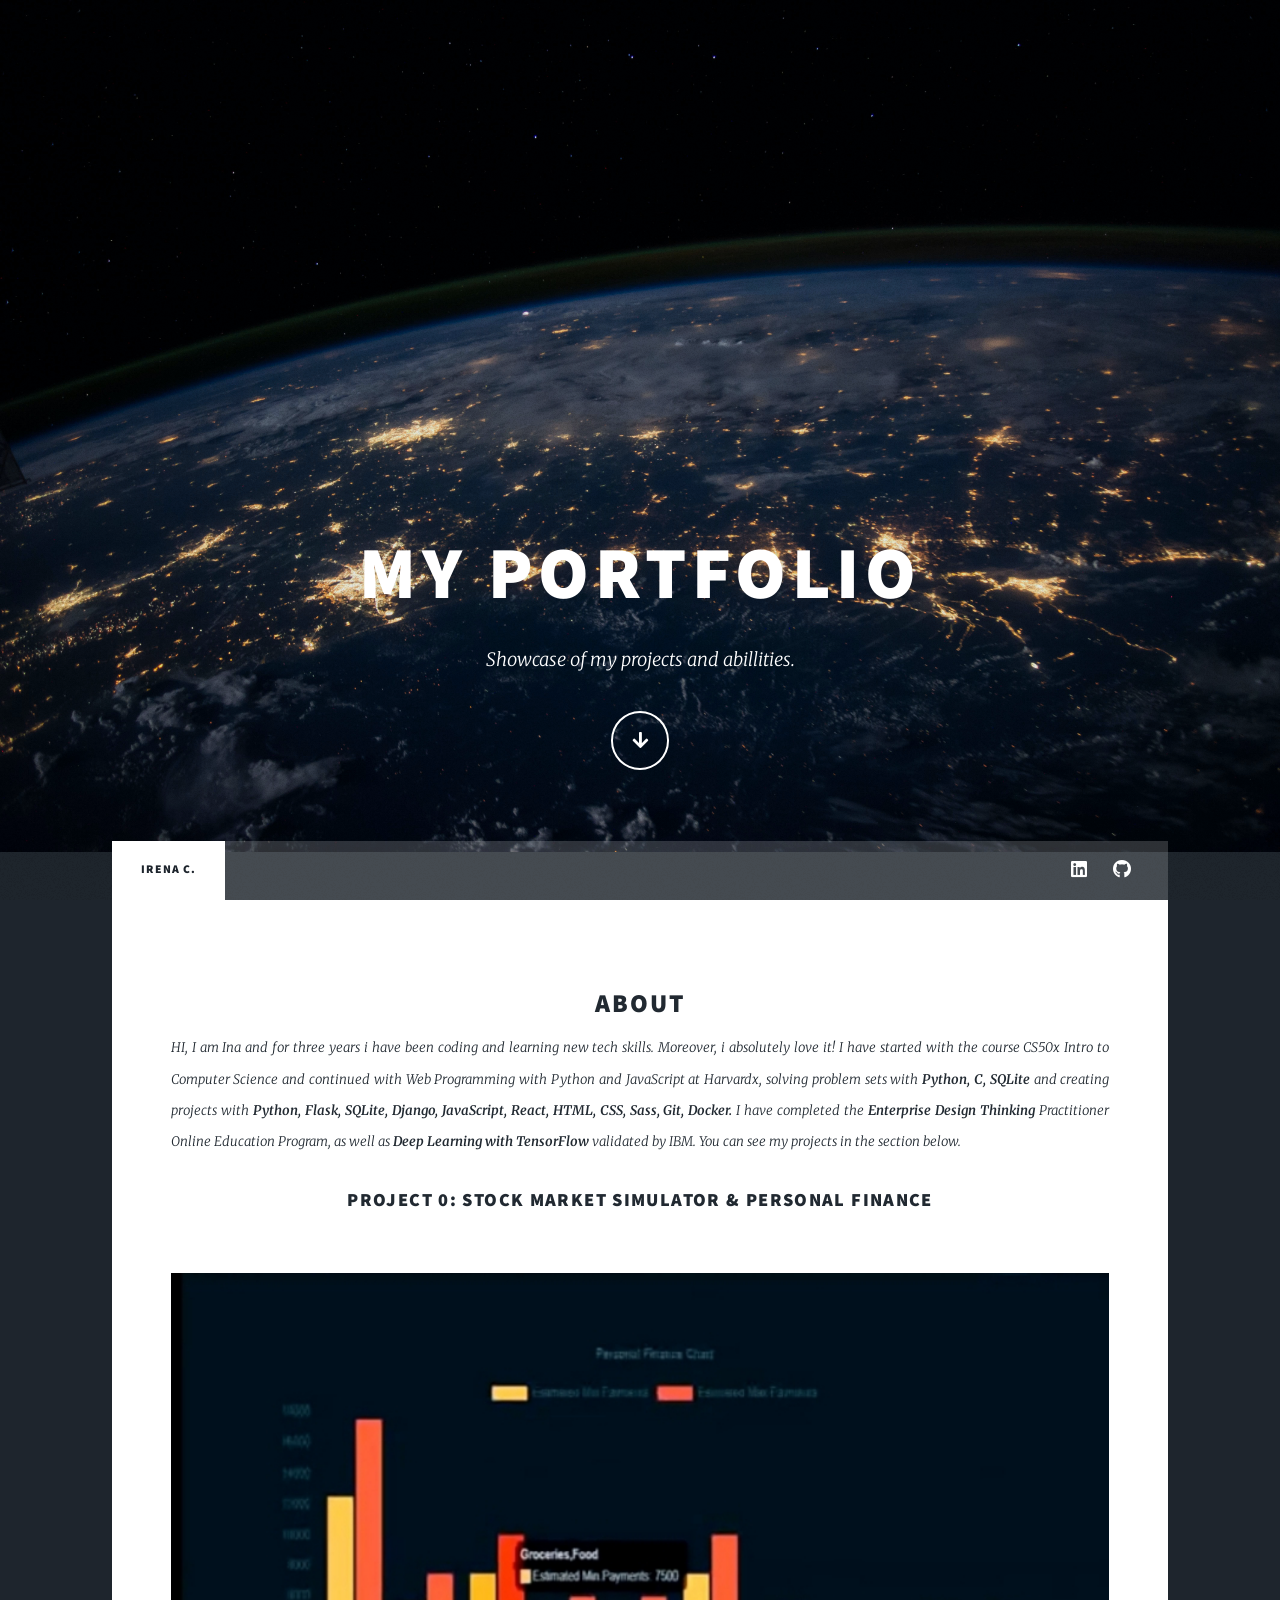
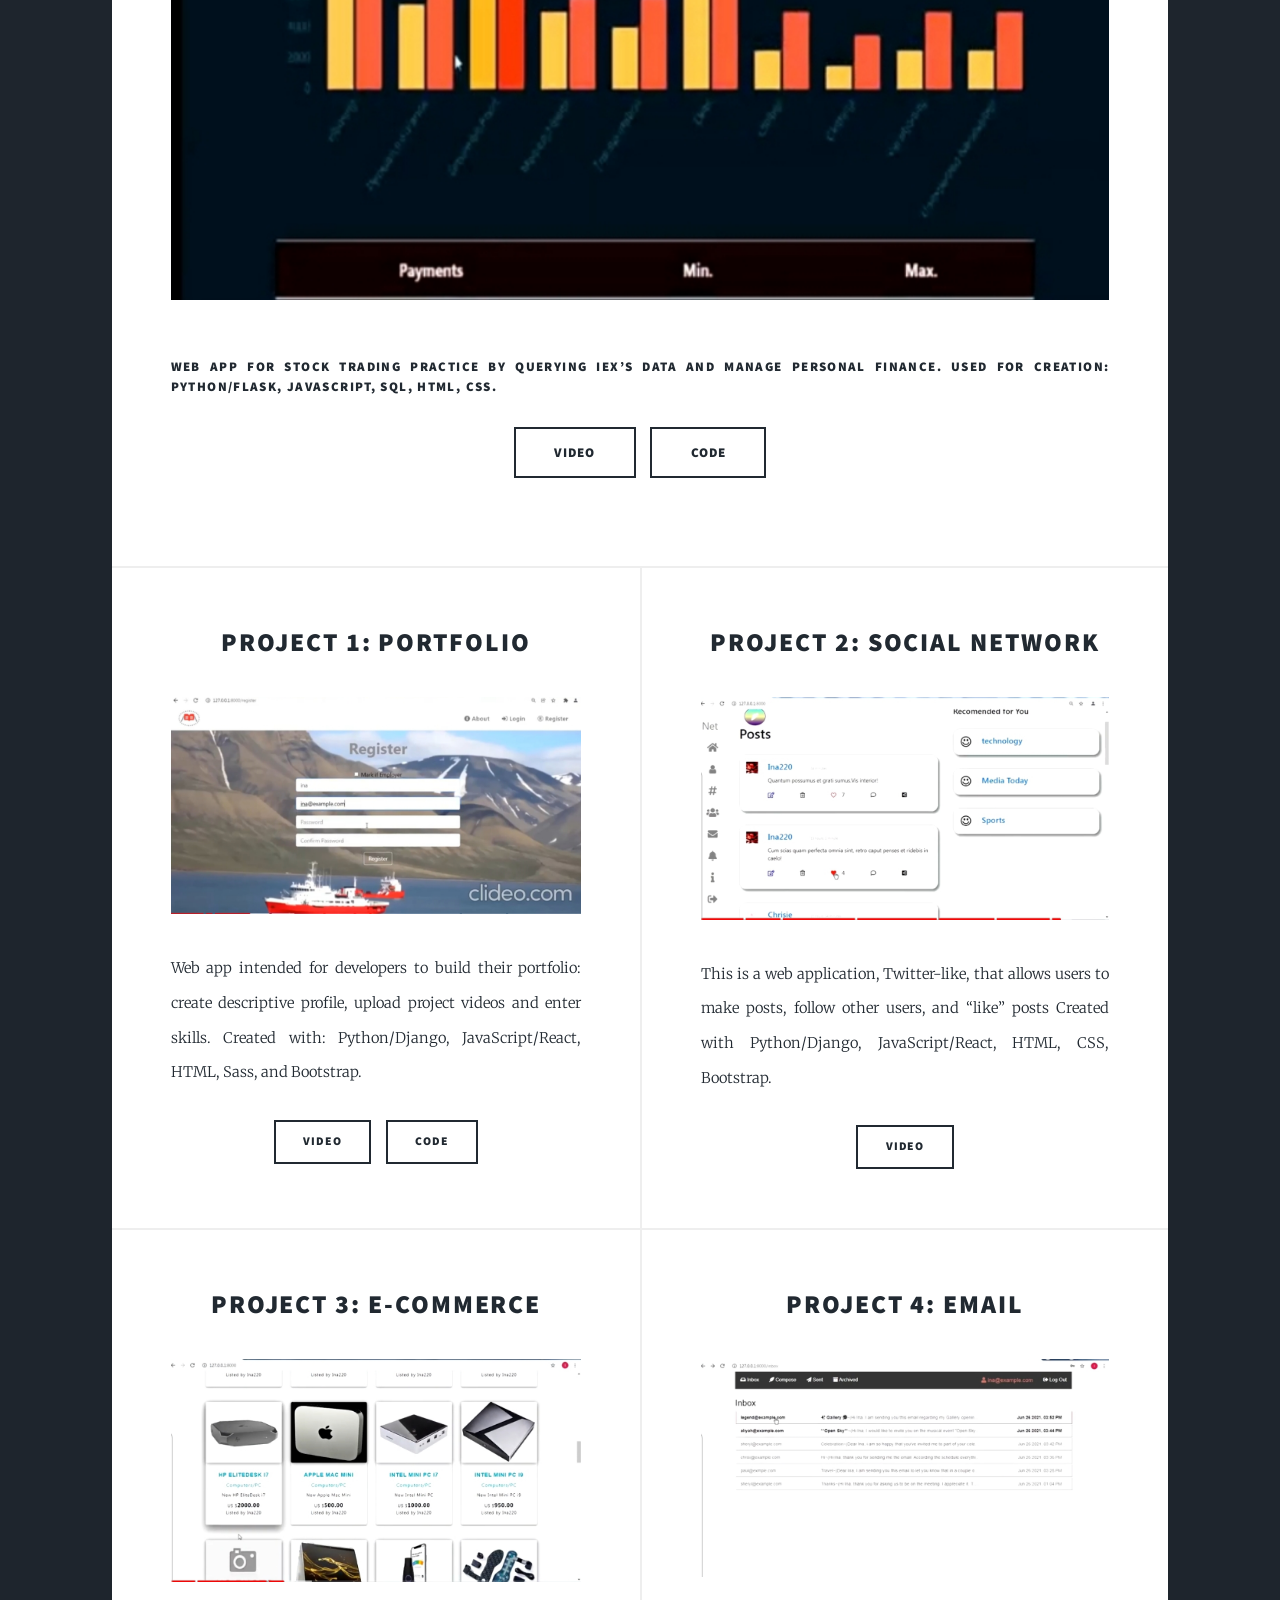
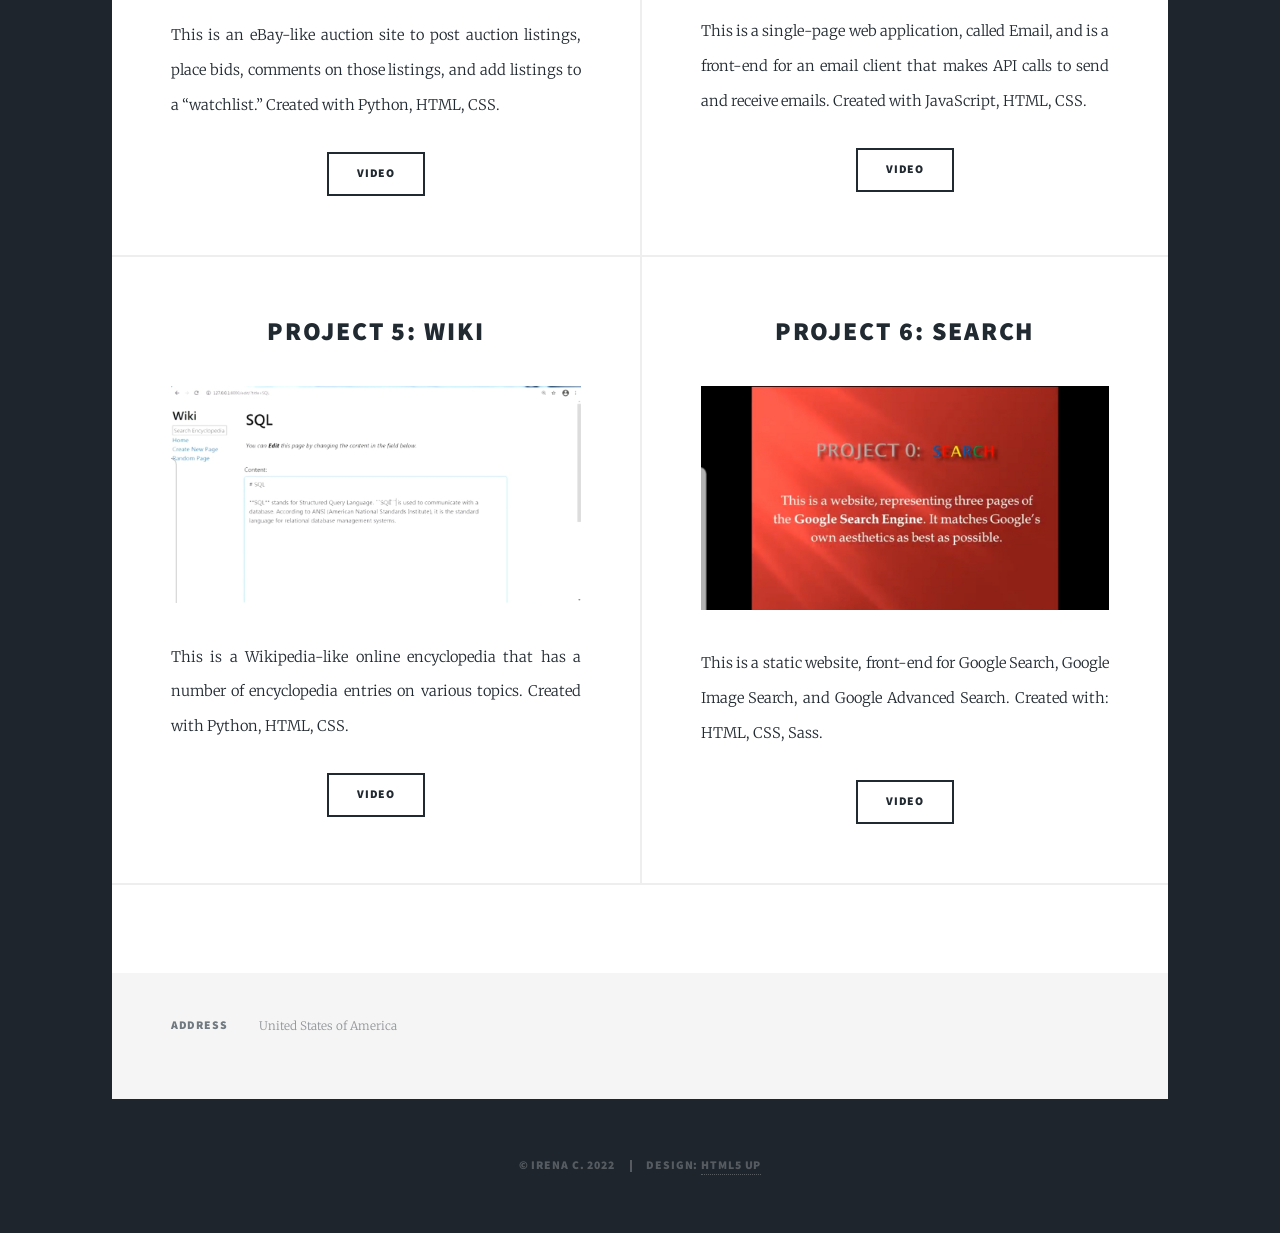
==== commit 7a765d30: "Update index.html" ====
--- a/index.html
+++ b/index.html
@@ -55,7 +55,7 @@
 									<!--<span class="date"></span>-->
 									<h2>About</h2>
 										<h3 class="major"></h3>
-									<p>HI, I am Irena and for three years now i have been coding and learning new tech skills. Moreover, i absolutely love it! I have started with the course CS50x Intro to Computer Science and continued with Web Programming with Python and JavaScript at Harvardx, solving problem sets with<b> Python, C, SQLite</b> and creating projects with <b>Python, Flask, SQLite, Django, JavaScript, React, HTML, CSS, 
+									<p>HI, I am Ina and for three years i have been coding and learning new tech skills. Moreover, i absolutely love it! I have started with the course CS50x Intro to Computer Science and continued with Web Programming with Python and JavaScript at Harvardx, solving problem sets with<b> Python, C, SQLite</b> and creating projects with <b>Python, Flask, SQLite, Django, JavaScript, React, HTML, CSS, 
 									Sass, Git, Docker.</b> I have completed the <b>Enterprise Design Thinking </b>Practitioner Online Education Program, as well as <b>Deep Learning with TensorFlow</b> validated by IBM. 
 									You can see my projects in the section below.</p>
 								</header>
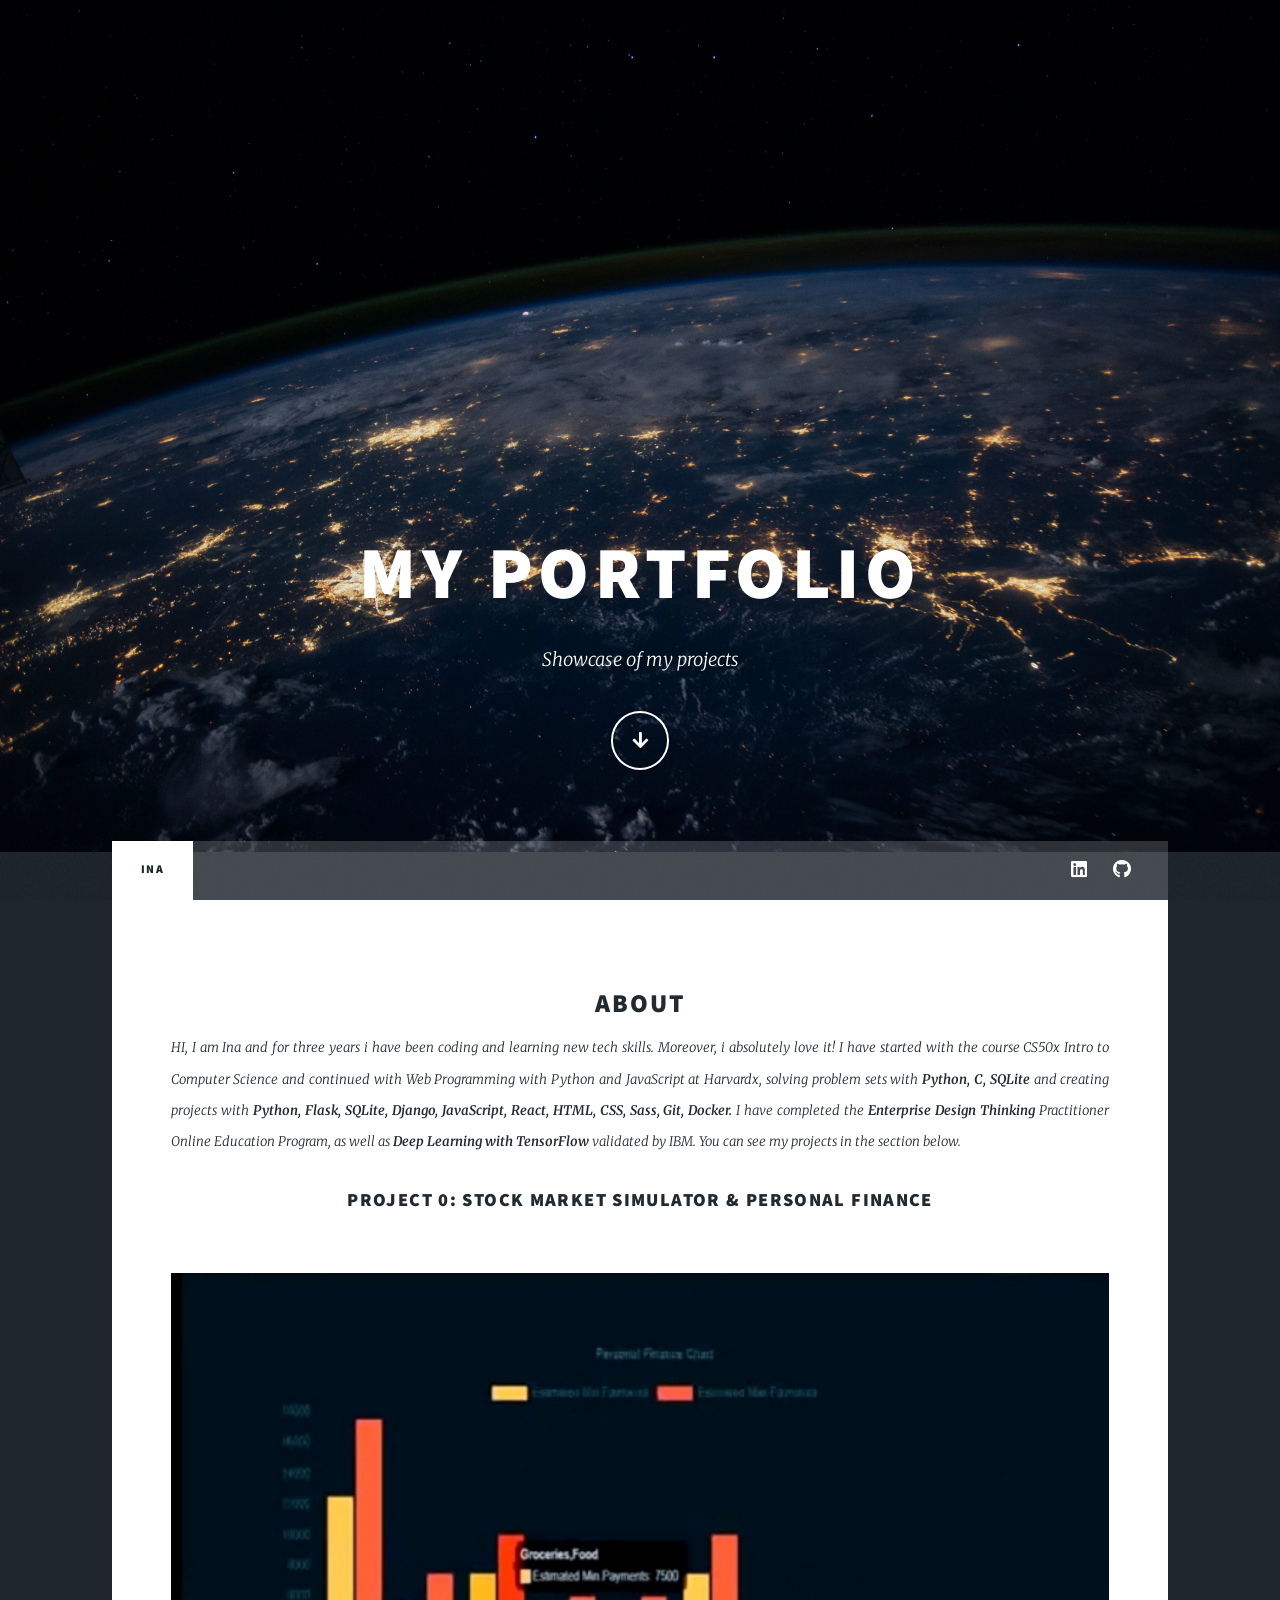
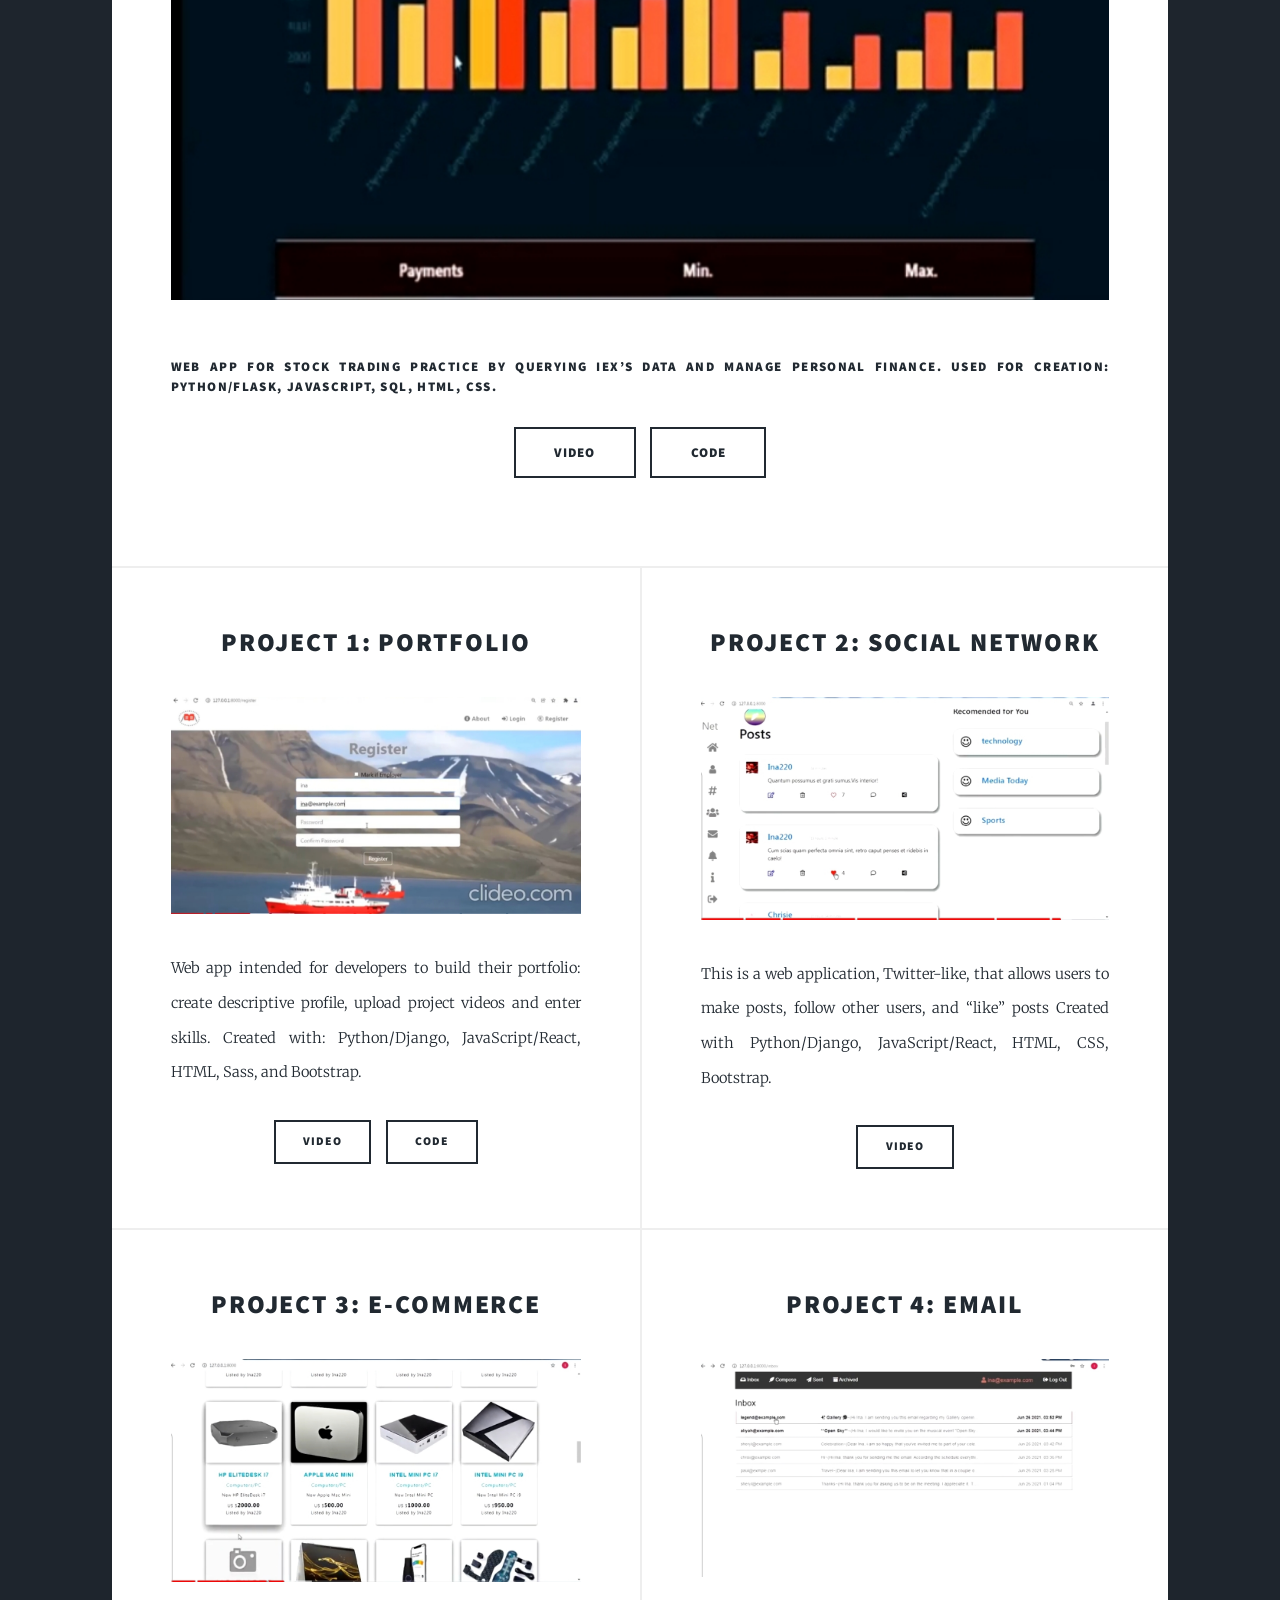
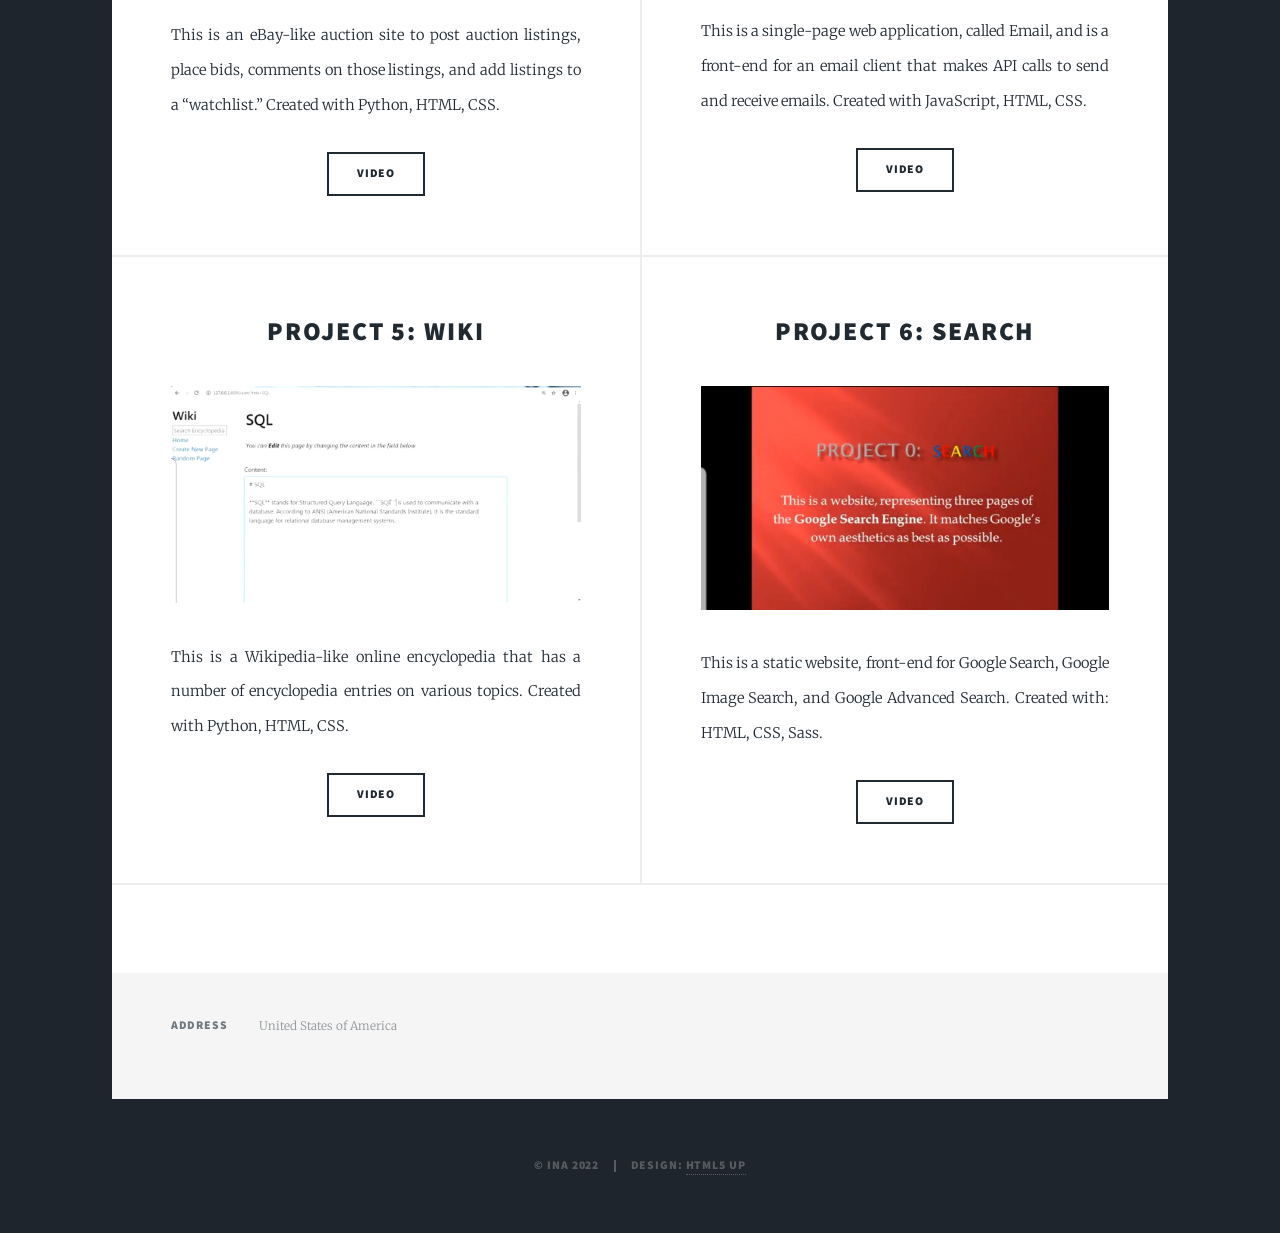
==== commit c0015e7c: "Update index.html" ====
--- a/index.html
+++ b/index.html
@@ -6,7 +6,7 @@
 -->
 <html>
 	<head>
-		<title>Irena C.</title>
+		<title>Ina</title>
 		<meta charset="utf-8" />
 		<meta name="viewport" content="width=device-width, initial-scale=1, user-scalable=no" />
 		<link rel="stylesheet" href="assets/css/main.css" />
@@ -21,7 +21,7 @@
 					<div id="intro">
 						<h1>My Portfolio
 						</h1>
-						<p>Showcase of my projects and abillities.</p>
+						<p>Showcase of my projects</p>
 						<ul class="actions">
 							<li><a href="#header" class="button icon solid solo fa-arrow-down scrolly">Continue</a></li>
 						</ul>
@@ -35,13 +35,13 @@
 				<!-- Nav -->
 					<nav id="nav">
 						<ul class="links">
-							<li class="active"><a href="index.html">Irena C.</a></li>
+							<li class="active"><a href="index.html">Ina</a></li>
 							<!--<li><a href="generic.html">Generic Page</a></li>
 							<li><a href="elements.html">Elements Reference</a></li> -->
 						</ul>
 						<ul class="icons">
 							
-							<li><a href="https://www.linkedin.com/in/irena-cvetanovska" class="icon brands fa-linkedin"><span class="label">Linkedin</span></a></li>
+							<li><a href="https://www.linkedin.com/in/ina-c" class="icon brands fa-linkedin"><span class="label">Linkedin</span></a></li>
 							<li><a href="https://github.com/Ina220" class="icon brands fa-github"><span class="label">GitHub</span></a></li>
 						</ul>
 					</nav>
@@ -165,7 +165,7 @@
 
 				<!-- Copyright -->
 					<div id="copyright">
-						<ul><li>&copy; Irena C. 2022</li><li>Design: <a href="https://html5up.net">HTML5 UP</a></li></ul>
+						<ul><li>&copy; Ina 2022</li><li>Design: <a href="https://html5up.net">HTML5 UP</a></li></ul>
 					</div>
 
 			</div>
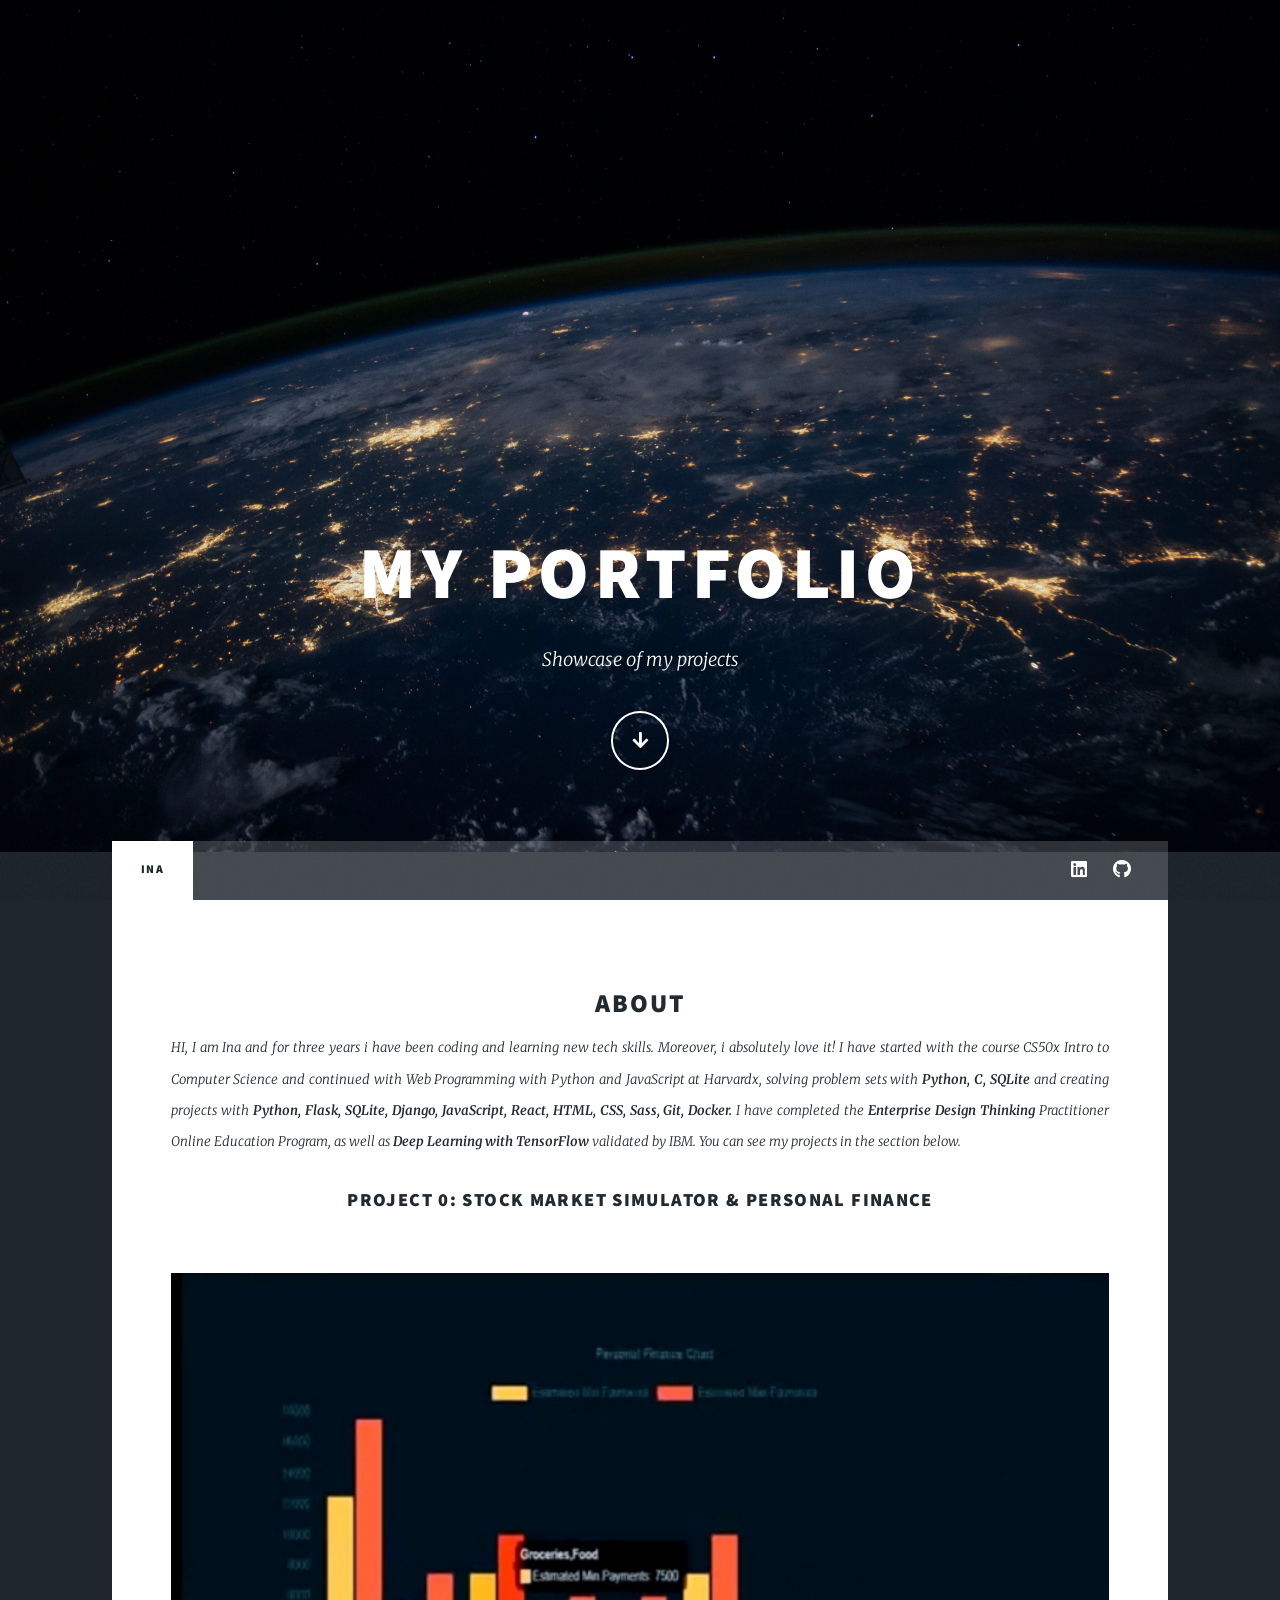
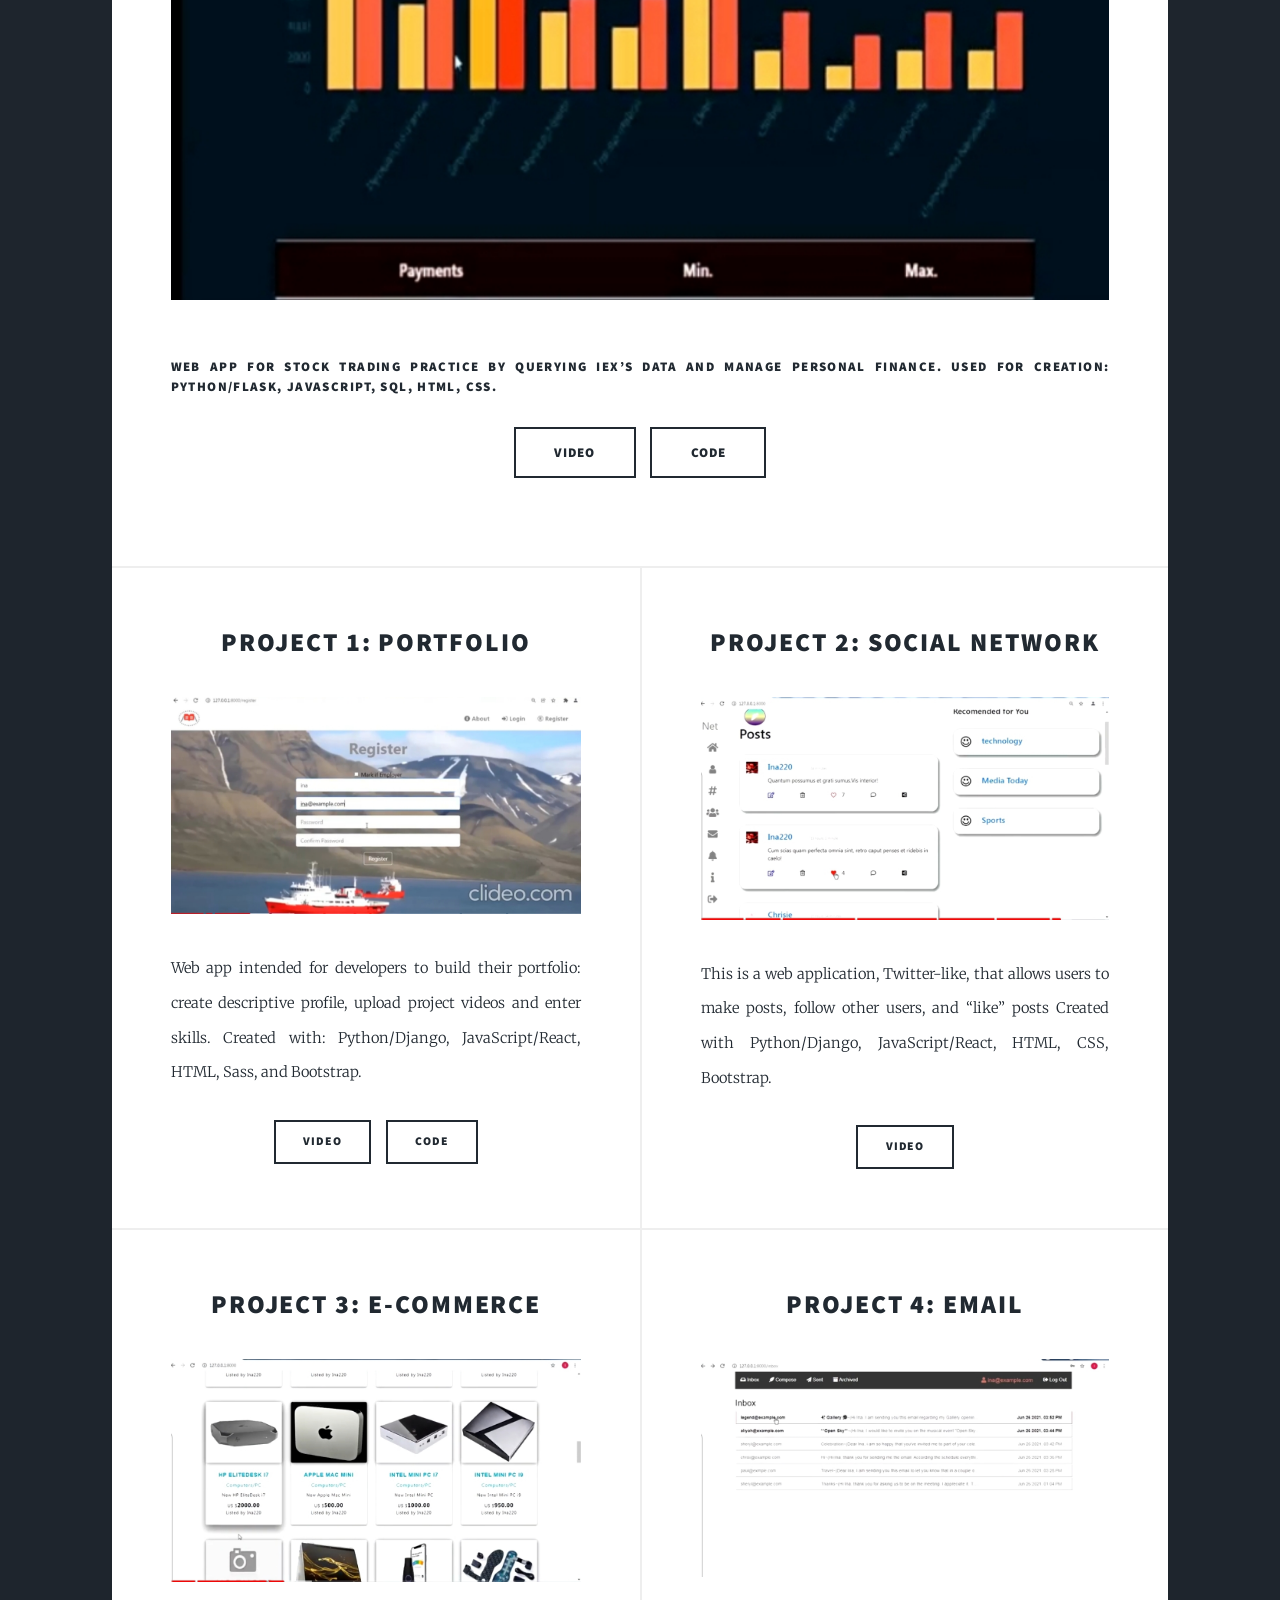
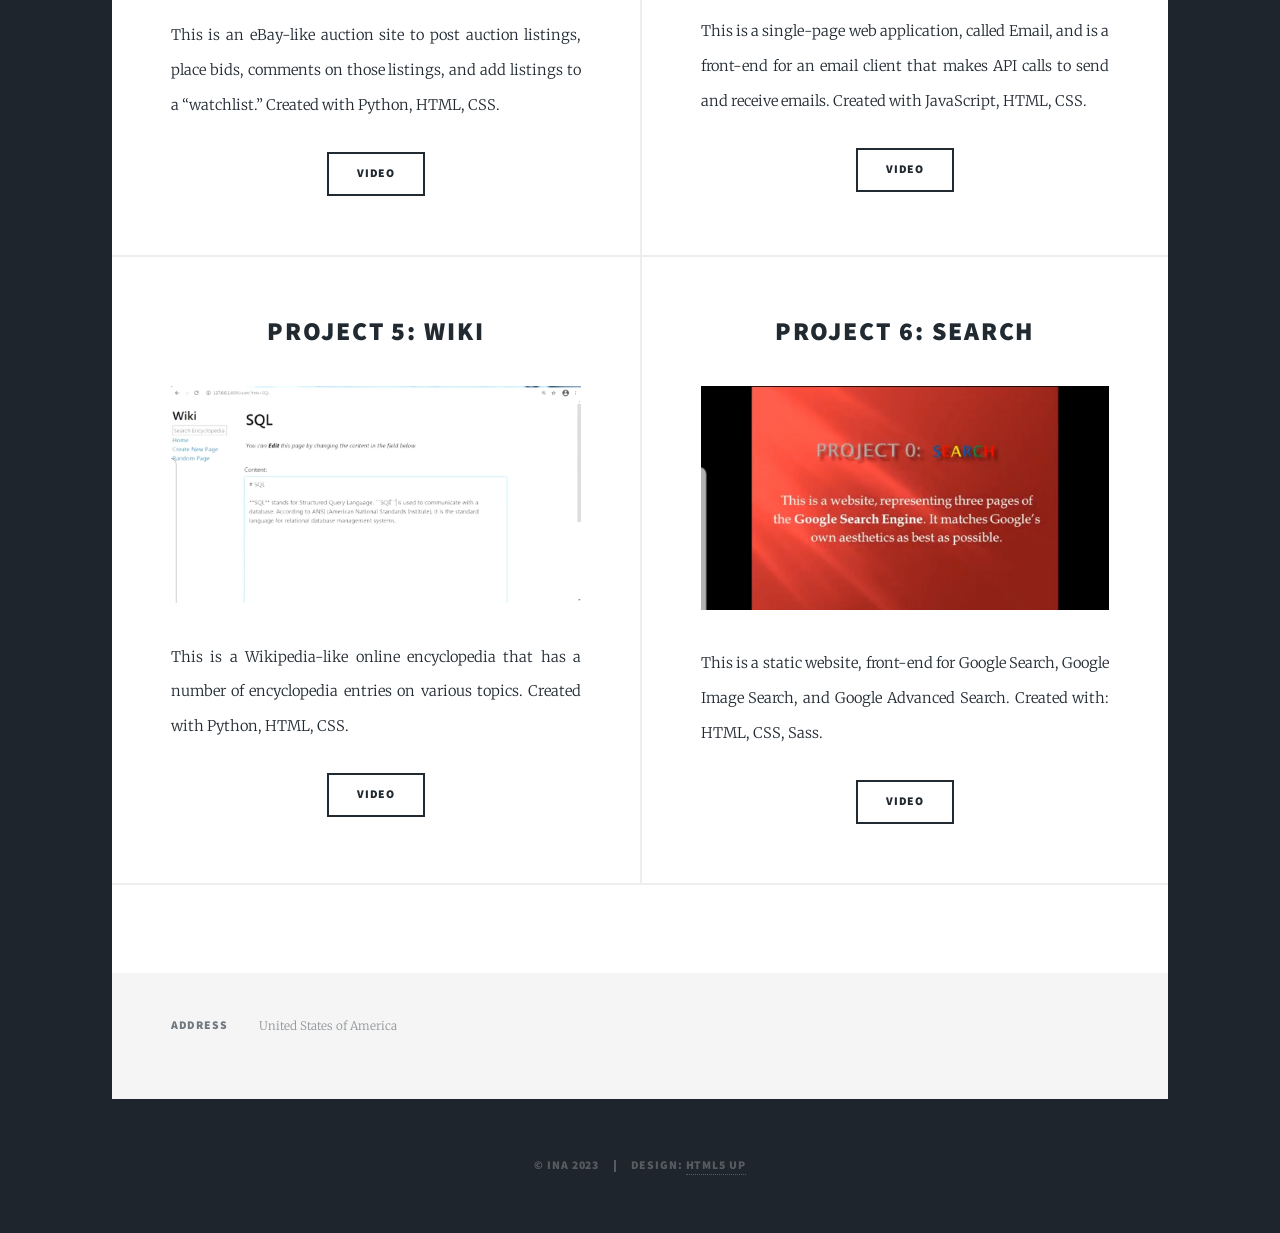
==== commit 2889ebc8: "Update index.html" ====
--- a/index.html
+++ b/index.html
@@ -165,7 +165,7 @@
 
 				<!-- Copyright -->
 					<div id="copyright">
-						<ul><li>&copy; Ina 2022</li><li>Design: <a href="https://html5up.net">HTML5 UP</a></li></ul>
+						<ul><li>&copy; Ina 2023</li><li>Design: <a href="https://html5up.net">HTML5 UP</a></li></ul>
 					</div>
 
 			</div>
